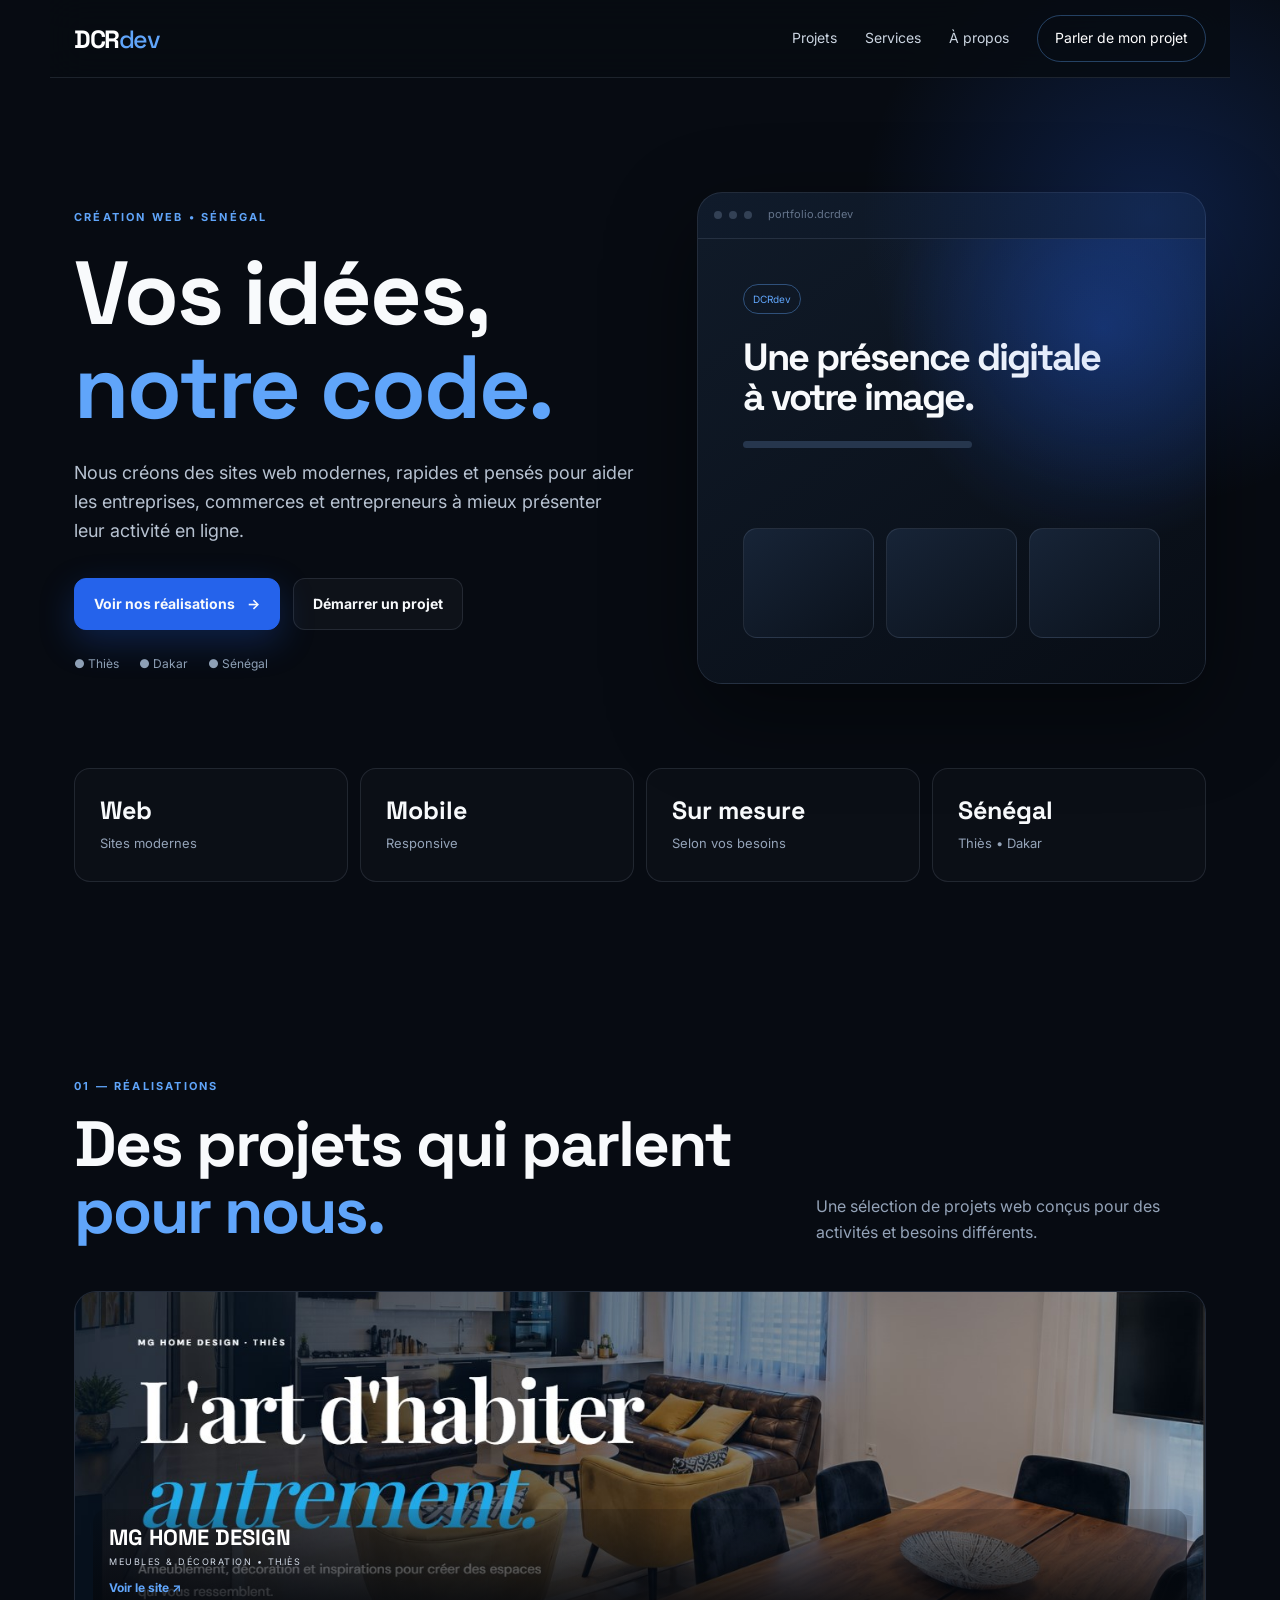
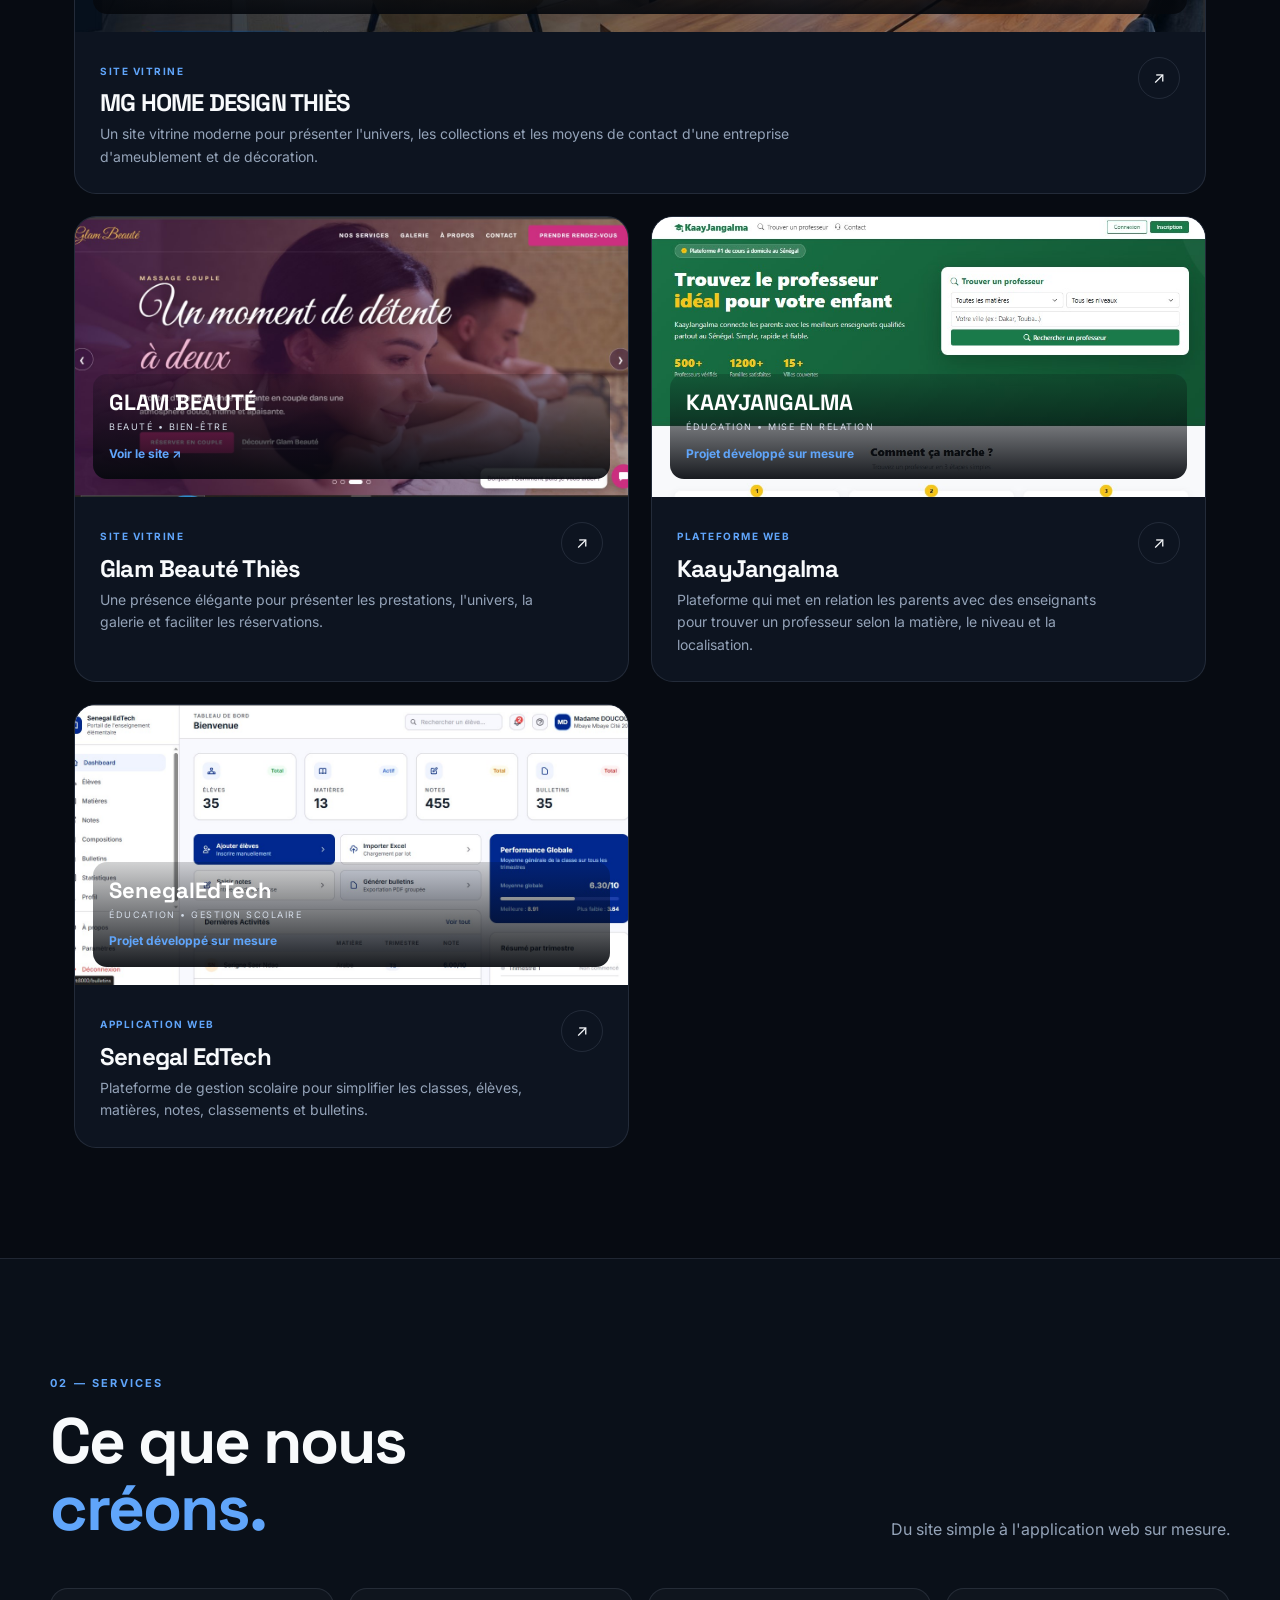
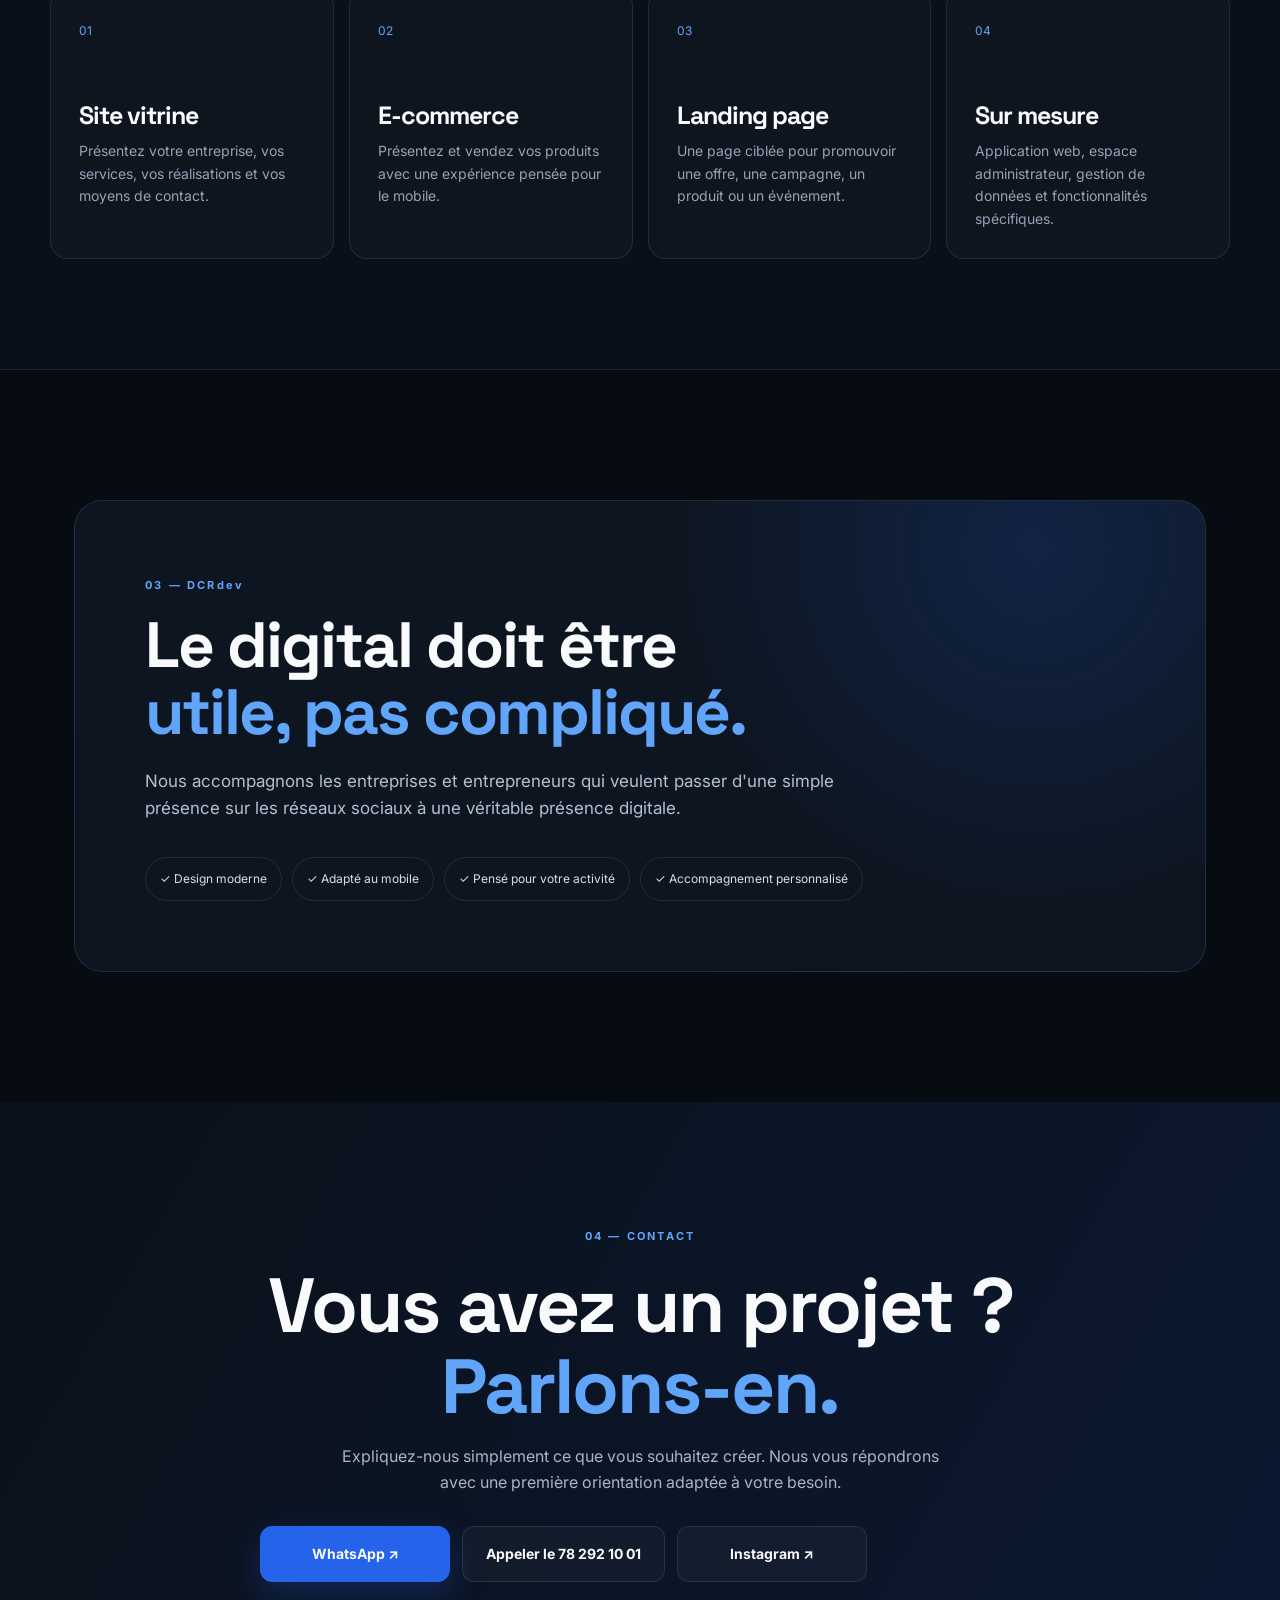
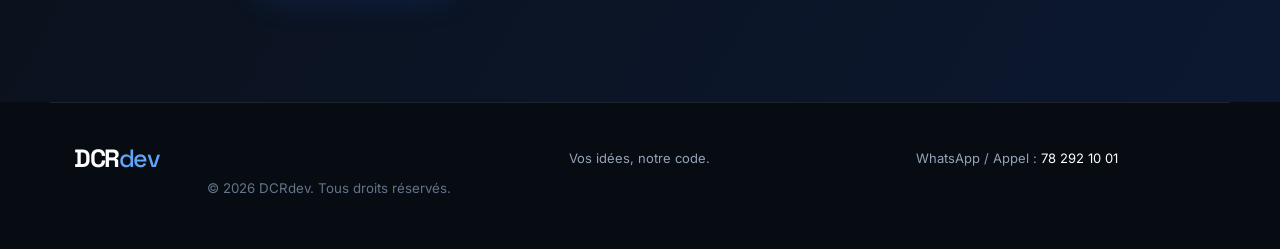
==== index.html @ 43fdbd9e "first" ====
<!DOCTYPE html>
<html lang="fr">

<head>
  <meta charset="UTF-8">
  <meta name="viewport" content="width=device-width, initial-scale=1.0">
  <meta name="description" content="DCRdev — création de sites web professionnels et solutions digitales au Sénégal.">
  <title>DCRdev — Création de sites web</title>
  <link rel="preconnect" href="https://fonts.googleapis.com">
  <link rel="preconnect" href="https://fonts.gstatic.com" crossorigin>
  <link
    href="https://fonts.googleapis.com/css2?family=Inter:wght@400;500;600;700&family=Space+Grotesk:wght@500;600;700&display=swap"
    rel="stylesheet">
  <link rel="stylesheet" href="assets/css/style.css">
</head>

<body>
  <header class="header">
    <a class="logo" href="#accueil" aria-label="DCRdev accueil"><span>DCR</span><b>dev</b></a>
    <nav class="nav" id="nav">
      <a href="#projets">Projets</a>
      <a href="#services">Services</a>
      <a href="#apropos">À propos</a>
      <a class="nav-cta" href="#contact">Parler de mon projet</a>
    </nav>
    <button class="menu" aria-label="Ouvrir le menu">☰</button>
  </header>

  <main>
    <section class="hero" id="accueil">
      <div class="hero-copy reveal">
        <span class="eyebrow">CRÉATION WEB • SÉNÉGAL</span>
        <h1>Vos idées,<br><span>notre code.</span></h1>
        <p>Nous créons des sites web modernes, rapides et pensés pour aider les entreprises, commerces et entrepreneurs
          à mieux présenter leur activité en ligne.</p>
        <div class="hero-actions">
          <a class="btn primary" href="#projets">Voir nos réalisations <span>→</span></a>
          <a class="btn secondary" href="#contact">Démarrer un projet</a>
        </div>
        <div class="hero-meta"><span>● Thiès</span><span>● Dakar</span><span>● Sénégal</span></div>
      </div>
      <div class="hero-card reveal">
        <div class="browser-top"><i></i><i></i><i></i><span>portfolio.dcrdev</span></div>
        <div class="mock-content">
          <div class="mock-badge">DCRdev</div>
          <h2>Une présence digitale<br>à votre image.</h2>
          <div class="mock-line"></div>
          <div class="mock-grid">
            <div></div>
            <div></div>
            <div></div>
          </div>
        </div>
      </div>
    </section>

    <section class="stats reveal">
      <div><strong>Web</strong><span>Sites modernes</span></div>
      <div><strong>Mobile</strong><span>Responsive</span></div>
      <div><strong>Sur mesure</strong><span>Selon vos besoins</span></div>
      <div><strong>Sénégal</strong><span>Thiès • Dakar</span></div>
    </section>

    <section class="section" id="projets">
      <div class="section-head reveal">
        <div><span class="eyebrow">01 — RÉALISATIONS</span>
          <h2>Des projets qui parlent<br><span>pour nous.</span></h2>
        </div>
        <p>Une sélection de projets web conçus pour des activités et besoins différents.</p>
      </div>
      <div class="projects">
        <article class="project-card featured reveal">
          <a class="project-media media-furniture image-project" href="https://mghomedesign.netlify.app" target="_blank"
            rel="noopener" aria-label="Voir le site MG HOME DESIGN">
            <img src="assets/images/mg.jpg" alt="Aperçu du site MG HOME DESIGN Thiès">
            <div class="media-overlay"><span>MG HOME DESIGN</span><small>MEUBLES & DÉCORATION • THIÈS</small><b>Voir le
                site ↗</b></div>
          </a>
          <div class="project-info">
            <div><span class="tag">SITE VITRINE</span>
              <h3>MG HOME DESIGN THIÈS</h3>
              <p>Un site vitrine moderne pour présenter l'univers, les collections et les moyens de contact d'une
                entreprise d'ameublement et de décoration.</p>
            </div><a href="https://mghomedesign.netlify.app" target="_blank" rel="noopener" class="arrow"
              aria-label="Voir le site">↗</a>
          </div>
        </article>

        <article class="project-card reveal">
          <a class="project-media media-beauty image-project" href="https://glam-beaute-thies.netlify.app"
            target="_blank" rel="noopener" aria-label="Voir le site Glam Beauté Thiès">
            <img src="assets/images/glamm.jpg" alt="Aperçu du site Glam Beauté Thiès">
            <div class="media-overlay"><span>GLAM BEAUTÉ</span><small>BEAUTÉ • BIEN-ÊTRE</small><b>Voir le site ↗</b>
            </div>
          </a>
          <div class="project-info">
            <div><span class="tag">SITE VITRINE</span>
              <h3>Glam Beauté Thiès</h3>
              <p>Une présence élégante pour présenter les prestations, l'univers, la galerie et faciliter les
                réservations.</p>
            </div><a href="https://glam-beaute-thies.netlify.app" target="_blank" rel="noopener" class="arrow"
              aria-label="Voir le site">↗</a>
          </div>
        </article>

        <article class="project-card reveal">
          <div class="project-media media-kaay image-project">
            <img src="assets/images/kaay-jangalma.jpg" alt="Aperçu de la plateforme KaayJangalma">
            <div class="media-overlay"><span>KAAYJANGALMA</span><small>ÉDUCATION • MISE EN RELATION</small><b>Projet
                développé sur mesure</b></div>
          </div>
          <div class="project-info">
            <div><span class="tag">PLATEFORME WEB</span>
              <h3>KaayJangalma</h3>
              <p>Plateforme qui met en relation les parents avec des enseignants pour trouver un professeur selon la
                matière, le niveau et la localisation.</p>
            </div><a
              href="https://wa.me/221782921001?text=Bonjour%20DCRdev%2C%20je%20souhaite%20avoir%20des%20informations%20sur%20vos%20projets."
              target="_blank" rel="noopener" class="arrow" aria-label="Contacter DCRdev">↗</a>
          </div>
        </article>

        <article class="project-card reveal">
          <div class="project-media media-kaay image-project">
            <img src="assets/images/seneg.jpg" alt="Aperçu de la plateforme SenegalEdTech">
            <div class="media-overlay"><span>SenegalEdTech</span><small>ÉDUCATION • GESTION SCOLAIRE</small><b>Projet
                développé sur mesure</b></div>
          </div>
          <div class="project-info">
            <div><span class="tag">APPLICATION WEB</span>
              <h3>Senegal EdTech</h3>
              <p>Plateforme de gestion scolaire pour simplifier les classes, élèves, matières, notes, classements et
                bulletins.</p>
            </div><a
              href="https://wa.me/221782921001?text=Bonjour%20DCRdev%2C%20je%20souhaite%20avoir%20des%20informations%20sur%20vos%20projets."
              target="_blank" rel="noopener" class="arrow" aria-label="Contacter DCRdev">↗</a>
          </div>
        </article>


      </div>
    </section>

    <section class="section dark-section" id="services">
      <div class="section-head reveal">
        <div><span class="eyebrow">02 — SERVICES</span>
          <h2>Ce que nous<br><span>créons.</span></h2>
        </div>
        <p>Du site simple à l'application web sur mesure.</p>
      </div>
      <div class="services-grid">
        <div class="service reveal"><span>01</span>
          <h3>Site vitrine</h3>
          <p>Présentez votre entreprise, vos services, vos réalisations et vos moyens de contact.</p>
        </div>
        <div class="service reveal"><span>02</span>
          <h3>E-commerce</h3>
          <p>Présentez et vendez vos produits avec une expérience pensée pour le mobile.</p>
        </div>
        <div class="service reveal"><span>03</span>
          <h3>Landing page</h3>
          <p>Une page ciblée pour promouvoir une offre, une campagne, un produit ou un événement.</p>
        </div>
        <div class="service reveal"><span>04</span>
          <h3>Sur mesure</h3>
          <p>Application web, espace administrateur, gestion de données et fonctionnalités spécifiques.</p>
        </div>
      </div>
    </section>

    <section class="section about" id="apropos">
      <div class="about-card reveal"><span class="eyebrow">03 — DCRdev</span>
        <h2>Le digital doit être<br><span>utile, pas compliqué.</span></h2>
        <p>Nous accompagnons les entreprises et entrepreneurs qui veulent passer d'une simple présence sur les réseaux
          sociaux à une véritable présence digitale.</p>
        <div class="checks"><span>✓ Design moderne</span><span>✓ Adapté au mobile</span><span>✓ Pensé pour votre
            activité</span><span>✓ Accompagnement personnalisé</span></div>
      </div>
    </section>

    <section class="contact-section" id="contact">
      <div class="contact-inner reveal"><span class="eyebrow">04 — CONTACT</span>
        <h2>Vous avez un projet ?<br><span>Parlons-en.</span></h2>
        <p>Expliquez-nous simplement ce que vous souhaitez créer. Nous vous répondrons avec une première orientation
          adaptée à votre besoin.</p>
        <div class="contact-actions"><a class="btn primary big"
            href="https://wa.me/221782921001?text=Bonjour%20DCRdev%2C%20je%20souhaite%20parler%20de%20mon%20projet%20web."
            target="_blank" rel="noopener">WhatsApp ↗</a><a class="btn secondary big" href="tel:+221782921001">Appeler
            le 78 292 10 01</a><a class="btn secondary big" href="https://instagram.com/dcrdev.sn" target="_blank"
            rel="noopener">Instagram ↗</a></div>
      </div>
    </section>
  </main>

  <footer>
    <div class="logo"><span>DCR</span><b>dev</b></div>
    <p>Vos idées, notre code.</p>
    <p class="footer-contact">WhatsApp / Appel : <a href="tel:+221782921001">78 292 10 01</a></p><small>© <span
        id="year"></span> DCRdev. Tous droits réservés.</small>
  </footer>
  <script src="assets/js/main.js"></script>
</body>

</html>
---- assets/css/style.css ----
:root{--bg:#070b12;--surface:#0d1420;--surface2:#111b2a;--text:#f8fafc;--muted:#94a3b8;--blue:#2563eb;--blue2:#60a5fa;--line:rgba(148,163,184,.16);--max:1180px}
*{box-sizing:border-box;margin:0;padding:0}html{scroll-behavior:smooth}body{font-family:Inter,system-ui,sans-serif;background:var(--bg);color:var(--text);line-height:1.6;overflow-x:hidden}a{color:inherit;text-decoration:none}.header{height:78px;max-width:var(--max);margin:auto;padding:0 24px;display:flex;align-items:center;justify-content:space-between;position:sticky;top:0;z-index:50;background:rgba(7,11,18,.82);backdrop-filter:blur(18px);border-bottom:1px solid var(--line)}.logo{font-family:'Space Grotesk',sans-serif;font-size:25px;font-weight:700;letter-spacing:-1.5px}.logo span{color:#fff}.logo b{color:var(--blue2);font-weight:500}.nav{display:flex;align-items:center;gap:28px;font-size:14px;color:#cbd5e1}.nav a:hover{color:#fff}.nav-cta{padding:11px 17px;border:1px solid rgba(96,165,250,.35);border-radius:999px;color:#fff}.menu{display:none;background:none;border:0;color:#fff;font-size:27px}
.hero{max-width:var(--max);margin:auto;min-height:690px;padding:100px 24px 70px;display:grid;grid-template-columns:1.05fr .95fr;gap:60px;align-items:center;position:relative}.hero:before{content:"";position:absolute;width:600px;height:600px;background:radial-gradient(circle,rgba(37,99,235,.23),transparent 68%);right:-220px;top:-160px;pointer-events:none}.eyebrow{font-size:11px;letter-spacing:2.2px;font-weight:700;color:var(--blue2)}h1,h2,h3{font-family:'Space Grotesk',sans-serif;line-height:1.05;letter-spacing:-2px}.hero h1{font-size:clamp(56px,7vw,92px);margin:18px 0 25px}.hero h1 span,h2 span{color:var(--blue2)}.hero p{max-width:600px;color:#b7c2d1;font-size:18px}.hero-actions{display:flex;gap:13px;margin:32px 0 24px;flex-wrap:wrap}.btn{display:inline-flex;align-items:center;gap:12px;padding:14px 19px;border-radius:12px;font-weight:700;font-size:14px;border:1px solid var(--line)}.btn.primary{background:var(--blue);border-color:var(--blue);box-shadow:0 12px 35px rgba(37,99,235,.25)}.btn.secondary{background:rgba(255,255,255,.03)}.hero-meta{display:flex;gap:20px;color:#8ea0b6;font-size:12px}.hero-card{border:1px solid var(--line);background:linear-gradient(145deg,#101b2b,#09101a);border-radius:25px;box-shadow:0 30px 90px rgba(0,0,0,.45);transform:rotate(1.2deg);overflow:hidden}.browser-top{height:46px;padding:0 16px;display:flex;align-items:center;gap:7px;border-bottom:1px solid var(--line);color:#64748b;font-size:11px}.browser-top i{width:8px;height:8px;border-radius:50%;background:#334155}.browser-top span{margin-left:9px}.mock-content{min-height:420px;padding:45px;background:radial-gradient(circle at 80% 20%,rgba(37,99,235,.3),transparent 40%),linear-gradient(145deg,#101a28,#080d15)}.mock-badge{display:inline-block;padding:6px 9px;border:1px solid rgba(96,165,250,.4);border-radius:999px;color:var(--blue2);font-size:10px}.mock-content h2{font-size:38px;margin:24px 0}.mock-line{height:7px;width:55%;border-radius:9px;background:#26364d}.mock-grid{display:grid;grid-template-columns:repeat(3,1fr);gap:12px;margin-top:80px}.mock-grid div{height:110px;border-radius:14px;border:1px solid var(--line);background:linear-gradient(145deg,#172437,#0b121c)}
.stats{max-width:var(--max);margin:auto;padding:0 24px 80px;display:grid;grid-template-columns:repeat(4,1fr);gap:12px}.stats>div{padding:25px;border:1px solid var(--line);border-radius:16px;background:rgba(255,255,255,.02)}.stats strong{display:block;font:700 25px 'Space Grotesk';margin-bottom:4px}.stats span{color:var(--muted);font-size:13px}
.section{max-width:var(--max);margin:auto;padding:110px 24px}.section-head{display:flex;justify-content:space-between;gap:50px;align-items:end;margin-bottom:45px}.section-head h2{font-size:clamp(40px,5vw,64px);margin-top:14px}.section-head>p{max-width:390px;color:var(--muted)}.projects{display:grid;grid-template-columns:repeat(2,1fr);gap:22px}.project-card{border:1px solid var(--line);background:var(--surface);border-radius:22px;overflow:hidden}.project-card.featured{grid-column:span 2}.project-media{height:340px;position:relative;overflow:hidden;padding:28px;background:linear-gradient(135deg,#151d28,#0a0f16)}.project-card:not(.featured) .project-media{height:280px}.project-media>span{position:relative;z-index:3;display:block;font:700 25px 'Space Grotesk'}.project-media small{position:relative;z-index:3;color:#aab8ca;font-size:10px;letter-spacing:2px}.media-furniture{background:linear-gradient(125deg,#0d131c 0%,#182333 52%,#091019 100%)}.media-beauty{background:linear-gradient(125deg,#17111a,#332031,#0c1118)}.media-agro{background:linear-gradient(125deg,#0d1917,#142e25,#09120f)}.media-edtech{background:linear-gradient(125deg,#0c1626,#122c4c,#07111e)}.device{position:absolute;border:5px solid #1f2937;background:#dce5ee;box-shadow:0 30px 70px rgba(0,0,0,.5)}.laptop{width:62%;height:62%;right:9%;bottom:7%;border-radius:12px;transform:perspective(800px) rotateY(-7deg)}.phone{width:19%;height:52%;right:3%;bottom:5%;border-radius:17px;background:#111827}.beauty-card,.dashboard{position:absolute;right:12%;bottom:12%;width:57%;height:58%;border-radius:18px;background:linear-gradient(145deg,#f3dbe7,#8b5672);box-shadow:0 25px 60px rgba(0,0,0,.4)}.leaf-shape{position:absolute;right:14%;bottom:-80px;width:280px;height:280px;border-radius:60% 10% 60% 10%;background:rgba(93,180,121,.32);transform:rotate(35deg)}.dashboard{background:#f1f5f9;color:#0f172a;padding:18px}.dashboard i{display:block;height:25px;background:#dbeafe;margin-top:10px;border-radius:7px}.project-info{padding:25px;display:flex;justify-content:space-between;gap:20px}.tag{font-size:10px;letter-spacing:1.5px;color:var(--blue2);font-weight:700}.project-info h3{font-size:24px;letter-spacing:-.8px;margin:8px 0}.project-info p{font-size:14px;color:var(--muted);max-width:700px}.arrow{width:42px;height:42px;display:grid;place-items:center;border:1px solid var(--line);border-radius:50%;flex:none}.arrow:hover{background:var(--blue);border-color:var(--blue)}
.dark-section{max-width:none;background:#0a1019;border-top:1px solid var(--line);border-bottom:1px solid var(--line)}.dark-section>*{max-width:var(--max);margin-left:auto;margin-right:auto}.services-grid{display:grid;grid-template-columns:repeat(4,1fr);gap:15px}.service{padding:28px;border:1px solid var(--line);border-radius:18px;background:rgba(255,255,255,.025)}.service>span{color:var(--blue2);font-size:12px}.service h3{font-size:25px;margin:60px 0 12px;letter-spacing:-1px}.service p{color:var(--muted);font-size:14px}.about{padding-top:130px;padding-bottom:130px}.about-card{padding:70px;border:1px solid var(--line);border-radius:28px;background:radial-gradient(circle at 85% 10%,rgba(37,99,235,.18),transparent 35%),#0d1520}.about-card h2{font-size:clamp(42px,5vw,68px);margin:15px 0 22px}.about-card>p{max-width:720px;color:#b5c0cf;font-size:17px}.checks{display:flex;flex-wrap:wrap;gap:10px;margin-top:35px}.checks span{padding:11px 14px;border:1px solid var(--line);border-radius:999px;font-size:12px;color:#d6dfeb}.contact-section{padding:120px 24px;background:linear-gradient(120deg,#0b111a,#0b1830)}.contact-inner{max-width:760px;margin:auto;text-align:center}.contact-inner h2{font-size:clamp(48px,6vw,78px);margin:18px 0}.contact-inner p{color:#a9b6c8;margin:0 auto 30px;max-width:600px}.btn.big{padding:16px 23px}footer{max-width:var(--max);margin:auto;padding:35px 24px 50px;display:grid;grid-template-columns:1fr 1fr 1fr;align-items:center;border-top:1px solid var(--line)}footer p{text-align:center;color:var(--muted);font-size:13px}footer small{text-align:right;color:#64748b}
.reveal{opacity:0;transform:translateY(24px);transition:.7s ease}.reveal.visible{opacity:1;transform:none}
@media(max-width:850px){.nav{position:absolute;left:15px;right:15px;top:70px;padding:18px;display:none;flex-direction:column;align-items:stretch;background:#0d1420;border:1px solid var(--line);border-radius:16px}.nav.open{display:flex}.menu{display:block}.hero{grid-template-columns:1fr;padding-top:70px}.hero-card{display:none}.stats{grid-template-columns:repeat(2,1fr)}.section-head{display:block}.section-head>p{margin-top:18px}.services-grid{grid-template-columns:repeat(2,1fr)}footer{grid-template-columns:1fr;gap:14px;text-align:center}footer p,footer small{text-align:center}}
@media(max-width:560px){.hero{padding-top:55px;min-height:auto}.hero h1{font-size:56px}.hero p{font-size:16px}.stats,.projects,.services-grid{grid-template-columns:1fr}.project-card.featured{grid-column:span 1}.project-media,.project-card:not(.featured) .project-media{height:250px}.about-card{padding:35px 25px}.section{padding:80px 20px}.contact-section{padding:90px 20px}.hero-meta{flex-wrap:wrap}.logo{font-size:23px}}

/* DCRdev portfolio project previews */
.image-project{display:block;padding:0;background:#0b111b;text-decoration:none}.image-project>img{width:100%;height:100%;object-fit:cover;display:block}.media-overlay{position:absolute;inset:auto 18px 18px 18px;padding:14px 16px;border-radius:14px;background:linear-gradient(180deg,rgba(5,8,13,.18),rgba(5,8,13,.92));z-index:4;color:#fff}.media-overlay span{display:block;font:700 22px 'Space Grotesk'}.media-overlay small{display:block;margin-top:4px;color:#d3dbe7;font-size:9px;letter-spacing:1.5px}.media-overlay b{display:inline-block;margin-top:9px;color:#60a5fa;font-size:12px}.media-kaay{background:#f5f7f8}.media-kaay img{object-position:top center}.edtech-preview{position:absolute;inset:24px 24px 24px 24px;background:#f7fafc;border-radius:18px;padding:20px;color:#102033;box-shadow:0 20px 50px rgba(0,0,0,.35)}.edtech-top{display:flex;justify-content:space-between;border-bottom:1px solid #dce3eb;padding-bottom:12px}.edtech-top span{color:#64748b;font-size:11px}.edtech-grid{display:grid;grid-template-columns:repeat(3,1fr);gap:10px;margin-top:16px}.edtech-grid>i{height:70px;border-radius:10px;background:#e2efff;display:block}.edtech-table{grid-column:span 3;border:1px solid #e1e8ef;border-radius:10px;padding:12px}.edtech-table span{display:block;height:10px;background:#e7edf3;border-radius:6px;margin-top:8px}.contact-actions{display:flex;flex-wrap:wrap;gap:12px;margin-top:30px}.footer-contact{color:#94a3b8}.footer-contact a{color:#fff}.big{min-width:190px;justify-content:center}
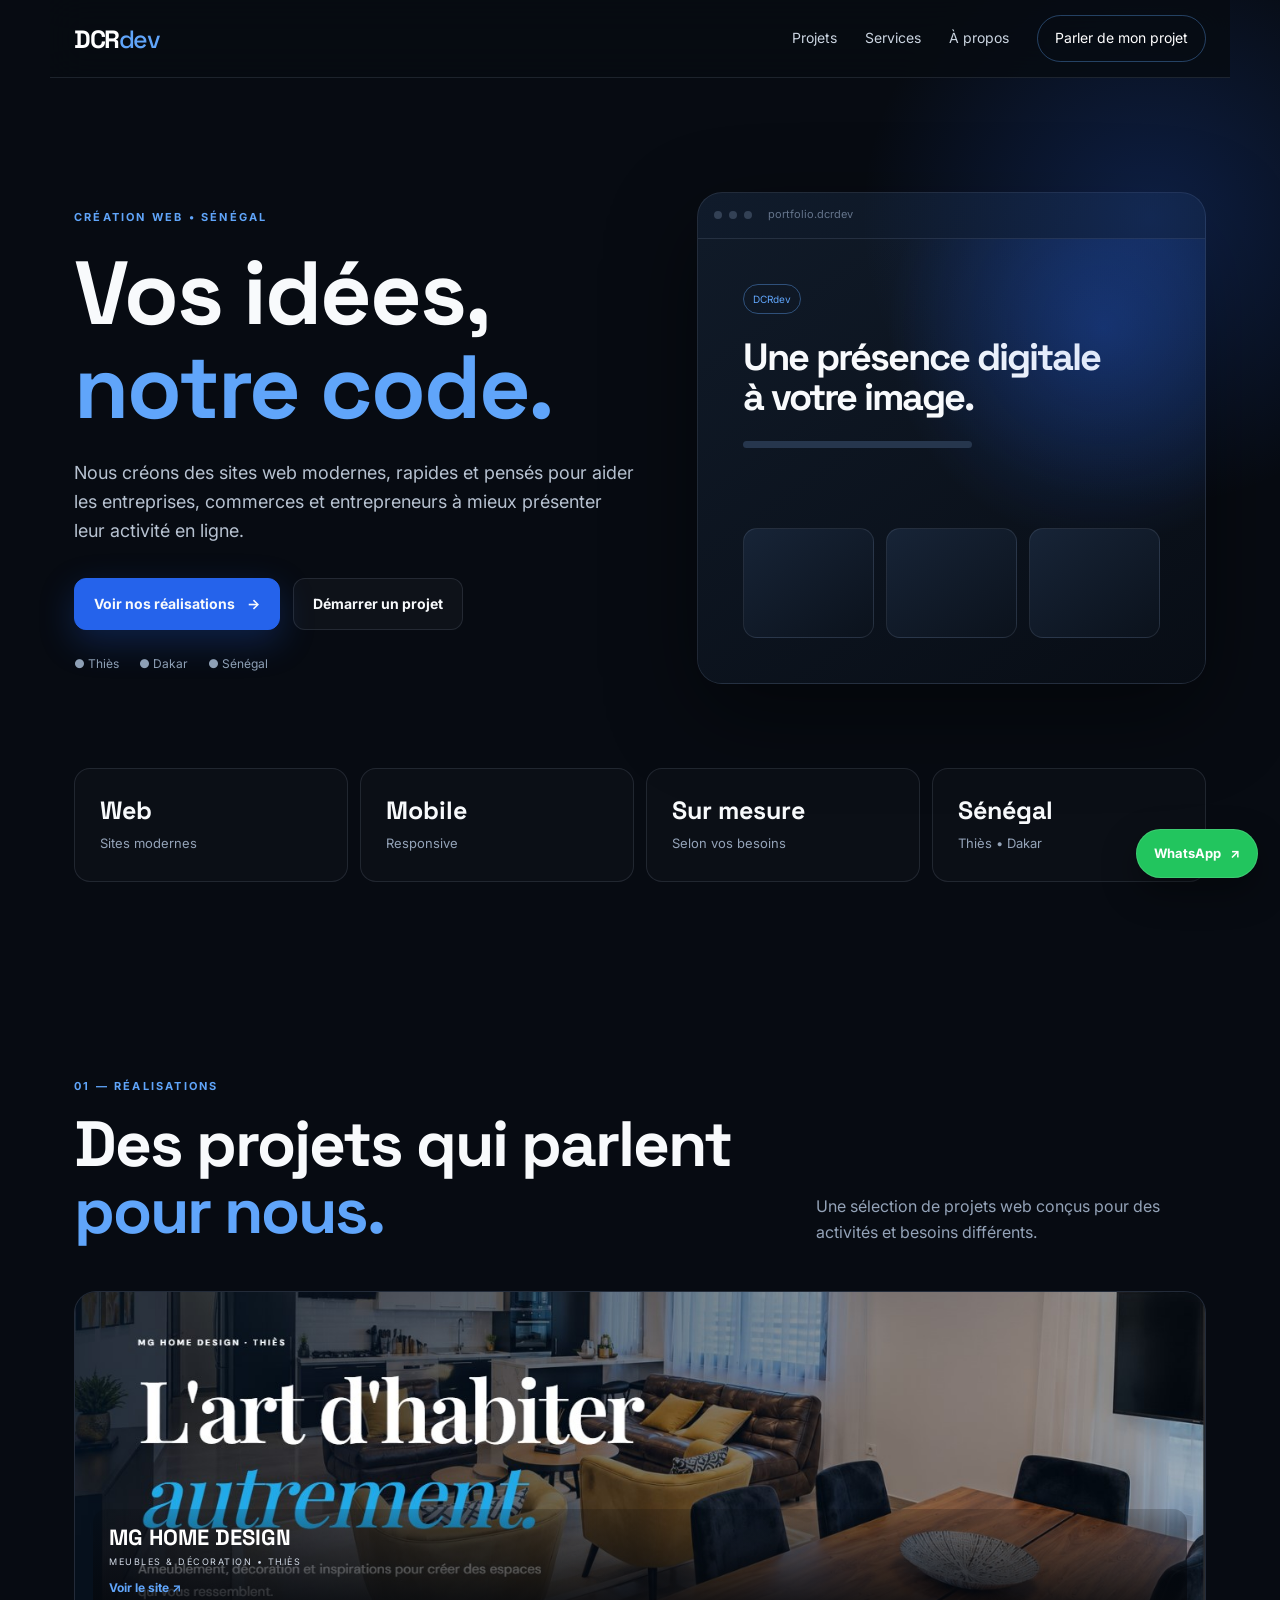
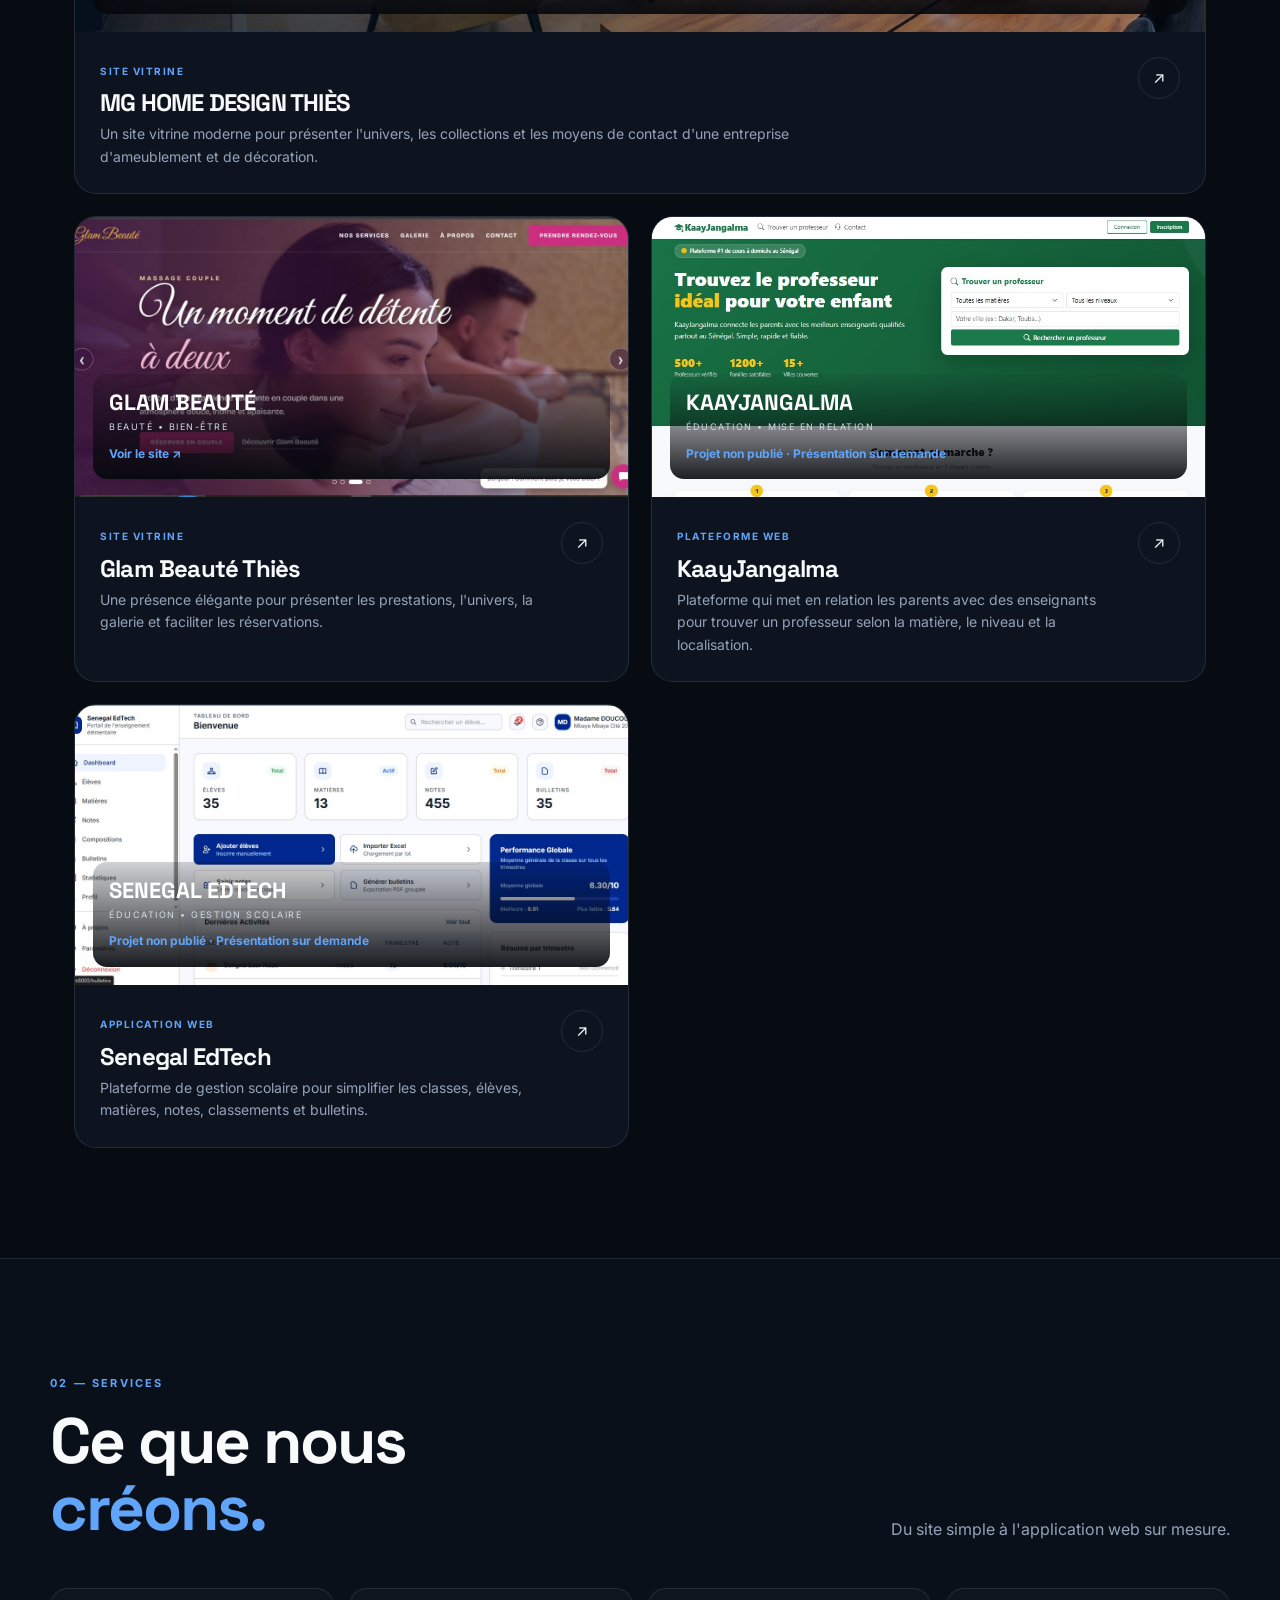
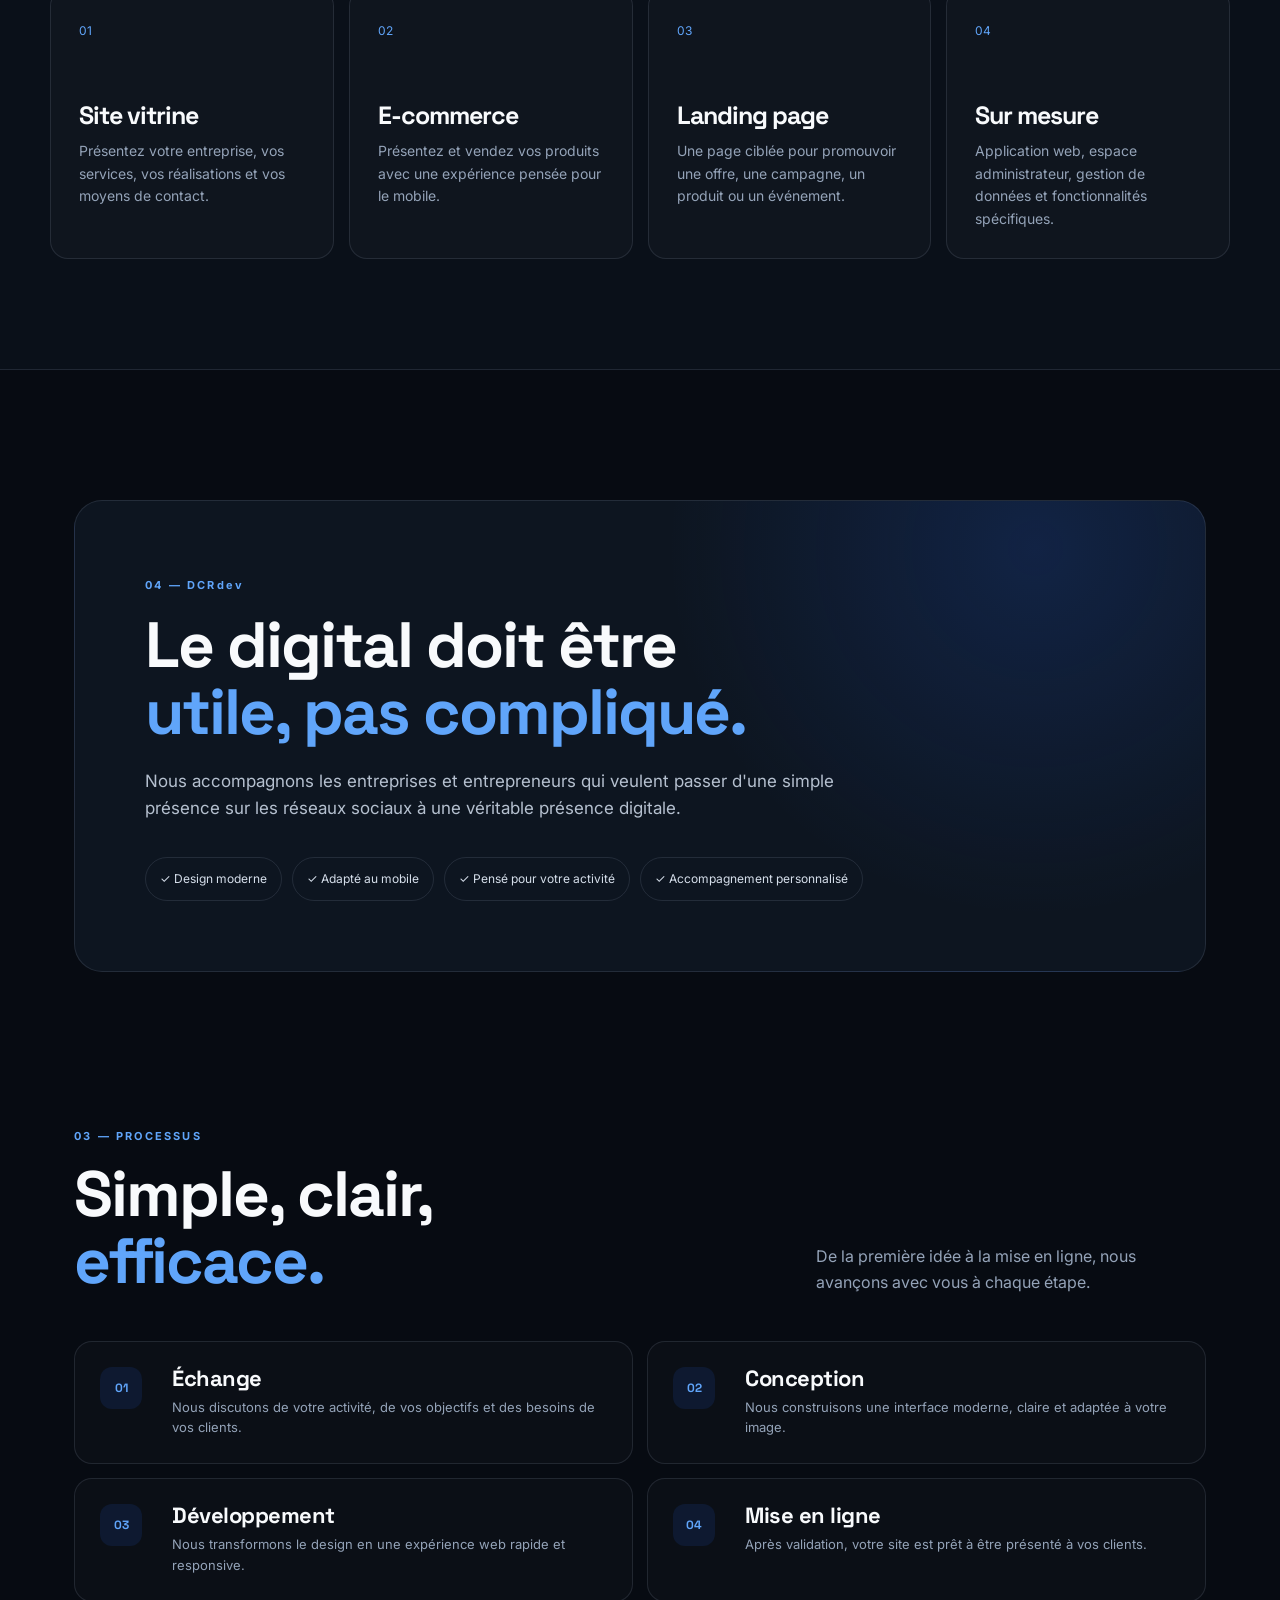
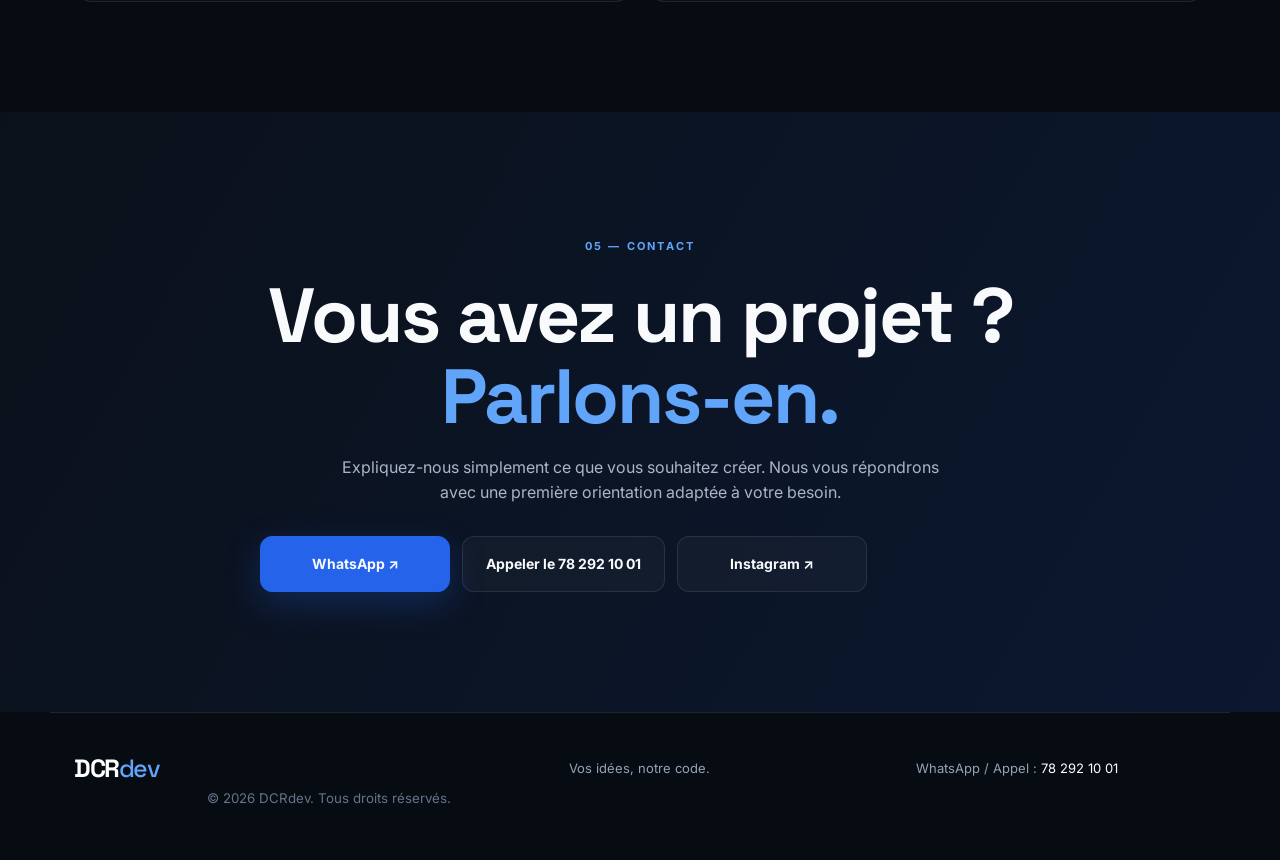
==== commit be3fa005: "lkjhgf" ====
--- a/index.html
+++ b/index.html
@@ -12,6 +12,11 @@
     href="https://fonts.googleapis.com/css2?family=Inter:wght@400;500;600;700&family=Space+Grotesk:wght@500;600;700&display=swap"
     rel="stylesheet">
   <link rel="stylesheet" href="assets/css/style.css">
+  <link rel="icon" type="image/png" href="assets/images/dcrdev-logo.png">
+  <meta property="og:title" content="DCRdev — Création de sites web au Sénégal">
+  <meta property="og:description"
+    content="Sites vitrines, e-commerce, landing pages et applications web sur mesure au Sénégal.">
+  <meta property="og:image" content="assets/images/dcrdev-logo.png">
 </head>
 
 <body>
@@ -106,8 +111,8 @@
         <article class="project-card reveal">
           <div class="project-media media-kaay image-project">
             <img src="assets/images/kaay-jangalma.jpg" alt="Aperçu de la plateforme KaayJangalma">
-            <div class="media-overlay"><span>KAAYJANGALMA</span><small>ÉDUCATION • MISE EN RELATION</small><b>Projet
-                développé sur mesure</b></div>
+            <div class="media-overlay"><span>KAAYJANGALMA</span><small>ÉDUCATION • MISE EN RELATION</small><b>Projet non
+                publié · Présentation sur demande</b></div>
           </div>
           <div class="project-info">
             <div><span class="tag">PLATEFORME WEB</span>
@@ -121,10 +126,10 @@
         </article>
 
         <article class="project-card reveal">
-          <div class="project-media media-kaay image-project">
+          <div class="project-media media-edtech image-project">
             <img src="assets/images/seneg.jpg" alt="Aperçu de la plateforme SenegalEdTech">
-            <div class="media-overlay"><span>SenegalEdTech</span><small>ÉDUCATION • GESTION SCOLAIRE</small><b>Projet
-                développé sur mesure</b></div>
+            <div class="media-overlay"><span>SENEGAL EDTECH</span><small>ÉDUCATION • GESTION SCOLAIRE</small><b>Projet
+                non publié · Présentation sur demande</b></div>
           </div>
           <div class="project-info">
             <div><span class="tag">APPLICATION WEB</span>
@@ -132,12 +137,10 @@
               <p>Plateforme de gestion scolaire pour simplifier les classes, élèves, matières, notes, classements et
                 bulletins.</p>
             </div><a
-              href="https://wa.me/221782921001?text=Bonjour%20DCRdev%2C%20je%20souhaite%20avoir%20des%20informations%20sur%20vos%20projets."
-              target="_blank" rel="noopener" class="arrow" aria-label="Contacter DCRdev">↗</a>
-          </div>
-        </article>
-
-
+              href="https://wa.me/221782921001?text=Bonjour%20DCRdev%2C%20je%20souhaite%20voir%20le%20projet%20Senegal%20EdTech."
+              target="_blank" rel="noopener" class="arrow" aria-label="Demander une présentation">↗</a>
+          </div>
+        </article>
       </div>
     </section>
 
@@ -169,7 +172,7 @@
     </section>
 
     <section class="section about" id="apropos">
-      <div class="about-card reveal"><span class="eyebrow">03 — DCRdev</span>
+      <div class="about-card reveal"><span class="eyebrow">04 — DCRdev</span>
         <h2>Le digital doit être<br><span>utile, pas compliqué.</span></h2>
         <p>Nous accompagnons les entreprises et entrepreneurs qui veulent passer d'une simple présence sur les réseaux
           sociaux à une véritable présence digitale.</p>
@@ -178,8 +181,43 @@
       </div>
     </section>
 
+    <section class="section process" id="processus">
+      <div class="section-head reveal">
+        <div><span class="eyebrow">03 — PROCESSUS</span>
+          <h2>Simple, clair,<br><span>efficace.</span></h2>
+        </div>
+        <p>De la première idée à la mise en ligne, nous avançons avec vous à chaque étape.</p>
+      </div>
+      <div class="process-grid">
+        <div class="process-step reveal"><span>01</span>
+          <div>
+            <h3>Échange</h3>
+            <p>Nous discutons de votre activité, de vos objectifs et des besoins de vos clients.</p>
+          </div>
+        </div>
+        <div class="process-step reveal"><span>02</span>
+          <div>
+            <h3>Conception</h3>
+            <p>Nous construisons une interface moderne, claire et adaptée à votre image.</p>
+          </div>
+        </div>
+        <div class="process-step reveal"><span>03</span>
+          <div>
+            <h3>Développement</h3>
+            <p>Nous transformons le design en une expérience web rapide et responsive.</p>
+          </div>
+        </div>
+        <div class="process-step reveal"><span>04</span>
+          <div>
+            <h3>Mise en ligne</h3>
+            <p>Après validation, votre site est prêt à être présenté à vos clients.</p>
+          </div>
+        </div>
+      </div>
+    </section>
+
     <section class="contact-section" id="contact">
-      <div class="contact-inner reveal"><span class="eyebrow">04 — CONTACT</span>
+      <div class="contact-inner reveal"><span class="eyebrow">05 — CONTACT</span>
         <h2>Vous avez un projet ?<br><span>Parlons-en.</span></h2>
         <p>Expliquez-nous simplement ce que vous souhaitez créer. Nous vous répondrons avec une première orientation
           adaptée à votre besoin.</p>
@@ -192,6 +230,10 @@
     </section>
   </main>
 
+  <a class="floating-wa"
+    href="https://wa.me/221782921001?text=Bonjour%20DCRdev%2C%20je%20souhaite%20parler%20de%20mon%20projet%20web."
+    target="_blank" rel="noopener" aria-label="Contacter DCRdev sur WhatsApp"><span>WhatsApp</span>↗</a>
+
   <footer>
     <div class="logo"><span>DCR</span><b>dev</b></div>
     <p>Vos idées, notre code.</p>
--- a/assets/css/style.css
+++ b/assets/css/style.css
@@ -1,12 +1,941 @@
-:root{--bg:#070b12;--surface:#0d1420;--surface2:#111b2a;--text:#f8fafc;--muted:#94a3b8;--blue:#2563eb;--blue2:#60a5fa;--line:rgba(148,163,184,.16);--max:1180px}
-*{box-sizing:border-box;margin:0;padding:0}html{scroll-behavior:smooth}body{font-family:Inter,system-ui,sans-serif;background:var(--bg);color:var(--text);line-height:1.6;overflow-x:hidden}a{color:inherit;text-decoration:none}.header{height:78px;max-width:var(--max);margin:auto;padding:0 24px;display:flex;align-items:center;justify-content:space-between;position:sticky;top:0;z-index:50;background:rgba(7,11,18,.82);backdrop-filter:blur(18px);border-bottom:1px solid var(--line)}.logo{font-family:'Space Grotesk',sans-serif;font-size:25px;font-weight:700;letter-spacing:-1.5px}.logo span{color:#fff}.logo b{color:var(--blue2);font-weight:500}.nav{display:flex;align-items:center;gap:28px;font-size:14px;color:#cbd5e1}.nav a:hover{color:#fff}.nav-cta{padding:11px 17px;border:1px solid rgba(96,165,250,.35);border-radius:999px;color:#fff}.menu{display:none;background:none;border:0;color:#fff;font-size:27px}
-.hero{max-width:var(--max);margin:auto;min-height:690px;padding:100px 24px 70px;display:grid;grid-template-columns:1.05fr .95fr;gap:60px;align-items:center;position:relative}.hero:before{content:"";position:absolute;width:600px;height:600px;background:radial-gradient(circle,rgba(37,99,235,.23),transparent 68%);right:-220px;top:-160px;pointer-events:none}.eyebrow{font-size:11px;letter-spacing:2.2px;font-weight:700;color:var(--blue2)}h1,h2,h3{font-family:'Space Grotesk',sans-serif;line-height:1.05;letter-spacing:-2px}.hero h1{font-size:clamp(56px,7vw,92px);margin:18px 0 25px}.hero h1 span,h2 span{color:var(--blue2)}.hero p{max-width:600px;color:#b7c2d1;font-size:18px}.hero-actions{display:flex;gap:13px;margin:32px 0 24px;flex-wrap:wrap}.btn{display:inline-flex;align-items:center;gap:12px;padding:14px 19px;border-radius:12px;font-weight:700;font-size:14px;border:1px solid var(--line)}.btn.primary{background:var(--blue);border-color:var(--blue);box-shadow:0 12px 35px rgba(37,99,235,.25)}.btn.secondary{background:rgba(255,255,255,.03)}.hero-meta{display:flex;gap:20px;color:#8ea0b6;font-size:12px}.hero-card{border:1px solid var(--line);background:linear-gradient(145deg,#101b2b,#09101a);border-radius:25px;box-shadow:0 30px 90px rgba(0,0,0,.45);transform:rotate(1.2deg);overflow:hidden}.browser-top{height:46px;padding:0 16px;display:flex;align-items:center;gap:7px;border-bottom:1px solid var(--line);color:#64748b;font-size:11px}.browser-top i{width:8px;height:8px;border-radius:50%;background:#334155}.browser-top span{margin-left:9px}.mock-content{min-height:420px;padding:45px;background:radial-gradient(circle at 80% 20%,rgba(37,99,235,.3),transparent 40%),linear-gradient(145deg,#101a28,#080d15)}.mock-badge{display:inline-block;padding:6px 9px;border:1px solid rgba(96,165,250,.4);border-radius:999px;color:var(--blue2);font-size:10px}.mock-content h2{font-size:38px;margin:24px 0}.mock-line{height:7px;width:55%;border-radius:9px;background:#26364d}.mock-grid{display:grid;grid-template-columns:repeat(3,1fr);gap:12px;margin-top:80px}.mock-grid div{height:110px;border-radius:14px;border:1px solid var(--line);background:linear-gradient(145deg,#172437,#0b121c)}
-.stats{max-width:var(--max);margin:auto;padding:0 24px 80px;display:grid;grid-template-columns:repeat(4,1fr);gap:12px}.stats>div{padding:25px;border:1px solid var(--line);border-radius:16px;background:rgba(255,255,255,.02)}.stats strong{display:block;font:700 25px 'Space Grotesk';margin-bottom:4px}.stats span{color:var(--muted);font-size:13px}
-.section{max-width:var(--max);margin:auto;padding:110px 24px}.section-head{display:flex;justify-content:space-between;gap:50px;align-items:end;margin-bottom:45px}.section-head h2{font-size:clamp(40px,5vw,64px);margin-top:14px}.section-head>p{max-width:390px;color:var(--muted)}.projects{display:grid;grid-template-columns:repeat(2,1fr);gap:22px}.project-card{border:1px solid var(--line);background:var(--surface);border-radius:22px;overflow:hidden}.project-card.featured{grid-column:span 2}.project-media{height:340px;position:relative;overflow:hidden;padding:28px;background:linear-gradient(135deg,#151d28,#0a0f16)}.project-card:not(.featured) .project-media{height:280px}.project-media>span{position:relative;z-index:3;display:block;font:700 25px 'Space Grotesk'}.project-media small{position:relative;z-index:3;color:#aab8ca;font-size:10px;letter-spacing:2px}.media-furniture{background:linear-gradient(125deg,#0d131c 0%,#182333 52%,#091019 100%)}.media-beauty{background:linear-gradient(125deg,#17111a,#332031,#0c1118)}.media-agro{background:linear-gradient(125deg,#0d1917,#142e25,#09120f)}.media-edtech{background:linear-gradient(125deg,#0c1626,#122c4c,#07111e)}.device{position:absolute;border:5px solid #1f2937;background:#dce5ee;box-shadow:0 30px 70px rgba(0,0,0,.5)}.laptop{width:62%;height:62%;right:9%;bottom:7%;border-radius:12px;transform:perspective(800px) rotateY(-7deg)}.phone{width:19%;height:52%;right:3%;bottom:5%;border-radius:17px;background:#111827}.beauty-card,.dashboard{position:absolute;right:12%;bottom:12%;width:57%;height:58%;border-radius:18px;background:linear-gradient(145deg,#f3dbe7,#8b5672);box-shadow:0 25px 60px rgba(0,0,0,.4)}.leaf-shape{position:absolute;right:14%;bottom:-80px;width:280px;height:280px;border-radius:60% 10% 60% 10%;background:rgba(93,180,121,.32);transform:rotate(35deg)}.dashboard{background:#f1f5f9;color:#0f172a;padding:18px}.dashboard i{display:block;height:25px;background:#dbeafe;margin-top:10px;border-radius:7px}.project-info{padding:25px;display:flex;justify-content:space-between;gap:20px}.tag{font-size:10px;letter-spacing:1.5px;color:var(--blue2);font-weight:700}.project-info h3{font-size:24px;letter-spacing:-.8px;margin:8px 0}.project-info p{font-size:14px;color:var(--muted);max-width:700px}.arrow{width:42px;height:42px;display:grid;place-items:center;border:1px solid var(--line);border-radius:50%;flex:none}.arrow:hover{background:var(--blue);border-color:var(--blue)}
-.dark-section{max-width:none;background:#0a1019;border-top:1px solid var(--line);border-bottom:1px solid var(--line)}.dark-section>*{max-width:var(--max);margin-left:auto;margin-right:auto}.services-grid{display:grid;grid-template-columns:repeat(4,1fr);gap:15px}.service{padding:28px;border:1px solid var(--line);border-radius:18px;background:rgba(255,255,255,.025)}.service>span{color:var(--blue2);font-size:12px}.service h3{font-size:25px;margin:60px 0 12px;letter-spacing:-1px}.service p{color:var(--muted);font-size:14px}.about{padding-top:130px;padding-bottom:130px}.about-card{padding:70px;border:1px solid var(--line);border-radius:28px;background:radial-gradient(circle at 85% 10%,rgba(37,99,235,.18),transparent 35%),#0d1520}.about-card h2{font-size:clamp(42px,5vw,68px);margin:15px 0 22px}.about-card>p{max-width:720px;color:#b5c0cf;font-size:17px}.checks{display:flex;flex-wrap:wrap;gap:10px;margin-top:35px}.checks span{padding:11px 14px;border:1px solid var(--line);border-radius:999px;font-size:12px;color:#d6dfeb}.contact-section{padding:120px 24px;background:linear-gradient(120deg,#0b111a,#0b1830)}.contact-inner{max-width:760px;margin:auto;text-align:center}.contact-inner h2{font-size:clamp(48px,6vw,78px);margin:18px 0}.contact-inner p{color:#a9b6c8;margin:0 auto 30px;max-width:600px}.btn.big{padding:16px 23px}footer{max-width:var(--max);margin:auto;padding:35px 24px 50px;display:grid;grid-template-columns:1fr 1fr 1fr;align-items:center;border-top:1px solid var(--line)}footer p{text-align:center;color:var(--muted);font-size:13px}footer small{text-align:right;color:#64748b}
-.reveal{opacity:0;transform:translateY(24px);transition:.7s ease}.reveal.visible{opacity:1;transform:none}
-@media(max-width:850px){.nav{position:absolute;left:15px;right:15px;top:70px;padding:18px;display:none;flex-direction:column;align-items:stretch;background:#0d1420;border:1px solid var(--line);border-radius:16px}.nav.open{display:flex}.menu{display:block}.hero{grid-template-columns:1fr;padding-top:70px}.hero-card{display:none}.stats{grid-template-columns:repeat(2,1fr)}.section-head{display:block}.section-head>p{margin-top:18px}.services-grid{grid-template-columns:repeat(2,1fr)}footer{grid-template-columns:1fr;gap:14px;text-align:center}footer p,footer small{text-align:center}}
-@media(max-width:560px){.hero{padding-top:55px;min-height:auto}.hero h1{font-size:56px}.hero p{font-size:16px}.stats,.projects,.services-grid{grid-template-columns:1fr}.project-card.featured{grid-column:span 1}.project-media,.project-card:not(.featured) .project-media{height:250px}.about-card{padding:35px 25px}.section{padding:80px 20px}.contact-section{padding:90px 20px}.hero-meta{flex-wrap:wrap}.logo{font-size:23px}}
+:root {
+    --bg: #070b12;
+    --surface: #0d1420;
+    --surface2: #111b2a;
+    --text: #f8fafc;
+    --muted: #94a3b8;
+    --blue: #2563eb;
+    --blue2: #60a5fa;
+    --line: rgba(148, 163, 184, .16);
+    --max: 1180px
+}
+
+* {
+    box-sizing: border-box;
+    margin: 0;
+    padding: 0
+}
+
+html {
+    scroll-behavior: smooth
+}
+
+body {
+    font-family: Inter, system-ui, sans-serif;
+    background: var(--bg);
+    color: var(--text);
+    line-height: 1.6;
+    overflow-x: hidden
+}
+
+a {
+    color: inherit;
+    text-decoration: none
+}
+
+.header {
+    height: 78px;
+    max-width: var(--max);
+    margin: auto;
+    padding: 0 24px;
+    display: flex;
+    align-items: center;
+    justify-content: space-between;
+    position: sticky;
+    top: 0;
+    z-index: 50;
+    background: rgba(7, 11, 18, .82);
+    backdrop-filter: blur(18px);
+    border-bottom: 1px solid var(--line)
+}
+
+.logo {
+    font-family: 'Space Grotesk', sans-serif;
+    font-size: 25px;
+    font-weight: 700;
+    letter-spacing: -1.5px
+}
+
+.logo span {
+    color: #fff
+}
+
+.logo b {
+    color: var(--blue2);
+    font-weight: 500
+}
+
+.nav {
+    display: flex;
+    align-items: center;
+    gap: 28px;
+    font-size: 14px;
+    color: #cbd5e1
+}
+
+.nav a:hover {
+    color: #fff
+}
+
+.nav-cta {
+    padding: 11px 17px;
+    border: 1px solid rgba(96, 165, 250, .35);
+    border-radius: 999px;
+    color: #fff
+}
+
+.menu {
+    display: none;
+    background: none;
+    border: 0;
+    color: #fff;
+    font-size: 27px
+}
+
+.hero {
+    max-width: var(--max);
+    margin: auto;
+    min-height: 690px;
+    padding: 100px 24px 70px;
+    display: grid;
+    grid-template-columns: 1.05fr .95fr;
+    gap: 60px;
+    align-items: center;
+    position: relative
+}
+
+.hero:before {
+    content: "";
+    position: absolute;
+    width: 600px;
+    height: 600px;
+    background: radial-gradient(circle, rgba(37, 99, 235, .23), transparent 68%);
+    right: -220px;
+    top: -160px;
+    pointer-events: none
+}
+
+.eyebrow {
+    font-size: 11px;
+    letter-spacing: 2.2px;
+    font-weight: 700;
+    color: var(--blue2)
+}
+
+h1,
+h2,
+h3 {
+    font-family: 'Space Grotesk', sans-serif;
+    line-height: 1.05;
+    letter-spacing: -2px
+}
+
+.hero h1 {
+    font-size: clamp(56px, 7vw, 92px);
+    margin: 18px 0 25px
+}
+
+.hero h1 span,
+h2 span {
+    color: var(--blue2)
+}
+
+.hero p {
+    max-width: 600px;
+    color: #b7c2d1;
+    font-size: 18px
+}
+
+.hero-actions {
+    display: flex;
+    gap: 13px;
+    margin: 32px 0 24px;
+    flex-wrap: wrap
+}
+
+.btn {
+    display: inline-flex;
+    align-items: center;
+    gap: 12px;
+    padding: 14px 19px;
+    border-radius: 12px;
+    font-weight: 700;
+    font-size: 14px;
+    border: 1px solid var(--line)
+}
+
+.btn.primary {
+    background: var(--blue);
+    border-color: var(--blue);
+    box-shadow: 0 12px 35px rgba(37, 99, 235, .25)
+}
+
+.btn.secondary {
+    background: rgba(255, 255, 255, .03)
+}
+
+.hero-meta {
+    display: flex;
+    gap: 20px;
+    color: #8ea0b6;
+    font-size: 12px
+}
+
+.hero-card {
+    border: 1px solid var(--line);
+    background: linear-gradient(145deg, #101b2b, #09101a);
+    border-radius: 25px;
+    box-shadow: 0 30px 90px rgba(0, 0, 0, .45);
+    transform: rotate(1.2deg);
+    overflow: hidden
+}
+
+.browser-top {
+    height: 46px;
+    padding: 0 16px;
+    display: flex;
+    align-items: center;
+    gap: 7px;
+    border-bottom: 1px solid var(--line);
+    color: #64748b;
+    font-size: 11px
+}
+
+.browser-top i {
+    width: 8px;
+    height: 8px;
+    border-radius: 50%;
+    background: #334155
+}
+
+.browser-top span {
+    margin-left: 9px
+}
+
+.mock-content {
+    min-height: 420px;
+    padding: 45px;
+    background: radial-gradient(circle at 80% 20%, rgba(37, 99, 235, .3), transparent 40%), linear-gradient(145deg, #101a28, #080d15)
+}
+
+.mock-badge {
+    display: inline-block;
+    padding: 6px 9px;
+    border: 1px solid rgba(96, 165, 250, .4);
+    border-radius: 999px;
+    color: var(--blue2);
+    font-size: 10px
+}
+
+.mock-content h2 {
+    font-size: 38px;
+    margin: 24px 0
+}
+
+.mock-line {
+    height: 7px;
+    width: 55%;
+    border-radius: 9px;
+    background: #26364d
+}
+
+.mock-grid {
+    display: grid;
+    grid-template-columns: repeat(3, 1fr);
+    gap: 12px;
+    margin-top: 80px
+}
+
+.mock-grid div {
+    height: 110px;
+    border-radius: 14px;
+    border: 1px solid var(--line);
+    background: linear-gradient(145deg, #172437, #0b121c)
+}
+
+.stats {
+    max-width: var(--max);
+    margin: auto;
+    padding: 0 24px 80px;
+    display: grid;
+    grid-template-columns: repeat(4, 1fr);
+    gap: 12px
+}
+
+.stats>div {
+    padding: 25px;
+    border: 1px solid var(--line);
+    border-radius: 16px;
+    background: rgba(255, 255, 255, .02)
+}
+
+.stats strong {
+    display: block;
+    font: 700 25px 'Space Grotesk';
+    margin-bottom: 4px
+}
+
+.stats span {
+    color: var(--muted);
+    font-size: 13px
+}
+
+.section {
+    max-width: var(--max);
+    margin: auto;
+    padding: 110px 24px
+}
+
+.section-head {
+    display: flex;
+    justify-content: space-between;
+    gap: 50px;
+    align-items: end;
+    margin-bottom: 45px
+}
+
+.section-head h2 {
+    font-size: clamp(40px, 5vw, 64px);
+    margin-top: 14px
+}
+
+.section-head>p {
+    max-width: 390px;
+    color: var(--muted)
+}
+
+.projects {
+    display: grid;
+    grid-template-columns: repeat(2, 1fr);
+    gap: 22px
+}
+
+.project-card {
+    border: 1px solid var(--line);
+    background: var(--surface);
+    border-radius: 22px;
+    overflow: hidden
+}
+
+.project-card.featured {
+    grid-column: span 2
+}
+
+.project-media {
+    height: 340px;
+    position: relative;
+    overflow: hidden;
+    padding: 28px;
+    background: linear-gradient(135deg, #151d28, #0a0f16)
+}
+
+.project-card:not(.featured) .project-media {
+    height: 280px
+}
+
+.project-media>span {
+    position: relative;
+    z-index: 3;
+    display: block;
+    font: 700 25px 'Space Grotesk'
+}
+
+.project-media small {
+    position: relative;
+    z-index: 3;
+    color: #aab8ca;
+    font-size: 10px;
+    letter-spacing: 2px
+}
+
+.media-furniture {
+    background: linear-gradient(125deg, #0d131c 0%, #182333 52%, #091019 100%)
+}
+
+.media-beauty {
+    background: linear-gradient(125deg, #17111a, #332031, #0c1118)
+}
+
+.media-agro {
+    background: linear-gradient(125deg, #0d1917, #142e25, #09120f)
+}
+
+.media-edtech {
+    background: linear-gradient(125deg, #0c1626, #122c4c, #07111e)
+}
+
+.device {
+    position: absolute;
+    border: 5px solid #1f2937;
+    background: #dce5ee;
+    box-shadow: 0 30px 70px rgba(0, 0, 0, .5)
+}
+
+.laptop {
+    width: 62%;
+    height: 62%;
+    right: 9%;
+    bottom: 7%;
+    border-radius: 12px;
+    transform: perspective(800px) rotateY(-7deg)
+}
+
+.phone {
+    width: 19%;
+    height: 52%;
+    right: 3%;
+    bottom: 5%;
+    border-radius: 17px;
+    background: #111827
+}
+
+.beauty-card,
+.dashboard {
+    position: absolute;
+    right: 12%;
+    bottom: 12%;
+    width: 57%;
+    height: 58%;
+    border-radius: 18px;
+    background: linear-gradient(145deg, #f3dbe7, #8b5672);
+    box-shadow: 0 25px 60px rgba(0, 0, 0, .4)
+}
+
+.leaf-shape {
+    position: absolute;
+    right: 14%;
+    bottom: -80px;
+    width: 280px;
+    height: 280px;
+    border-radius: 60% 10% 60% 10%;
+    background: rgba(93, 180, 121, .32);
+    transform: rotate(35deg)
+}
+
+.dashboard {
+    background: #f1f5f9;
+    color: #0f172a;
+    padding: 18px
+}
+
+.dashboard i {
+    display: block;
+    height: 25px;
+    background: #dbeafe;
+    margin-top: 10px;
+    border-radius: 7px
+}
+
+.project-info {
+    padding: 25px;
+    display: flex;
+    justify-content: space-between;
+    gap: 20px
+}
+
+.tag {
+    font-size: 10px;
+    letter-spacing: 1.5px;
+    color: var(--blue2);
+    font-weight: 700
+}
+
+.project-info h3 {
+    font-size: 24px;
+    letter-spacing: -.8px;
+    margin: 8px 0
+}
+
+.project-info p {
+    font-size: 14px;
+    color: var(--muted);
+    max-width: 700px
+}
+
+.arrow {
+    width: 42px;
+    height: 42px;
+    display: grid;
+    place-items: center;
+    border: 1px solid var(--line);
+    border-radius: 50%;
+    flex: none
+}
+
+.arrow:hover {
+    background: var(--blue);
+    border-color: var(--blue)
+}
+
+.dark-section {
+    max-width: none;
+    background: #0a1019;
+    border-top: 1px solid var(--line);
+    border-bottom: 1px solid var(--line)
+}
+
+.dark-section>* {
+    max-width: var(--max);
+    margin-left: auto;
+    margin-right: auto
+}
+
+.services-grid {
+    display: grid;
+    grid-template-columns: repeat(4, 1fr);
+    gap: 15px
+}
+
+.service {
+    padding: 28px;
+    border: 1px solid var(--line);
+    border-radius: 18px;
+    background: rgba(255, 255, 255, .025)
+}
+
+.service>span {
+    color: var(--blue2);
+    font-size: 12px
+}
+
+.service h3 {
+    font-size: 25px;
+    margin: 60px 0 12px;
+    letter-spacing: -1px
+}
+
+.service p {
+    color: var(--muted);
+    font-size: 14px
+}
+
+.about {
+    padding-top: 130px;
+    padding-bottom: 130px
+}
+
+.about-card {
+    padding: 70px;
+    border: 1px solid var(--line);
+    border-radius: 28px;
+    background: radial-gradient(circle at 85% 10%, rgba(37, 99, 235, .18), transparent 35%), #0d1520
+}
+
+.about-card h2 {
+    font-size: clamp(42px, 5vw, 68px);
+    margin: 15px 0 22px
+}
+
+.about-card>p {
+    max-width: 720px;
+    color: #b5c0cf;
+    font-size: 17px
+}
+
+.checks {
+    display: flex;
+    flex-wrap: wrap;
+    gap: 10px;
+    margin-top: 35px
+}
+
+.checks span {
+    padding: 11px 14px;
+    border: 1px solid var(--line);
+    border-radius: 999px;
+    font-size: 12px;
+    color: #d6dfeb
+}
+
+.contact-section {
+    padding: 120px 24px;
+    background: linear-gradient(120deg, #0b111a, #0b1830)
+}
+
+.contact-inner {
+    max-width: 760px;
+    margin: auto;
+    text-align: center
+}
+
+.contact-inner h2 {
+    font-size: clamp(48px, 6vw, 78px);
+    margin: 18px 0
+}
+
+.contact-inner p {
+    color: #a9b6c8;
+    margin: 0 auto 30px;
+    max-width: 600px
+}
+
+.btn.big {
+    padding: 16px 23px
+}
+
+footer {
+    max-width: var(--max);
+    margin: auto;
+    padding: 35px 24px 50px;
+    display: grid;
+    grid-template-columns: 1fr 1fr 1fr;
+    align-items: center;
+    border-top: 1px solid var(--line)
+}
+
+footer p {
+    text-align: center;
+    color: var(--muted);
+    font-size: 13px
+}
+
+footer small {
+    text-align: right;
+    color: #64748b
+}
+
+.reveal {
+    opacity: 0;
+    transform: translateY(24px);
+    transition: .7s ease
+}
+
+.reveal.visible {
+    opacity: 1;
+    transform: none
+}
+
+@media(max-width:850px) {
+    .nav {
+        position: absolute;
+        left: 15px;
+        right: 15px;
+        top: 70px;
+        padding: 18px;
+        display: none;
+        flex-direction: column;
+        align-items: stretch;
+        background: #0d1420;
+        border: 1px solid var(--line);
+        border-radius: 16px
+    }
+
+    .nav.open {
+        display: flex
+    }
+
+    .menu {
+        display: block
+    }
+
+    .hero {
+        grid-template-columns: 1fr;
+        padding-top: 70px
+    }
+
+    .hero-card {
+        display: none
+    }
+
+    .stats {
+        grid-template-columns: repeat(2, 1fr)
+    }
+
+    .section-head {
+        display: block
+    }
+
+    .section-head>p {
+        margin-top: 18px
+    }
+
+    .services-grid {
+        grid-template-columns: repeat(2, 1fr)
+    }
+
+    footer {
+        grid-template-columns: 1fr;
+        gap: 14px;
+        text-align: center
+    }
+
+    footer p,
+    footer small {
+        text-align: center
+    }
+}
+
+@media(max-width:560px) {
+    .hero {
+        padding-top: 55px;
+        min-height: auto
+    }
+
+    .hero h1 {
+        font-size: 56px
+    }
+
+    .hero p {
+        font-size: 16px
+    }
+
+    .stats,
+    .projects,
+    .services-grid {
+        grid-template-columns: 1fr
+    }
+
+    .project-card.featured {
+        grid-column: span 1
+    }
+
+    .project-media,
+    .project-card:not(.featured) .project-media {
+        height: 250px
+    }
+
+    .about-card {
+        padding: 35px 25px
+    }
+
+    .section {
+        padding: 80px 20px
+    }
+
+    .contact-section {
+        padding: 90px 20px
+    }
+
+    .hero-meta {
+        flex-wrap: wrap
+    }
+
+    .logo {
+        font-size: 23px
+    }
+}
 
 /* DCRdev portfolio project previews */
-.image-project{display:block;padding:0;background:#0b111b;text-decoration:none}.image-project>img{width:100%;height:100%;object-fit:cover;display:block}.media-overlay{position:absolute;inset:auto 18px 18px 18px;padding:14px 16px;border-radius:14px;background:linear-gradient(180deg,rgba(5,8,13,.18),rgba(5,8,13,.92));z-index:4;color:#fff}.media-overlay span{display:block;font:700 22px 'Space Grotesk'}.media-overlay small{display:block;margin-top:4px;color:#d3dbe7;font-size:9px;letter-spacing:1.5px}.media-overlay b{display:inline-block;margin-top:9px;color:#60a5fa;font-size:12px}.media-kaay{background:#f5f7f8}.media-kaay img{object-position:top center}.edtech-preview{position:absolute;inset:24px 24px 24px 24px;background:#f7fafc;border-radius:18px;padding:20px;color:#102033;box-shadow:0 20px 50px rgba(0,0,0,.35)}.edtech-top{display:flex;justify-content:space-between;border-bottom:1px solid #dce3eb;padding-bottom:12px}.edtech-top span{color:#64748b;font-size:11px}.edtech-grid{display:grid;grid-template-columns:repeat(3,1fr);gap:10px;margin-top:16px}.edtech-grid>i{height:70px;border-radius:10px;background:#e2efff;display:block}.edtech-table{grid-column:span 3;border:1px solid #e1e8ef;border-radius:10px;padding:12px}.edtech-table span{display:block;height:10px;background:#e7edf3;border-radius:6px;margin-top:8px}.contact-actions{display:flex;flex-wrap:wrap;gap:12px;margin-top:30px}.footer-contact{color:#94a3b8}.footer-contact a{color:#fff}.big{min-width:190px;justify-content:center}
+.image-project {
+    display: block;
+    padding: 0;
+    background: #0b111b;
+    text-decoration: none
+}
+
+.image-project>img {
+    width: 100%;
+    height: 100%;
+    object-fit: cover;
+    display: block
+}
+
+.media-overlay {
+    position: absolute;
+    inset: auto 18px 18px 18px;
+    padding: 14px 16px;
+    border-radius: 14px;
+    background: linear-gradient(180deg, rgba(5, 8, 13, .18), rgba(5, 8, 13, .92));
+    z-index: 4;
+    color: #fff
+}
+
+.media-overlay span {
+    display: block;
+    font: 700 22px 'Space Grotesk'
+}
+
+.media-overlay small {
+    display: block;
+    margin-top: 4px;
+    color: #d3dbe7;
+    font-size: 9px;
+    letter-spacing: 1.5px
+}
+
+.media-overlay b {
+    display: inline-block;
+    margin-top: 9px;
+    color: #60a5fa;
+    font-size: 12px
+}
+
+.media-kaay {
+    background: #f5f7f8
+}
+
+.media-kaay img {
+    object-position: top center
+}
+
+.edtech-preview {
+    position: absolute;
+    inset: 24px 24px 24px 24px;
+    background: #f7fafc;
+    border-radius: 18px;
+    padding: 20px;
+    color: #102033;
+    box-shadow: 0 20px 50px rgba(0, 0, 0, .35)
+}
+
+.edtech-top {
+    display: flex;
+    justify-content: space-between;
+    border-bottom: 1px solid #dce3eb;
+    padding-bottom: 12px
+}
+
+.edtech-top span {
+    color: #64748b;
+    font-size: 11px
+}
+
+.edtech-grid {
+    display: grid;
+    grid-template-columns: repeat(3, 1fr);
+    gap: 10px;
+    margin-top: 16px
+}
+
+.edtech-grid>i {
+    height: 70px;
+    border-radius: 10px;
+    background: #e2efff;
+    display: block
+}
+
+.edtech-table {
+    grid-column: span 3;
+    border: 1px solid #e1e8ef;
+    border-radius: 10px;
+    padding: 12px
+}
+
+.edtech-table span {
+    display: block;
+    height: 10px;
+    background: #e7edf3;
+    border-radius: 6px;
+    margin-top: 8px
+}
+
+.contact-actions {
+    display: flex;
+    flex-wrap: wrap;
+    gap: 12px;
+    margin-top: 30px
+}
+
+.footer-contact {
+    color: #94a3b8
+}
+
+.footer-contact a {
+    color: #fff
+}
+
+.big {
+    min-width: 190px;
+    justify-content: center
+}
+
+/* DCRdev improvements */
+.project-card {
+    transition: transform .3s ease, border-color .3s ease, box-shadow .3s ease
+}
+
+.project-card:hover {
+    transform: translateY(-5px);
+    border-color: rgba(96, 165, 250, .35);
+    box-shadow: 0 22px 60px rgba(0, 0, 0, .25)
+}
+
+.process {
+    padding-top: 20px
+}
+
+.process-grid {
+    display: grid;
+    grid-template-columns: repeat(2, 1fr);
+    gap: 14px
+}
+
+.process-step {
+    display: grid;
+    grid-template-columns: 54px 1fr;
+    gap: 18px;
+    padding: 25px;
+    border: 1px solid var(--line);
+    border-radius: 18px;
+    background: rgba(255, 255, 255, .02)
+}
+
+.process-step>span {
+    width: 42px;
+    height: 42px;
+    display: grid;
+    place-items: center;
+    border-radius: 12px;
+    background: rgba(37, 99, 235, .12);
+    color: var(--blue2);
+    font: 700 12px 'Space Grotesk'
+}
+
+.process-step h3 {
+    font-size: 22px;
+    letter-spacing: -.5px;
+    margin-bottom: 7px
+}
+
+.process-step p {
+    font-size: 13px;
+    color: var(--muted)
+}
+
+.floating-wa {
+    position: fixed;
+    right: 22px;
+    bottom: 22px;
+    z-index: 60;
+    display: flex;
+    align-items: center;
+    gap: 9px;
+    padding: 13px 17px;
+    border-radius: 999px;
+    background: #22c55e;
+    color: #fff;
+    font-weight: 700;
+    font-size: 13px;
+    box-shadow: 0 14px 35px rgba(0, 0, 0, .35);
+    border: 1px solid rgba(255, 255, 255, .12);
+    transition: transform .2s ease
+}
+
+.floating-wa:hover {
+    transform: translateY(-3px)
+}
+
+.media-overlay b {
+    max-width: 100%;
+    font-weight: 700
+}
+
+.media-kaay .media-overlay {
+    background: linear-gradient(180deg, rgba(5, 8, 13, .05), rgba(5, 8, 13, .9))
+}
+
+@media(max-width:850px) {
+    .process-grid {
+        grid-template-columns: 1fr
+    }
+
+    .floating-wa {
+        right: 15px;
+        bottom: 15px;
+        padding: 12px 15px
+    }
+
+    .floating-wa span {
+        display: none
+    }
+}
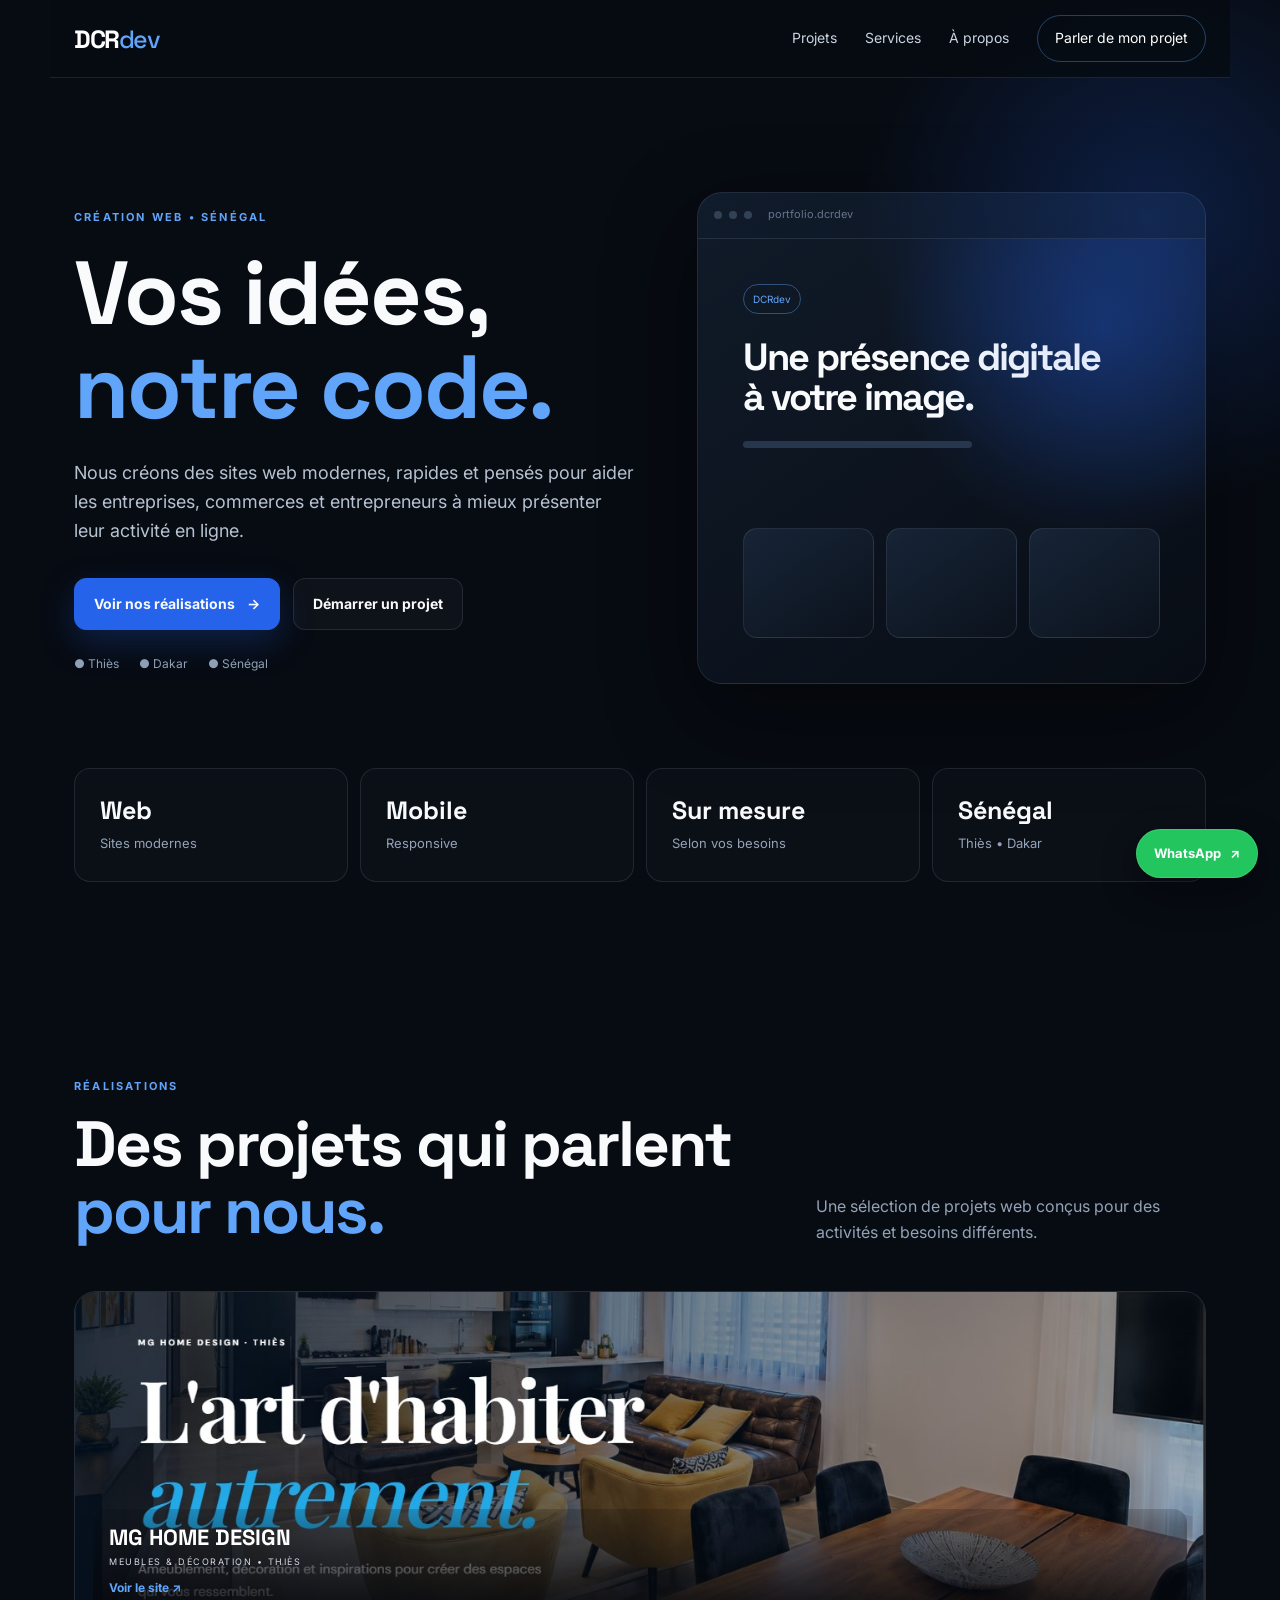
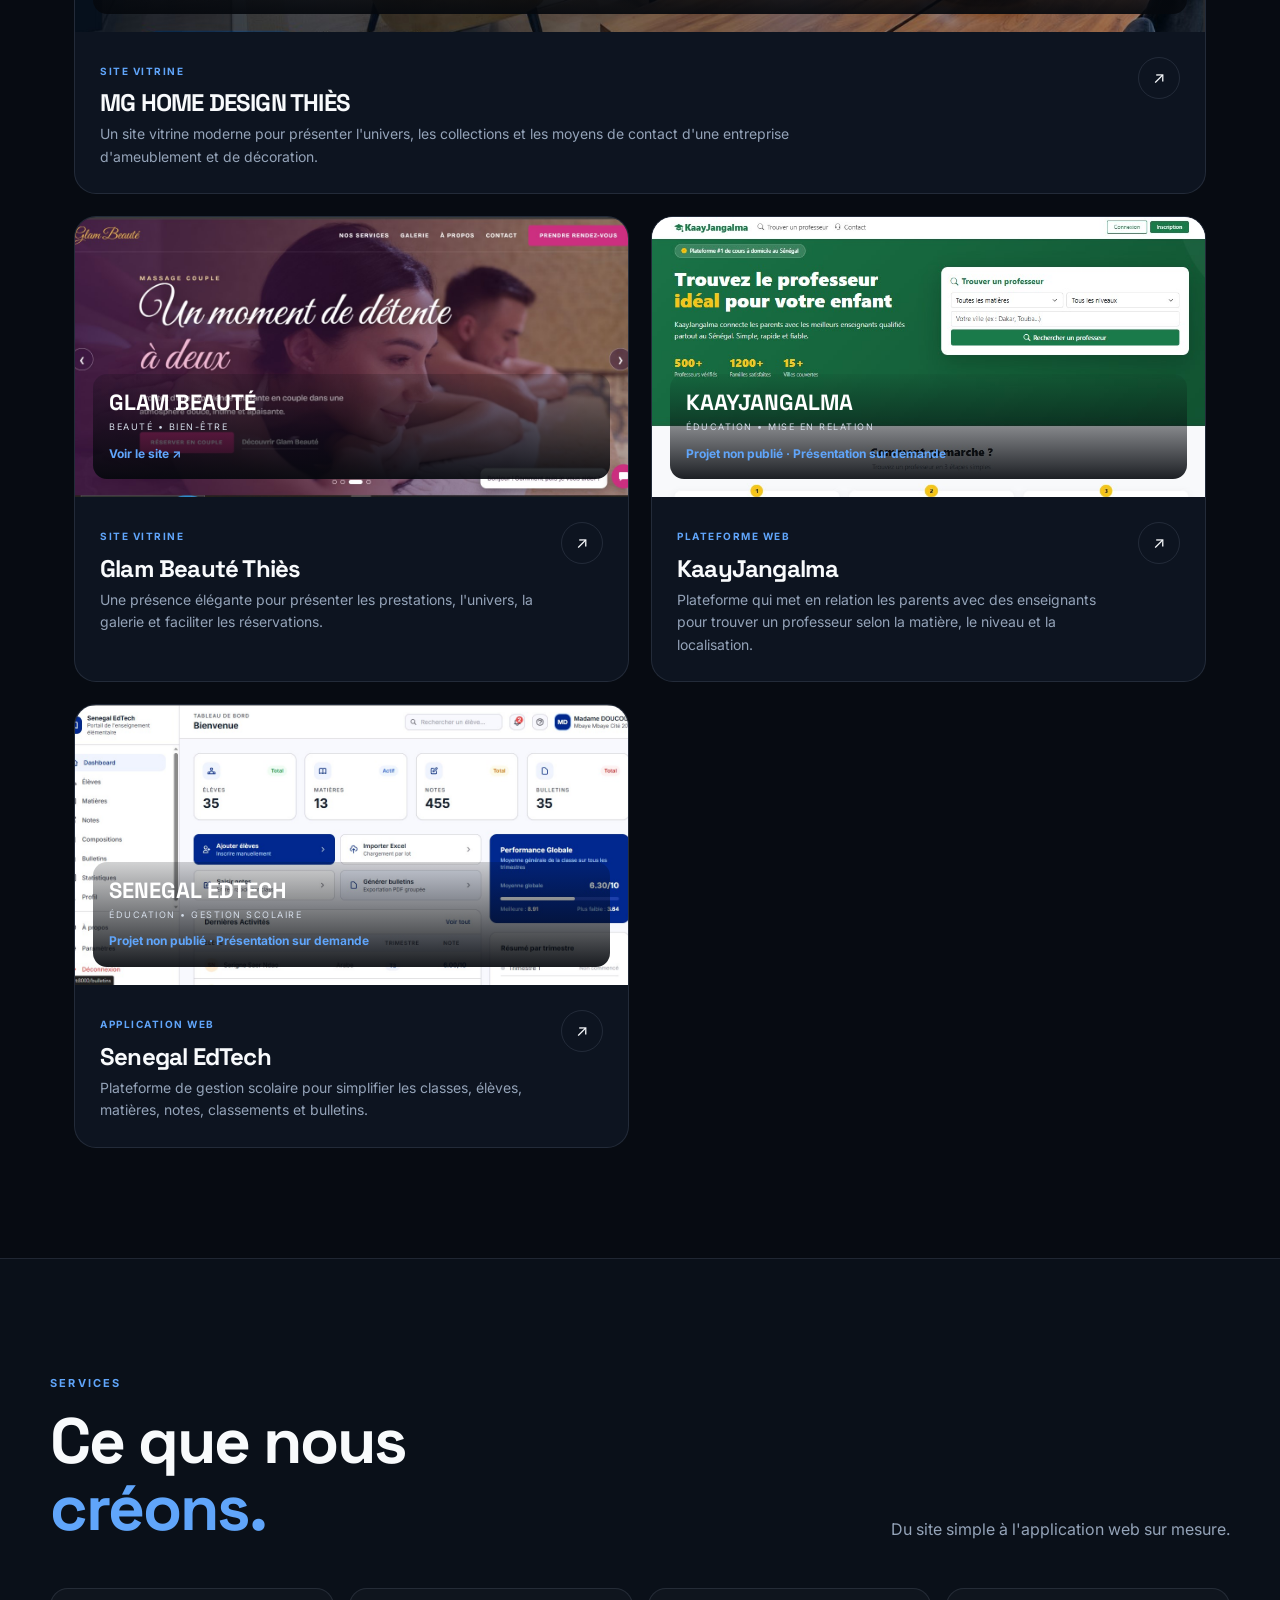
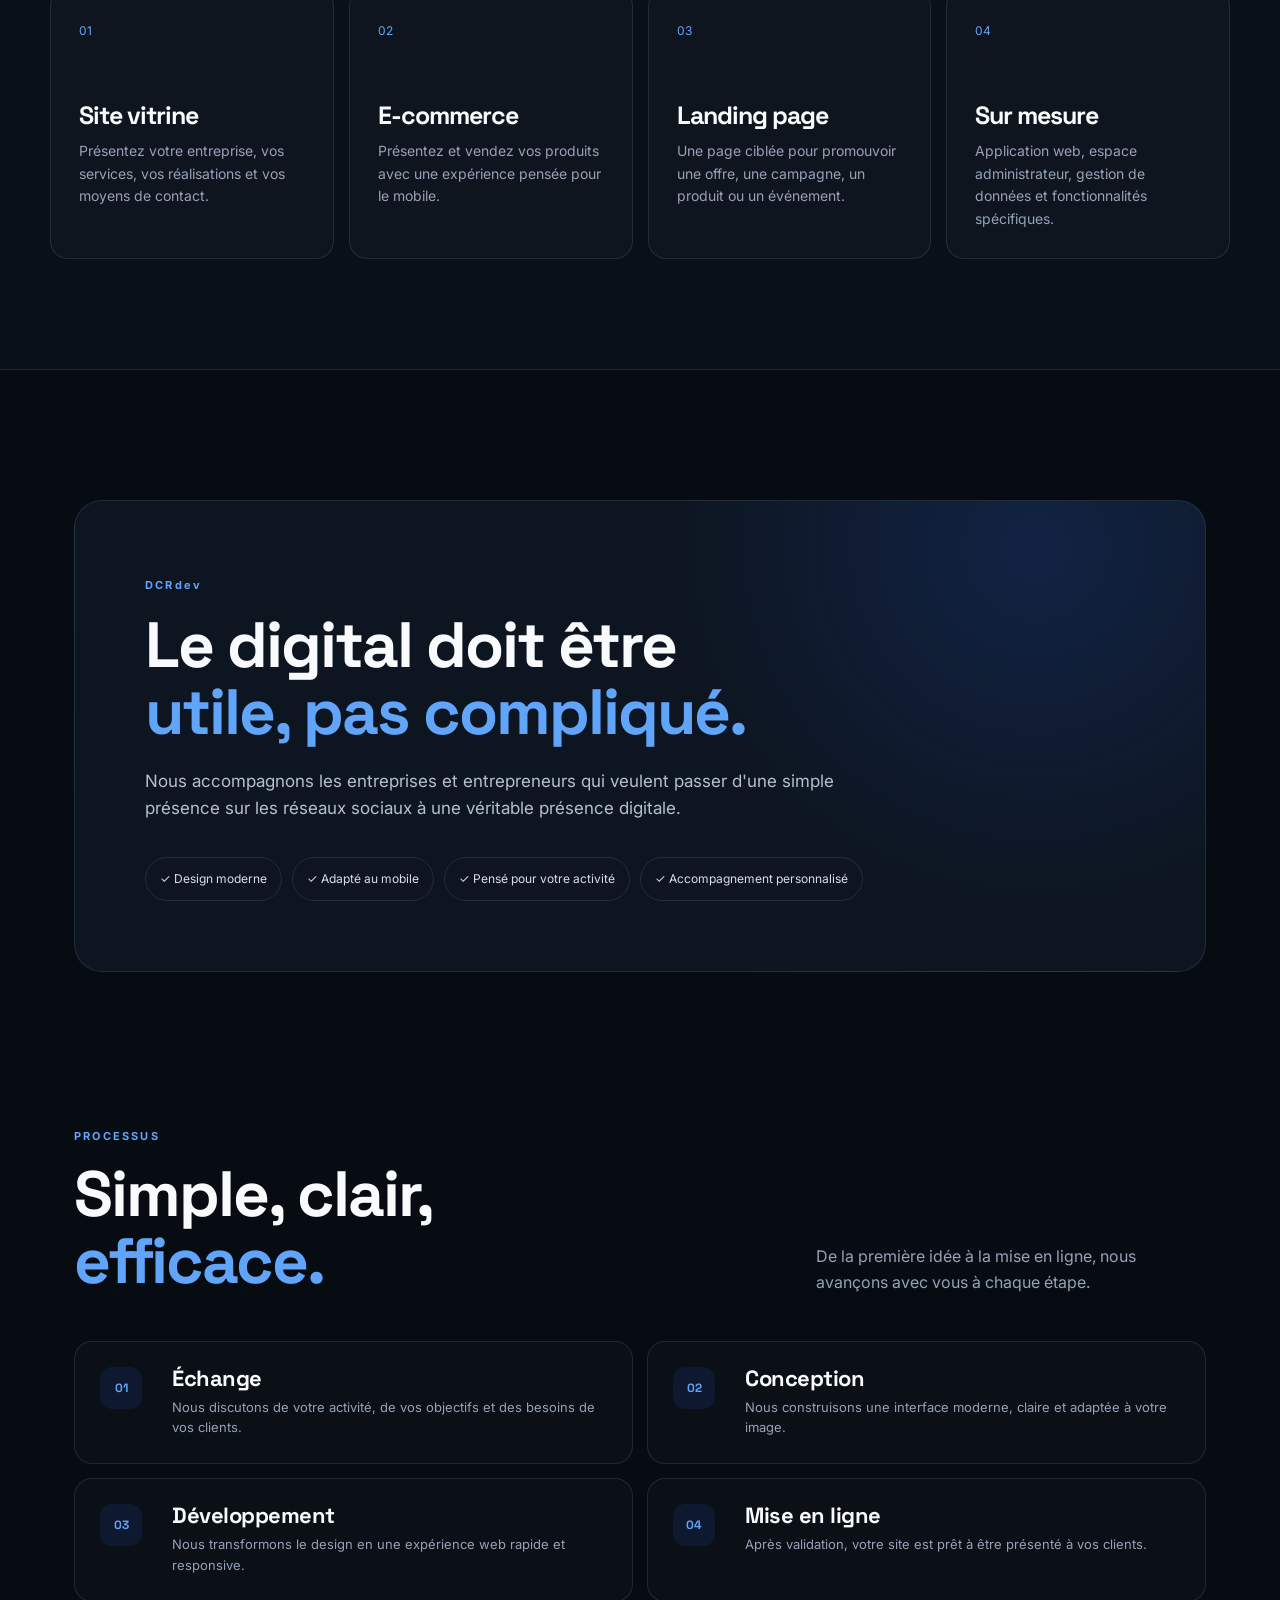
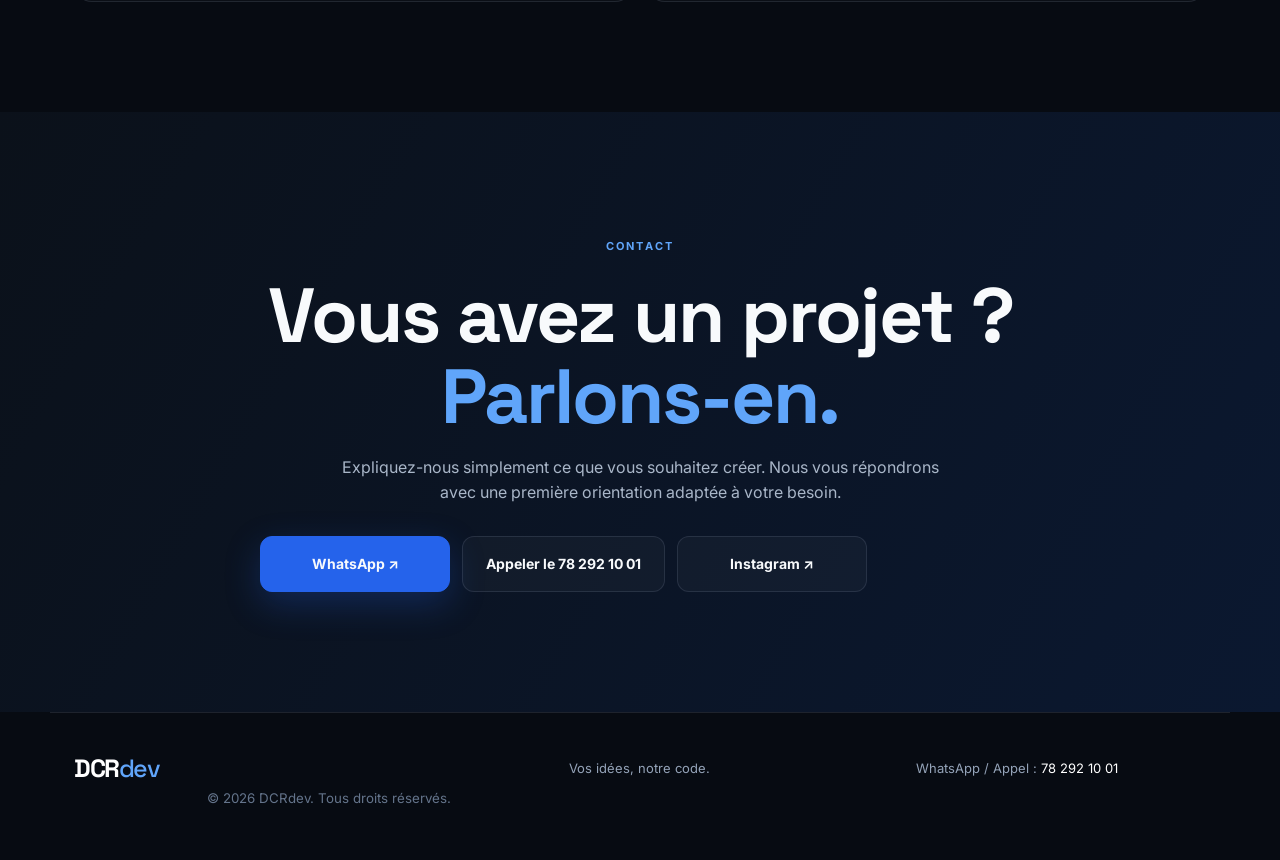
==== commit 58e722ec: "hdfg" ====
--- a/index.html
+++ b/index.html
@@ -68,7 +68,7 @@
 
     <section class="section" id="projets">
       <div class="section-head reveal">
-        <div><span class="eyebrow">01 — RÉALISATIONS</span>
+        <div><span class="eyebrow">RÉALISATIONS</span>
           <h2>Des projets qui parlent<br><span>pour nous.</span></h2>
         </div>
         <p>Une sélection de projets web conçus pour des activités et besoins différents.</p>
@@ -146,7 +146,7 @@
 
     <section class="section dark-section" id="services">
       <div class="section-head reveal">
-        <div><span class="eyebrow">02 — SERVICES</span>
+        <div><span class="eyebrow">SERVICES</span>
           <h2>Ce que nous<br><span>créons.</span></h2>
         </div>
         <p>Du site simple à l'application web sur mesure.</p>
@@ -172,7 +172,7 @@
     </section>
 
     <section class="section about" id="apropos">
-      <div class="about-card reveal"><span class="eyebrow">04 — DCRdev</span>
+      <div class="about-card reveal"><span class="eyebrow">DCRdev</span>
         <h2>Le digital doit être<br><span>utile, pas compliqué.</span></h2>
         <p>Nous accompagnons les entreprises et entrepreneurs qui veulent passer d'une simple présence sur les réseaux
           sociaux à une véritable présence digitale.</p>
@@ -183,7 +183,7 @@
 
     <section class="section process" id="processus">
       <div class="section-head reveal">
-        <div><span class="eyebrow">03 — PROCESSUS</span>
+        <div><span class="eyebrow">PROCESSUS</span>
           <h2>Simple, clair,<br><span>efficace.</span></h2>
         </div>
         <p>De la première idée à la mise en ligne, nous avançons avec vous à chaque étape.</p>
@@ -217,7 +217,7 @@
     </section>
 
     <section class="contact-section" id="contact">
-      <div class="contact-inner reveal"><span class="eyebrow">05 — CONTACT</span>
+      <div class="contact-inner reveal"><span class="eyebrow">CONTACT</span>
         <h2>Vous avez un projet ?<br><span>Parlons-en.</span></h2>
         <p>Expliquez-nous simplement ce que vous souhaitez créer. Nous vous répondrons avec une première orientation
           adaptée à votre besoin.</p>
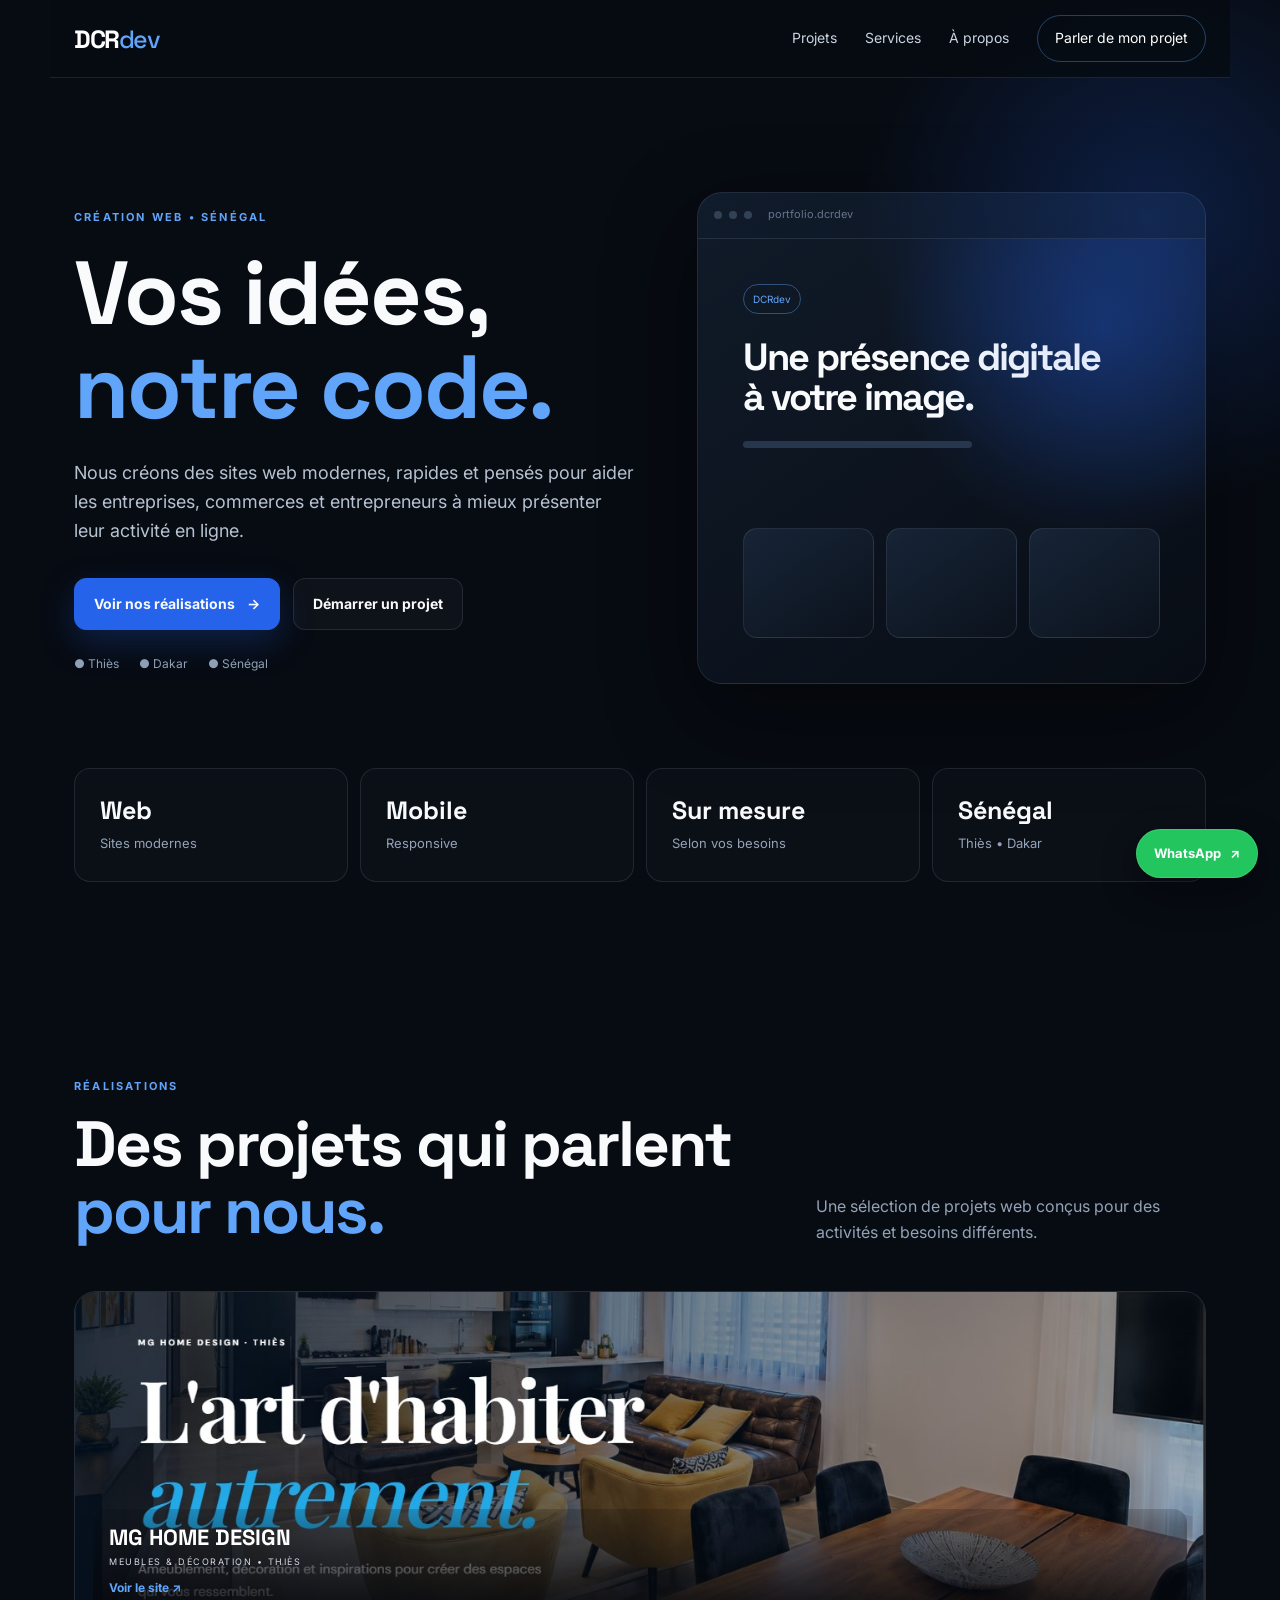
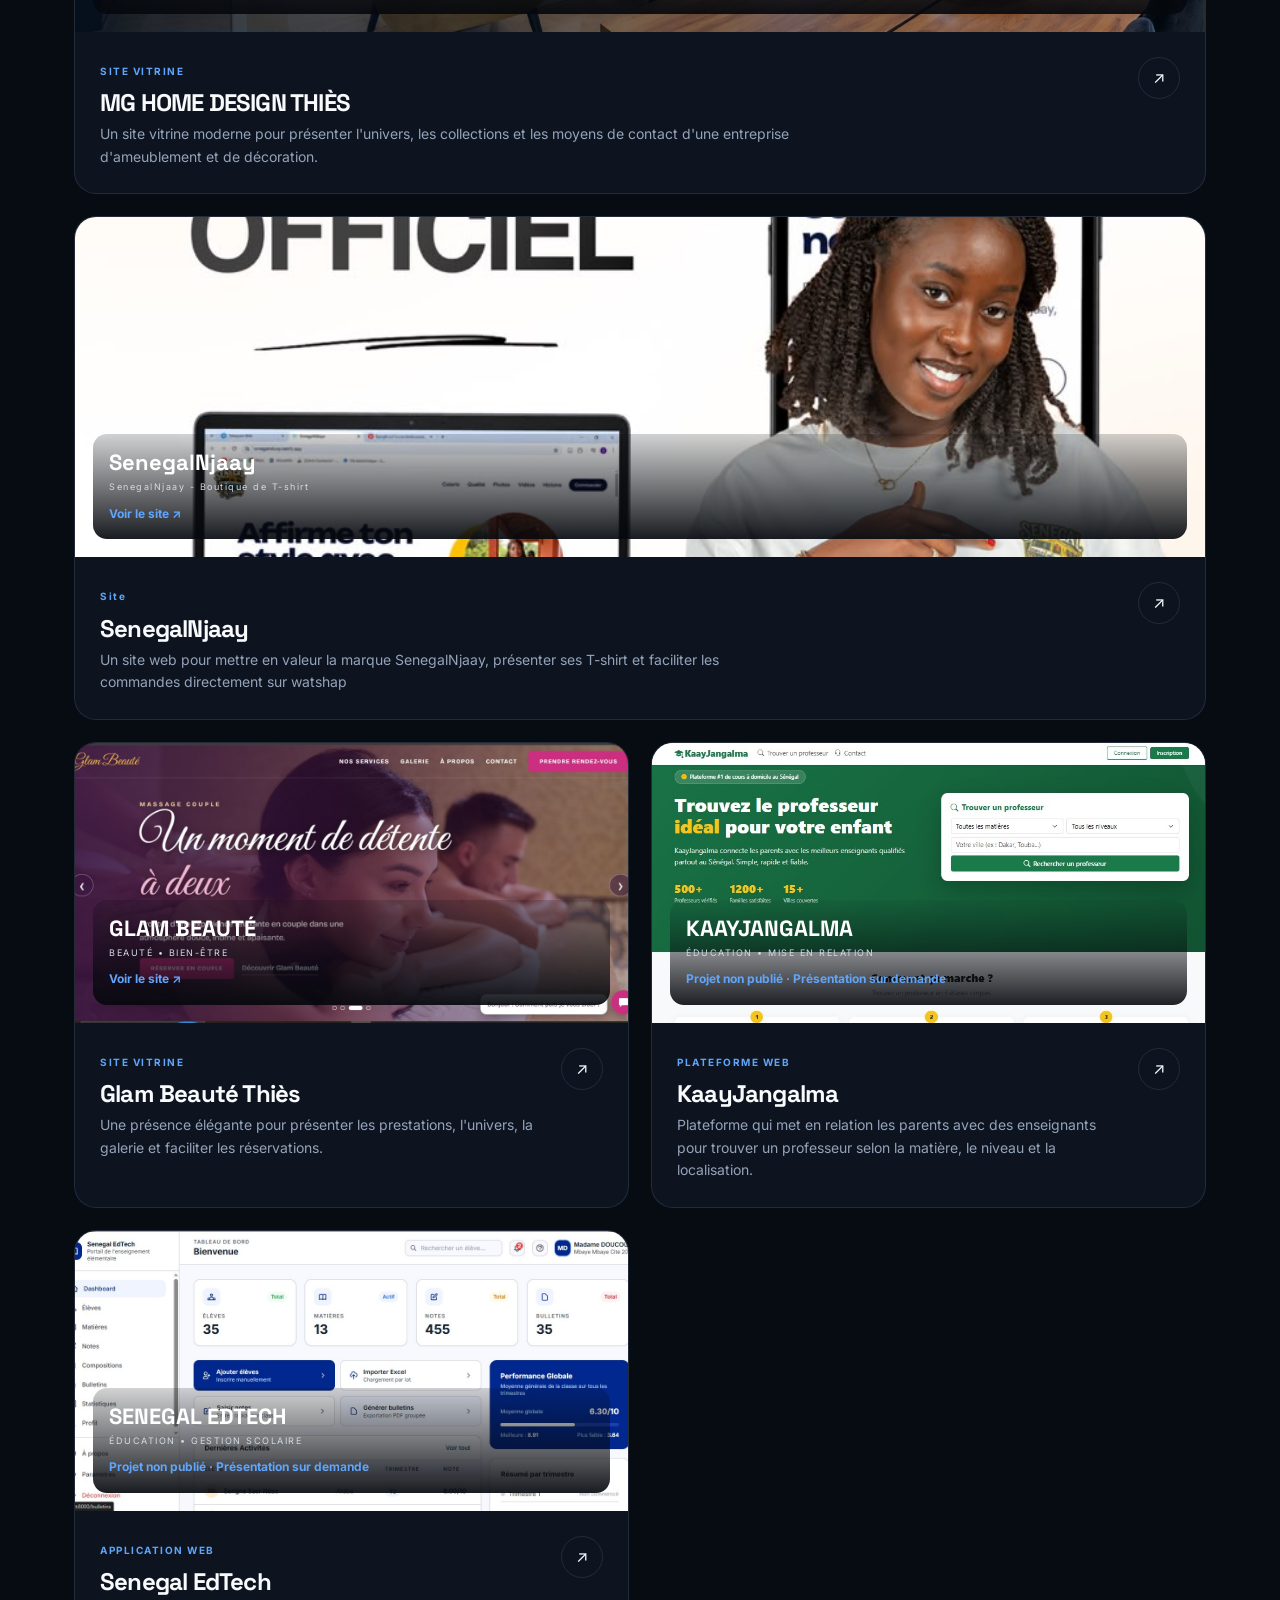
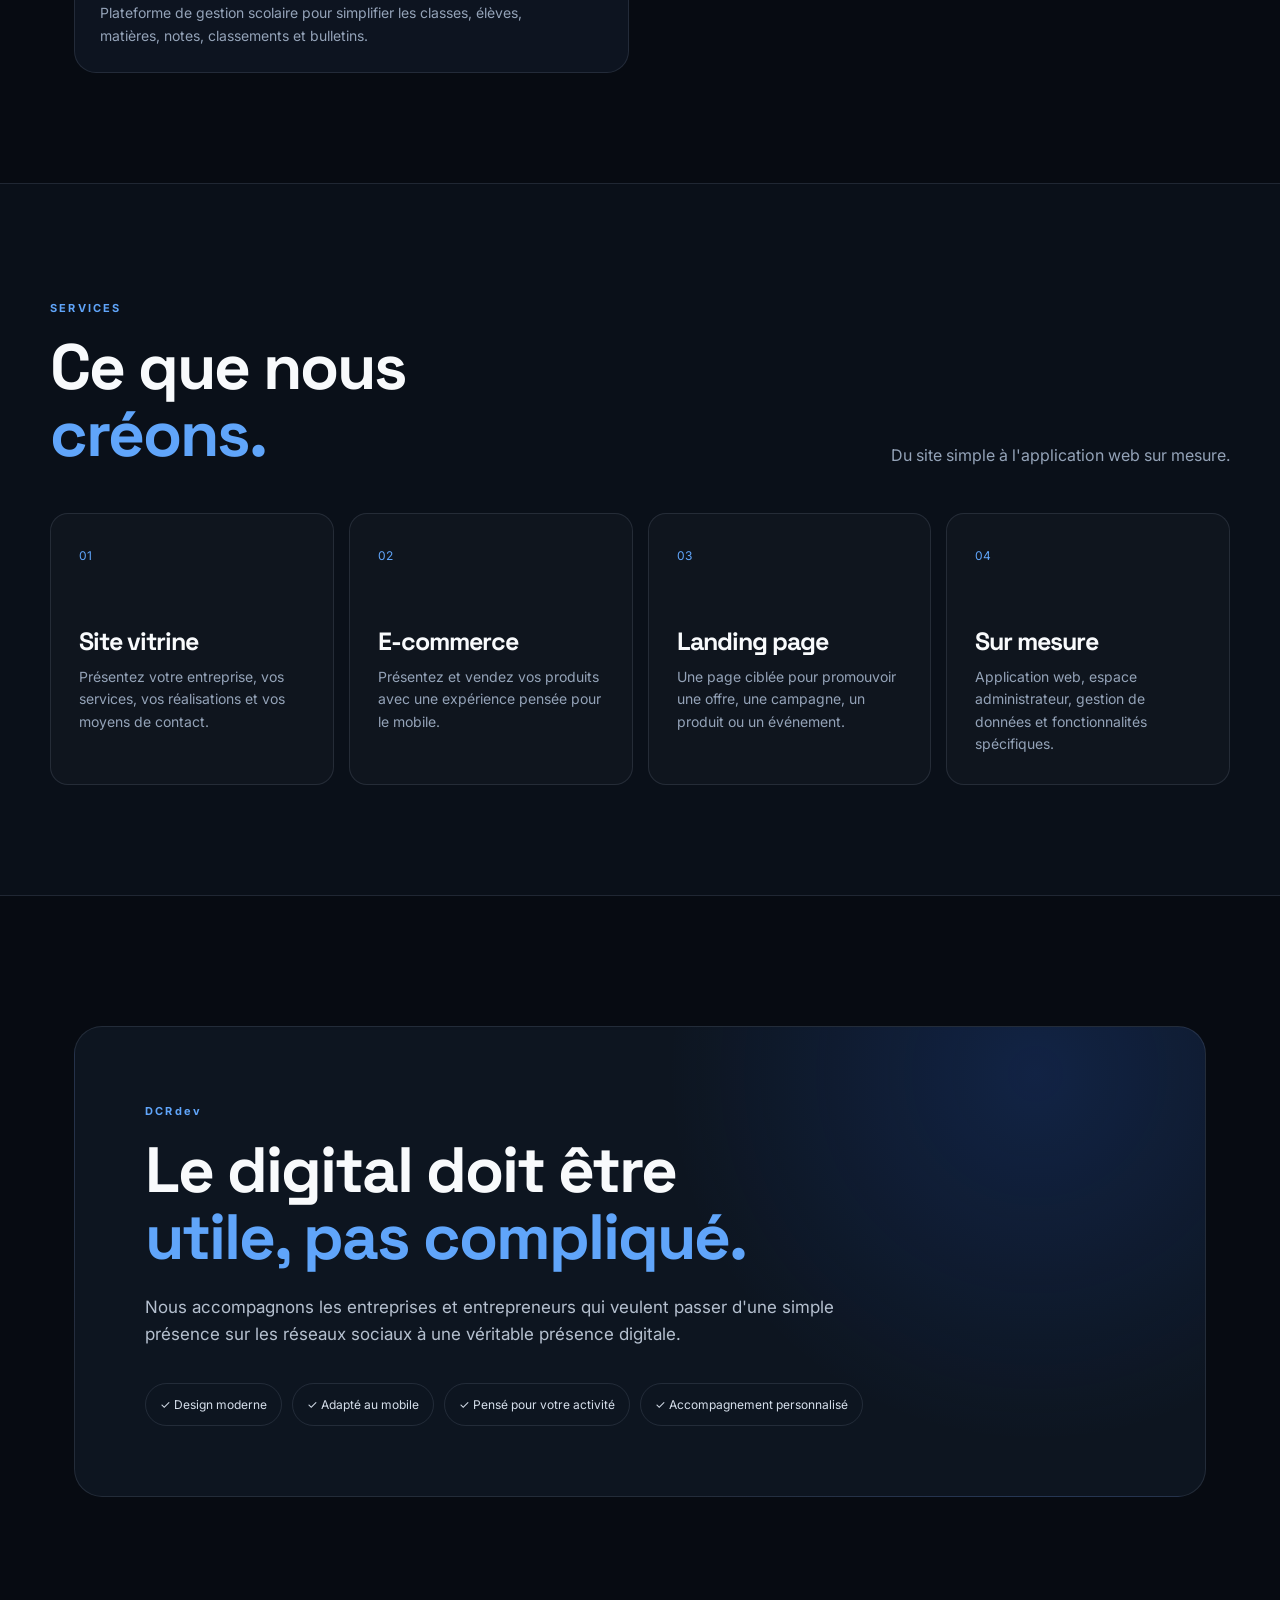
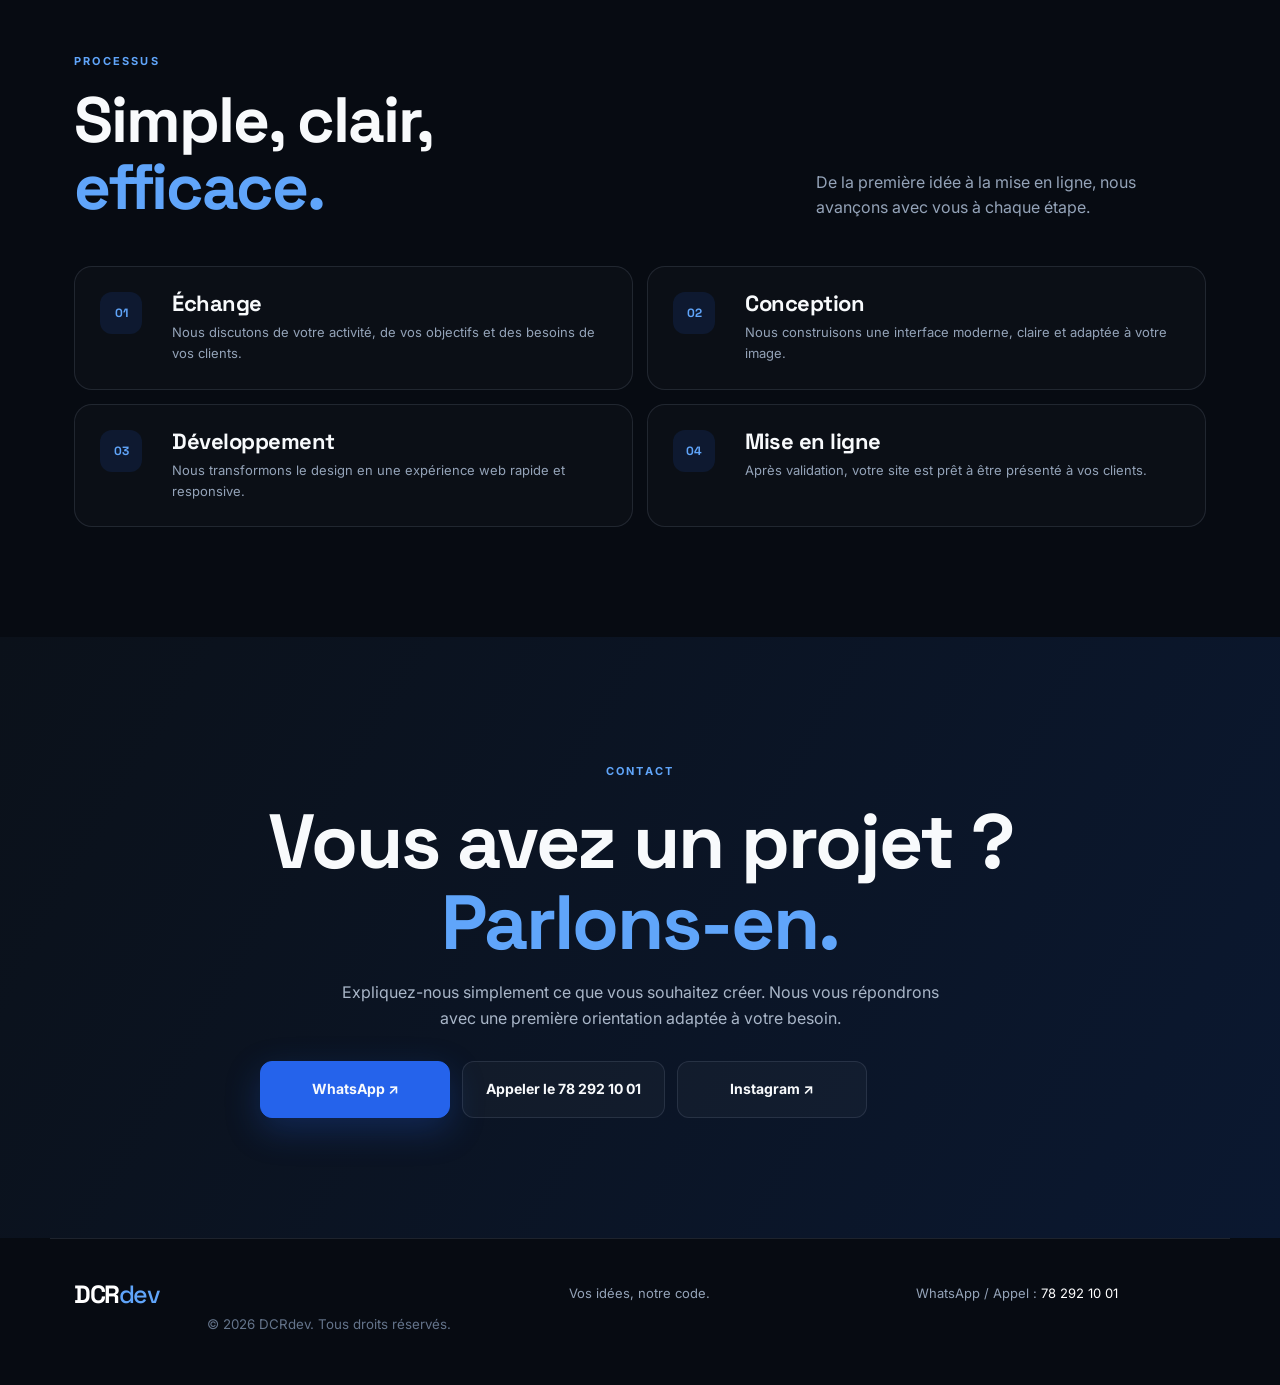
==== commit fe846354: "ss" ====
--- a/index.html
+++ b/index.html
@@ -91,6 +91,25 @@
           </div>
         </article>
 
+        <article class="project-card featured reveal">
+          <a class="project-media media-furniture image-project" href="https://senegalnjaay.netlify.app" target="_blank"
+            rel="noopener" aria-label="Voir le site SenegalNjaay">
+            <img src="assets/images/SenegalNjaay.jpeg" alt="Aperçu du site SenegalNjaay">
+            <div class="media-overlay"><span>SenegalNjaay</span><small>SenegalNjaay - Boutique de T-shirt</small><b>Voir
+                le
+                site ↗</b></div>
+          </a>
+          <div class="project-info">
+            <div><span class="tag">Site</span>
+              <h3>SenegalNjaay</h3>
+              <p>Un site web pour mettre en valeur la marque SenegalNjaay, présenter ses T-shirt et faciliter les
+                commandes
+                directement sur watshap </p>
+            </div><a href="https://senegalnjaay.netlify.app" target="_blank" rel="noopener" class="arrow"
+              aria-label="Voir le site">↗</a>
+          </div>
+        </article>
+
         <article class="project-card reveal">
           <a class="project-media media-beauty image-project" href="https://glam-beaute-thies.netlify.app"
             target="_blank" rel="noopener" aria-label="Voir le site Glam Beauté Thiès">
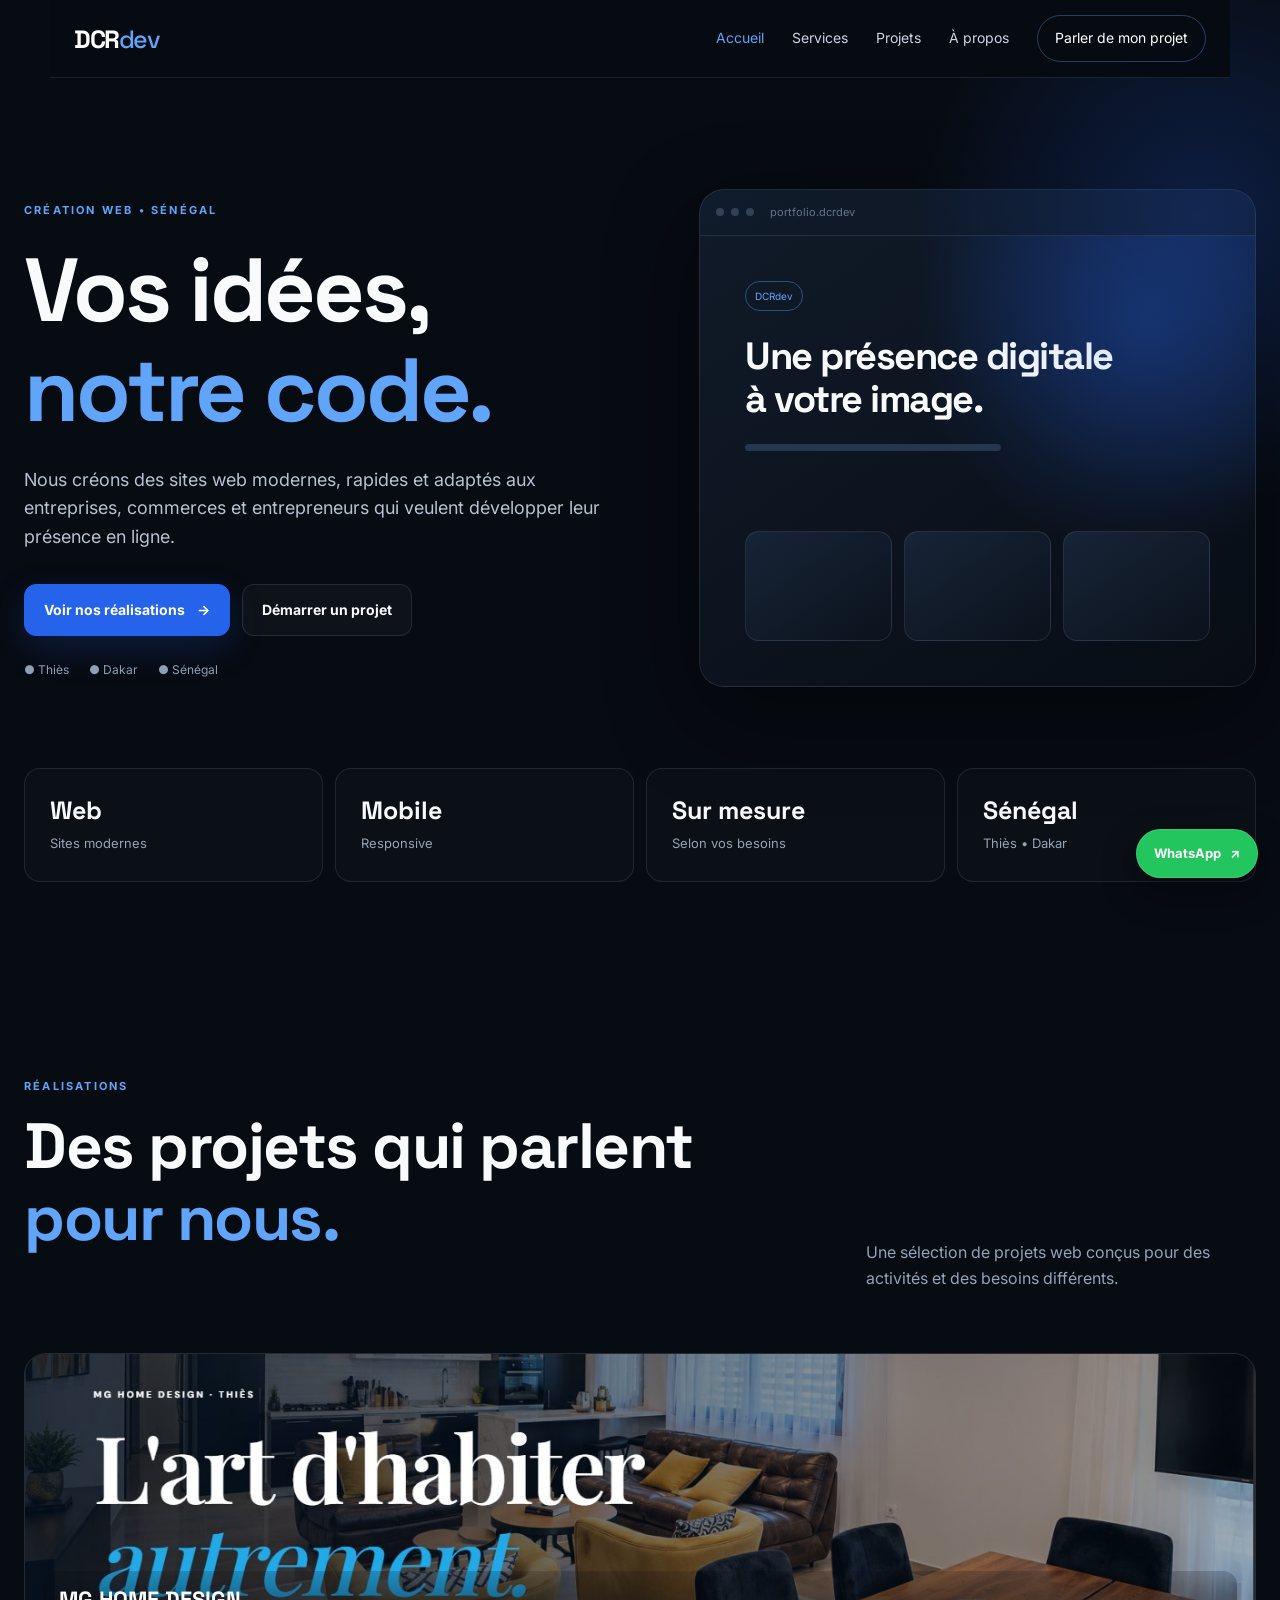
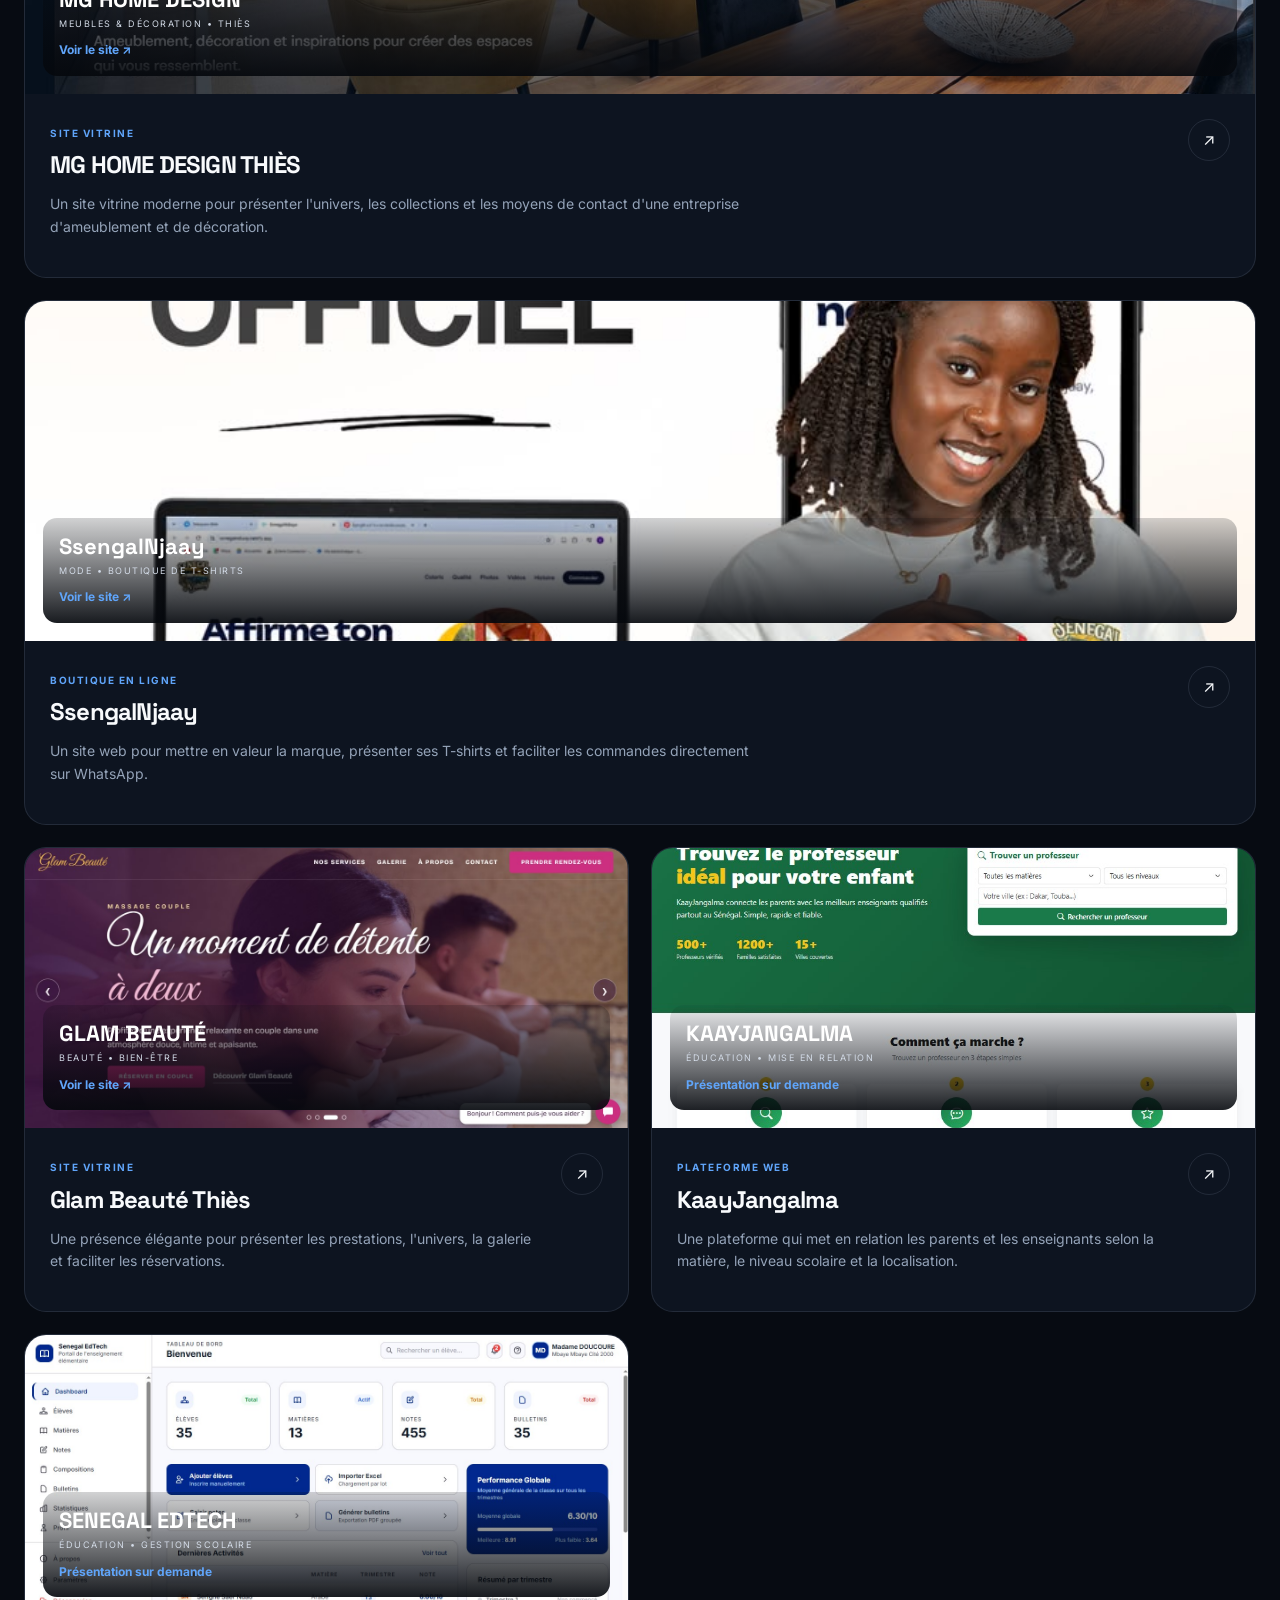
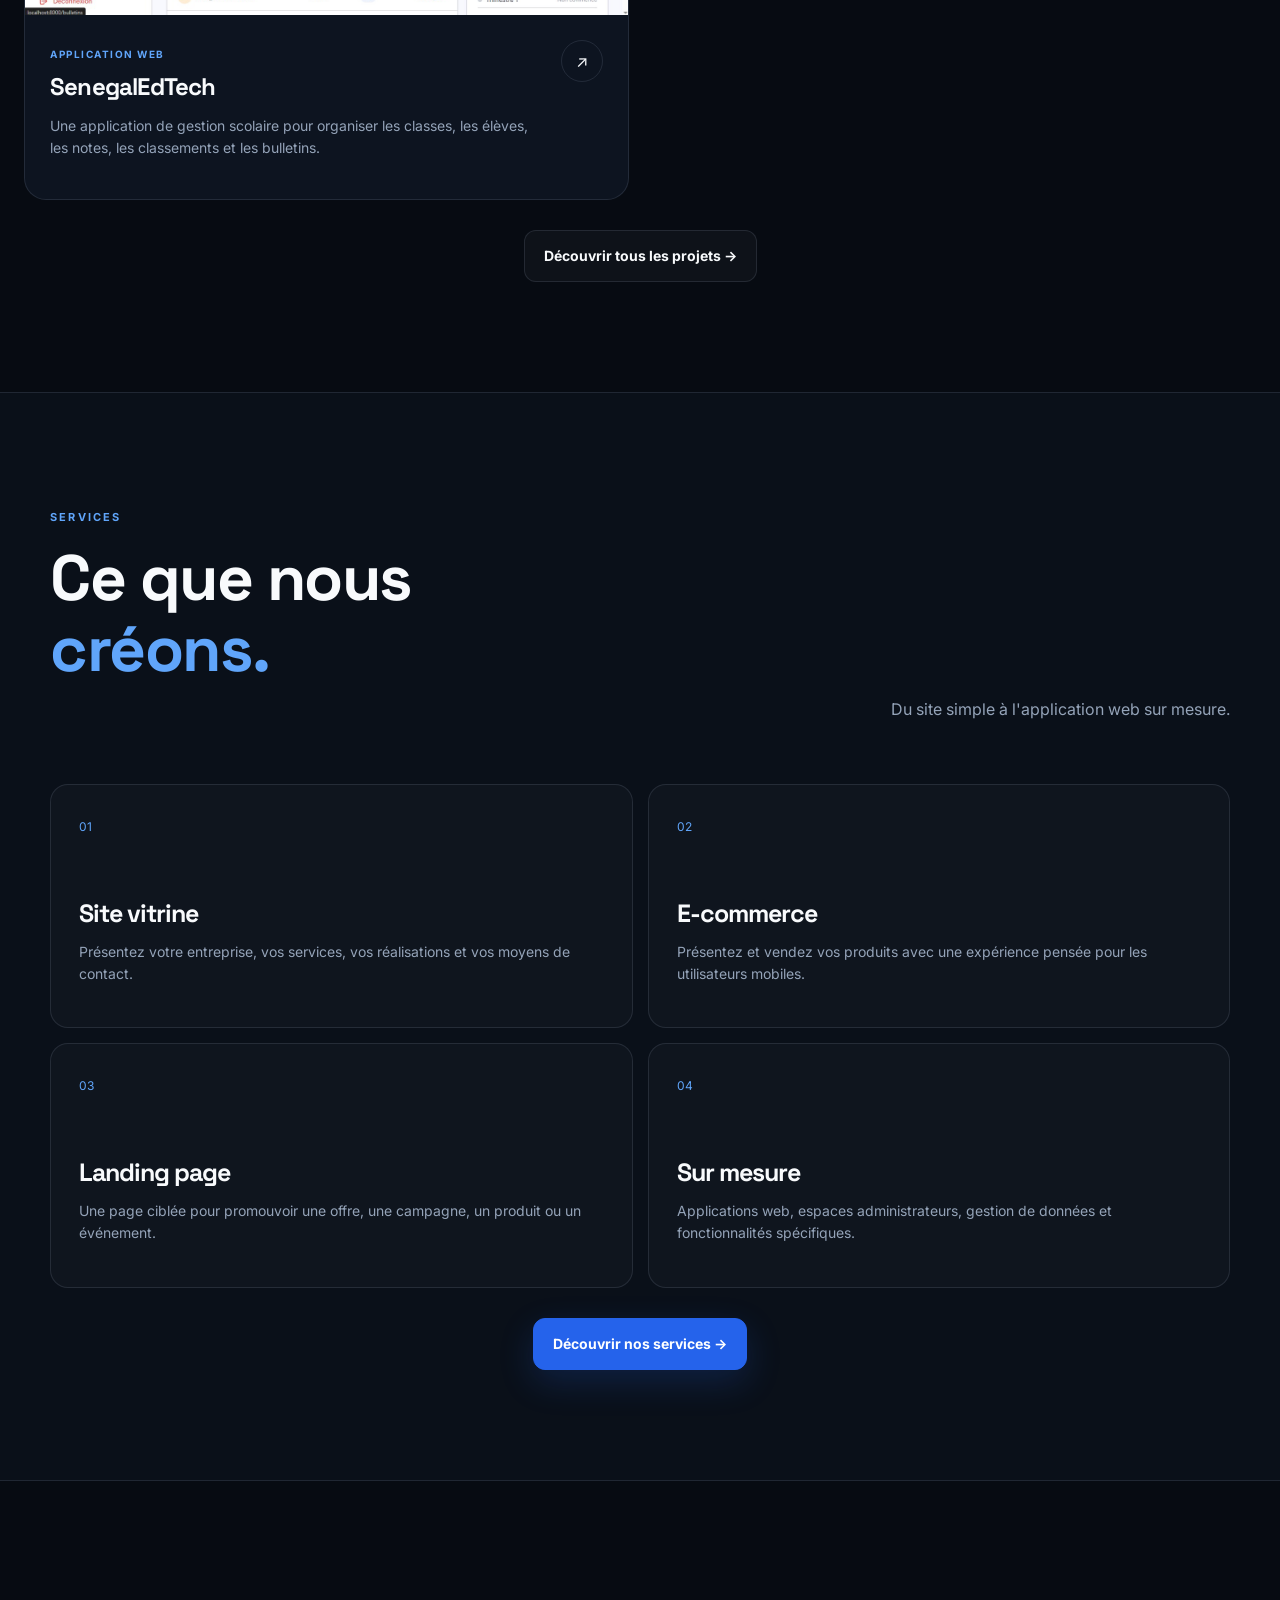
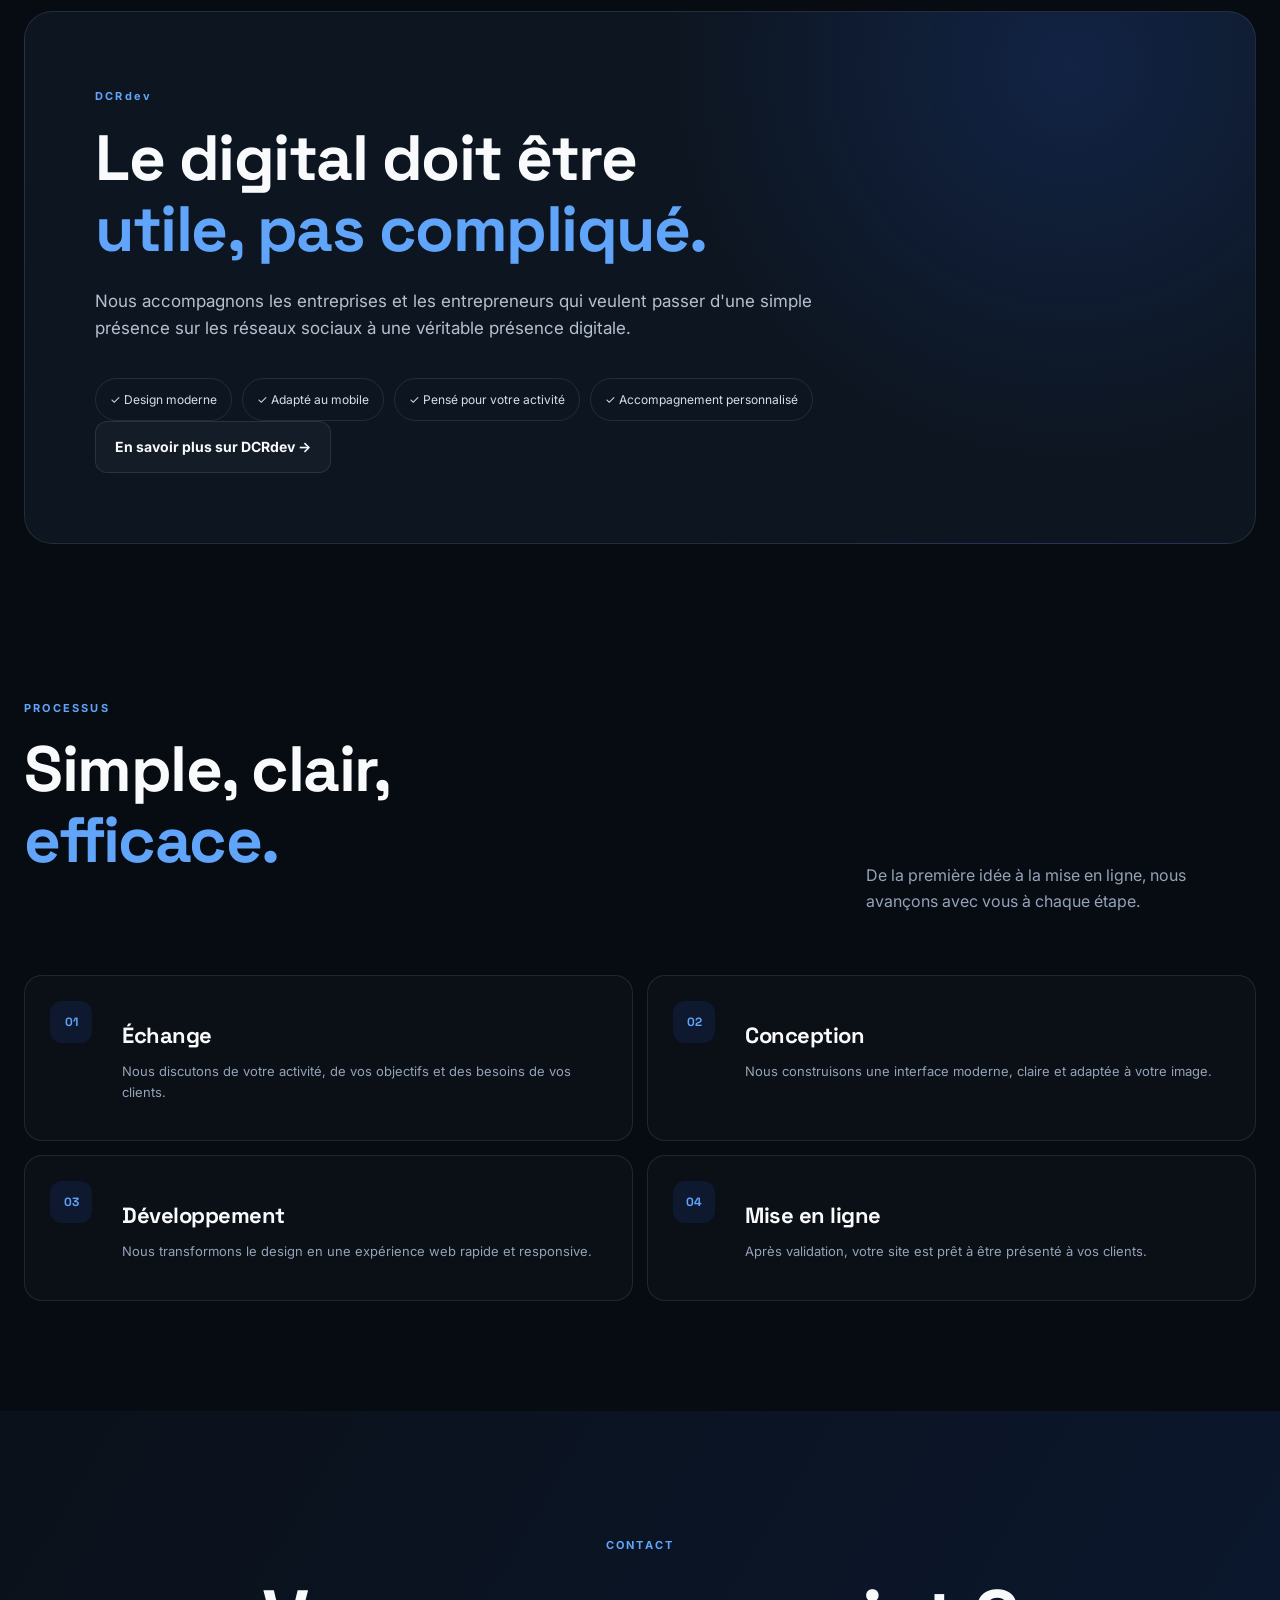
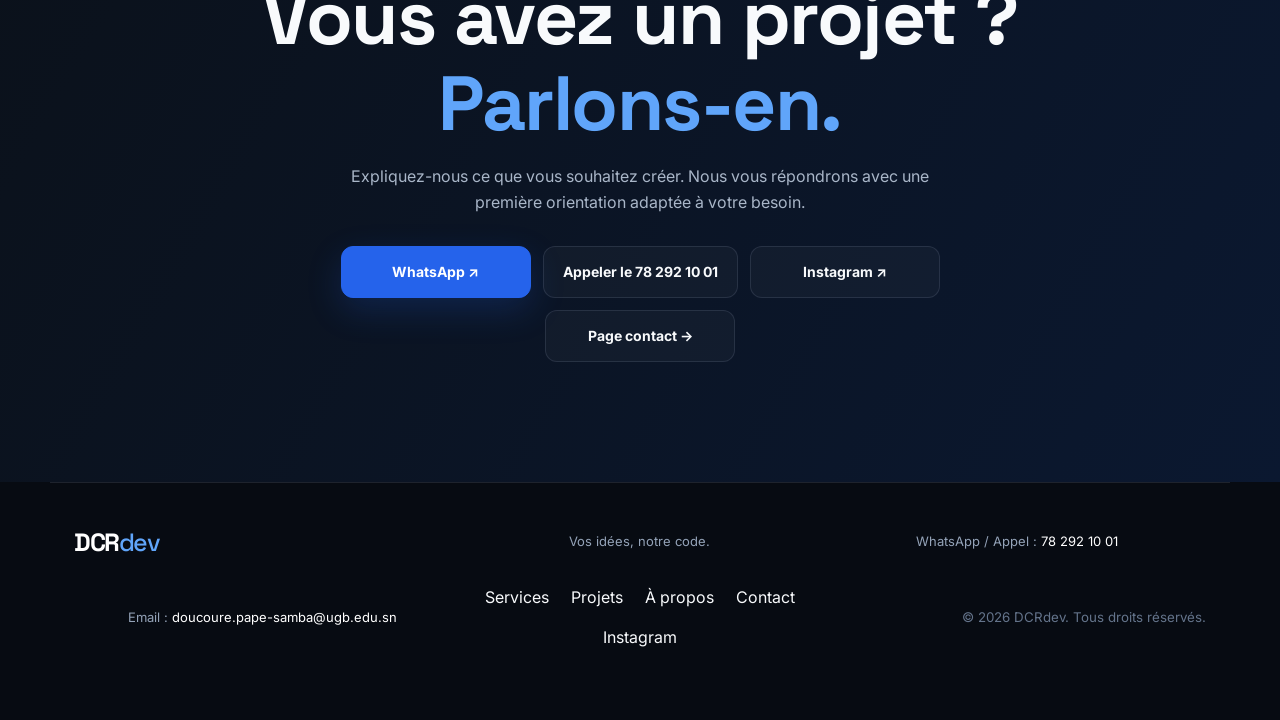
==== commit 69fd9cf2: "nouveau" ====
--- a/index.html
+++ b/index.html
@@ -4,52 +4,99 @@
 <head>
   <meta charset="UTF-8">
   <meta name="viewport" content="width=device-width, initial-scale=1.0">
-  <meta name="description" content="DCRdev — création de sites web professionnels et solutions digitales au Sénégal.">
-  <title>DCRdev — Création de sites web</title>
+
+  <meta name="description"
+    content="DCRdev crée des sites web professionnels, boutiques en ligne et applications web sur mesure pour les entreprises et entrepreneurs au Sénégal.">
+
+  <meta name="theme-color" content="#070b12">
+
+  <title>DCRdev — Création de sites web professionnels au Sénégal</title>
+
   <link rel="preconnect" href="https://fonts.googleapis.com">
   <link rel="preconnect" href="https://fonts.gstatic.com" crossorigin>
+
   <link
     href="https://fonts.googleapis.com/css2?family=Inter:wght@400;500;600;700&family=Space+Grotesk:wght@500;600;700&display=swap"
     rel="stylesheet">
+
   <link rel="stylesheet" href="assets/css/style.css">
   <link rel="icon" type="image/png" href="assets/images/dcrdev-logo.png">
+
+  <meta property="og:type" content="website">
   <meta property="og:title" content="DCRdev — Création de sites web au Sénégal">
   <meta property="og:description"
-    content="Sites vitrines, e-commerce, landing pages et applications web sur mesure au Sénégal.">
+    content="Sites vitrines, boutiques en ligne, landing pages et applications web sur mesure.">
   <meta property="og:image" content="assets/images/dcrdev-logo.png">
 </head>
 
 <body>
+
+  <!-- EN-TÊTE ET NAVIGATION -->
   <header class="header">
-    <a class="logo" href="#accueil" aria-label="DCRdev accueil"><span>DCR</span><b>dev</b></a>
-    <nav class="nav" id="nav">
-      <a href="#projets">Projets</a>
-      <a href="#services">Services</a>
-      <a href="#apropos">À propos</a>
-      <a class="nav-cta" href="#contact">Parler de mon projet</a>
+    <a href="index.html" class="logo" aria-label="DCRdev - Accueil">
+      <span>DCR</span><b>dev</b>
+    </a>
+
+    <nav class="nav" id="nav" aria-label="Navigation principale">
+      <a href="index.html" aria-current="page">Accueil</a>
+      <a href="services.html">Services</a>
+      <a href="projets.html">Projets</a>
+      <a href="apropos.html">À propos</a>
+      <a href="contact.html" class="nav-cta">Parler de mon projet</a>
     </nav>
-    <button class="menu" aria-label="Ouvrir le menu">☰</button>
+
+    <button class="menu" type="button" aria-label="Ouvrir le menu" aria-controls="nav" aria-expanded="false">
+      ☰
+    </button>
   </header>
 
   <main>
+
+    <!-- SECTION ACCUEIL -->
     <section class="hero" id="accueil">
       <div class="hero-copy reveal">
         <span class="eyebrow">CRÉATION WEB • SÉNÉGAL</span>
+
         <h1>Vos idées,<br><span>notre code.</span></h1>
-        <p>Nous créons des sites web modernes, rapides et pensés pour aider les entreprises, commerces et entrepreneurs
-          à mieux présenter leur activité en ligne.</p>
+
+        <p>
+          Nous créons des sites web modernes, rapides et adaptés
+          aux entreprises, commerces et entrepreneurs qui veulent
+          développer leur présence en ligne.
+        </p>
+
         <div class="hero-actions">
-          <a class="btn primary" href="#projets">Voir nos réalisations <span>→</span></a>
-          <a class="btn secondary" href="#contact">Démarrer un projet</a>
-        </div>
-        <div class="hero-meta"><span>● Thiès</span><span>● Dakar</span><span>● Sénégal</span></div>
-      </div>
+          <a class="btn primary" href="projets.html">
+            Voir nos réalisations <span>→</span>
+          </a>
+
+          <a class="btn secondary" href="contact.html">
+            Démarrer un projet
+          </a>
+        </div>
+
+        <div class="hero-meta">
+          <span>● Thiès</span>
+          <span>● Dakar</span>
+          <span>● Sénégal</span>
+        </div>
+      </div>
+
       <div class="hero-card reveal">
-        <div class="browser-top"><i></i><i></i><i></i><span>portfolio.dcrdev</span></div>
+        <div class="browser-top">
+          <i></i>
+          <i></i>
+          <i></i>
+          <span>portfolio.dcrdev</span>
+        </div>
+
         <div class="mock-content">
           <div class="mock-badge">DCRdev</div>
+
           <h2>Une présence digitale<br>à votre image.</h2>
+
           <div class="mock-line"></div>
+
           <div class="mock-grid">
             <div></div>
             <div></div>
@@ -59,207 +106,442 @@
       </div>
     </section>
 
-    <section class="stats reveal">
-      <div><strong>Web</strong><span>Sites modernes</span></div>
-      <div><strong>Mobile</strong><span>Responsive</span></div>
-      <div><strong>Sur mesure</strong><span>Selon vos besoins</span></div>
-      <div><strong>Sénégal</strong><span>Thiès • Dakar</span></div>
-    </section>
-
+    <!-- POINTS FORTS -->
+    <section class="stats reveal" aria-label="Nos points forts">
+      <div>
+        <strong>Web</strong>
+        <span>Sites modernes</span>
+      </div>
+
+      <div>
+        <strong>Mobile</strong>
+        <span>Responsive</span>
+      </div>
+
+      <div>
+        <strong>Sur mesure</strong>
+        <span>Selon vos besoins</span>
+      </div>
+
+      <div>
+        <strong>Sénégal</strong>
+        <span>Thiès • Dakar</span>
+      </div>
+    </section>
+
+    <!-- APERÇU DES PROJETS -->
     <section class="section" id="projets">
       <div class="section-head reveal">
-        <div><span class="eyebrow">RÉALISATIONS</span>
+        <div>
+          <span class="eyebrow">RÉALISATIONS</span>
           <h2>Des projets qui parlent<br><span>pour nous.</span></h2>
         </div>
-        <p>Une sélection de projets web conçus pour des activités et besoins différents.</p>
-      </div>
+
+        <p>
+          Une sélection de projets web conçus pour des activités
+          et des besoins différents.
+        </p>
+      </div>
+
       <div class="projects">
+
+        <!-- MG HOME DESIGN -->
         <article class="project-card featured reveal">
           <a class="project-media media-furniture image-project" href="https://mghomedesign.netlify.app" target="_blank"
-            rel="noopener" aria-label="Voir le site MG HOME DESIGN">
-            <img src="assets/images/mg.jpg" alt="Aperçu du site MG HOME DESIGN Thiès">
-            <div class="media-overlay"><span>MG HOME DESIGN</span><small>MEUBLES & DÉCORATION • THIÈS</small><b>Voir le
-                site ↗</b></div>
-          </a>
+            rel="noopener noreferrer" aria-label="Visiter le site MG Home Design Thiès">
+
+            <img src="assets/images/mg.jpg" alt="Aperçu du site MG Home Design Thiès" loading="lazy">
+
+            <div class="media-overlay">
+              <span>MG HOME DESIGN</span>
+              <small>MEUBLES & DÉCORATION • THIÈS</small>
+              <b>Voir le site ↗</b>
+            </div>
+          </a>
+
           <div class="project-info">
-            <div><span class="tag">SITE VITRINE</span>
+            <div>
+              <span class="tag">SITE VITRINE</span>
               <h3>MG HOME DESIGN THIÈS</h3>
-              <p>Un site vitrine moderne pour présenter l'univers, les collections et les moyens de contact d'une
-                entreprise d'ameublement et de décoration.</p>
-            </div><a href="https://mghomedesign.netlify.app" target="_blank" rel="noopener" class="arrow"
-              aria-label="Voir le site">↗</a>
+
+              <p>
+                Un site vitrine moderne pour présenter
+                l'univers, les collections et les moyens
+                de contact d'une entreprise d'ameublement
+                et de décoration.
+              </p>
+            </div>
+
+            <a href="https://mghomedesign.netlify.app" target="_blank" rel="noopener noreferrer" class="arrow"
+              aria-label="Visiter MG Home Design">
+              ↗
+            </a>
           </div>
         </article>
 
+        <!-- SSENGALNJAAY -->
         <article class="project-card featured reveal">
           <a class="project-media media-furniture image-project" href="https://senegalnjaay.netlify.app" target="_blank"
-            rel="noopener" aria-label="Voir le site SenegalNjaay">
-            <img src="assets/images/SenegalNjaay.jpeg" alt="Aperçu du site SenegalNjaay">
-            <div class="media-overlay"><span>SenegalNjaay</span><small>SenegalNjaay - Boutique de T-shirt</small><b>Voir
-                le
-                site ↗</b></div>
-          </a>
+            rel="noopener noreferrer" aria-label="Visiter la boutique SsengalNjaay">
+
+            <img src="assets/images/SenegalNjaay.jpeg" alt="Aperçu de la boutique en ligne SsengalNjaay" loading="lazy">
+
+            <div class="media-overlay">
+              <span>SsengalNjaay</span>
+              <small>MODE • BOUTIQUE DE T-SHIRTS</small>
+              <b>Voir le site ↗</b>
+            </div>
+          </a>
+
           <div class="project-info">
-            <div><span class="tag">Site</span>
-              <h3>SenegalNjaay</h3>
-              <p>Un site web pour mettre en valeur la marque SenegalNjaay, présenter ses T-shirt et faciliter les
-                commandes
-                directement sur watshap </p>
-            </div><a href="https://senegalnjaay.netlify.app" target="_blank" rel="noopener" class="arrow"
-              aria-label="Voir le site">↗</a>
+            <div>
+              <span class="tag">BOUTIQUE EN LIGNE</span>
+              <h3>SsengalNjaay</h3>
+
+              <p>
+                Un site web pour mettre en valeur la marque,
+                présenter ses T-shirts et faciliter les
+                commandes directement sur WhatsApp.
+              </p>
+            </div>
+
+            <a href="https://senegalnjaay.netlify.app" target="_blank" rel="noopener noreferrer" class="arrow"
+              aria-label="Visiter SsengalNjaay">
+              ↗
+            </a>
           </div>
         </article>
 
+        <!-- GLAM BEAUTÉ THIÈS -->
         <article class="project-card reveal">
           <a class="project-media media-beauty image-project" href="https://glam-beaute-thies.netlify.app"
-            target="_blank" rel="noopener" aria-label="Voir le site Glam Beauté Thiès">
-            <img src="assets/images/glamm.jpg" alt="Aperçu du site Glam Beauté Thiès">
-            <div class="media-overlay"><span>GLAM BEAUTÉ</span><small>BEAUTÉ • BIEN-ÊTRE</small><b>Voir le site ↗</b>
-            </div>
-          </a>
+            target="_blank" rel="noopener noreferrer" aria-label="Visiter le site Glam Beauté Thiès">
+
+            <img src="assets/images/glamm.jpg" alt="Aperçu du site Glam Beauté Thiès" loading="lazy">
+
+            <div class="media-overlay">
+              <span>GLAM BEAUTÉ</span>
+              <small>BEAUTÉ • BIEN-ÊTRE</small>
+              <b>Voir le site ↗</b>
+            </div>
+          </a>
+
           <div class="project-info">
-            <div><span class="tag">SITE VITRINE</span>
+            <div>
+              <span class="tag">SITE VITRINE</span>
               <h3>Glam Beauté Thiès</h3>
-              <p>Une présence élégante pour présenter les prestations, l'univers, la galerie et faciliter les
-                réservations.</p>
-            </div><a href="https://glam-beaute-thies.netlify.app" target="_blank" rel="noopener" class="arrow"
-              aria-label="Voir le site">↗</a>
+
+              <p>
+                Une présence élégante pour présenter
+                les prestations, l'univers, la galerie
+                et faciliter les réservations.
+              </p>
+            </div>
+
+            <a href="https://glam-beaute-thies.netlify.app" target="_blank" rel="noopener noreferrer" class="arrow"
+              aria-label="Visiter Glam Beauté Thiès">
+              ↗
+            </a>
           </div>
         </article>
 
+        <!-- KAAYJANGALMA -->
         <article class="project-card reveal">
           <div class="project-media media-kaay image-project">
-            <img src="assets/images/kaay-jangalma.jpg" alt="Aperçu de la plateforme KaayJangalma">
-            <div class="media-overlay"><span>KAAYJANGALMA</span><small>ÉDUCATION • MISE EN RELATION</small><b>Projet non
-                publié · Présentation sur demande</b></div>
-          </div>
+            <img src="assets/images/kaay-jangalma.jpg" alt="Aperçu de la plateforme KaayJangalma" loading="lazy">
+
+            <div class="media-overlay">
+              <span>KAAYJANGALMA</span>
+              <small>ÉDUCATION • MISE EN RELATION</small>
+              <b>Présentation sur demande</b>
+            </div>
+          </div>
+
           <div class="project-info">
-            <div><span class="tag">PLATEFORME WEB</span>
+            <div>
+              <span class="tag">PLATEFORME WEB</span>
               <h3>KaayJangalma</h3>
-              <p>Plateforme qui met en relation les parents avec des enseignants pour trouver un professeur selon la
-                matière, le niveau et la localisation.</p>
-            </div><a
-              href="https://wa.me/221782921001?text=Bonjour%20DCRdev%2C%20je%20souhaite%20avoir%20des%20informations%20sur%20vos%20projets."
-              target="_blank" rel="noopener" class="arrow" aria-label="Contacter DCRdev">↗</a>
+
+              <p>
+                Une plateforme qui met en relation les parents
+                et les enseignants selon la matière, le niveau
+                scolaire et la localisation.
+              </p>
+            </div>
+
+            <a href="https://wa.me/221782921001?text=Bonjour%20DCRdev%2C%20je%20souhaite%20avoir%20une%20pr%C3%A9sentation%20de%20KaayJangalma."
+              target="_blank" rel="noopener noreferrer" class="arrow"
+              aria-label="Demander une présentation de KaayJangalma">
+              ↗
+            </a>
           </div>
         </article>
 
+        <!-- SENEGAL EDTECH -->
         <article class="project-card reveal">
           <div class="project-media media-edtech image-project">
-            <img src="assets/images/seneg.jpg" alt="Aperçu de la plateforme SenegalEdTech">
-            <div class="media-overlay"><span>SENEGAL EDTECH</span><small>ÉDUCATION • GESTION SCOLAIRE</small><b>Projet
-                non publié · Présentation sur demande</b></div>
-          </div>
+            <img src="assets/images/seneg.jpg" alt="Aperçu de l'application SenegalEdTech" loading="lazy">
+
+            <div class="media-overlay">
+              <span>SENEGAL EDTECH</span>
+              <small>ÉDUCATION • GESTION SCOLAIRE</small>
+              <b>Présentation sur demande</b>
+            </div>
+          </div>
+
           <div class="project-info">
-            <div><span class="tag">APPLICATION WEB</span>
-              <h3>Senegal EdTech</h3>
-              <p>Plateforme de gestion scolaire pour simplifier les classes, élèves, matières, notes, classements et
-                bulletins.</p>
-            </div><a
-              href="https://wa.me/221782921001?text=Bonjour%20DCRdev%2C%20je%20souhaite%20voir%20le%20projet%20Senegal%20EdTech."
-              target="_blank" rel="noopener" class="arrow" aria-label="Demander une présentation">↗</a>
+            <div>
+              <span class="tag">APPLICATION WEB</span>
+              <h3>SenegalEdTech</h3>
+
+              <p>
+                Une application de gestion scolaire pour
+                organiser les classes, les élèves, les notes,
+                les classements et les bulletins.
+              </p>
+            </div>
+
+            <a href="https://wa.me/221782921001?text=Bonjour%20DCRdev%2C%20je%20souhaite%20voir%20le%20projet%20SenegalEdTech."
+              target="_blank" rel="noopener noreferrer" class="arrow"
+              aria-label="Demander une présentation de SenegalEdTech">
+              ↗
+            </a>
           </div>
         </article>
-      </div>
-    </section>
-
+
+      </div>
+
+      <div class="section-more reveal">
+        <a class="btn secondary" href="projets.html">
+          Découvrir tous les projets →
+        </a>
+      </div>
+    </section>
+
+    <!-- APERÇU DES SERVICES -->
     <section class="section dark-section" id="services">
       <div class="section-head reveal">
-        <div><span class="eyebrow">SERVICES</span>
+        <div>
+          <span class="eyebrow">SERVICES</span>
           <h2>Ce que nous<br><span>créons.</span></h2>
         </div>
+
         <p>Du site simple à l'application web sur mesure.</p>
       </div>
+
       <div class="services-grid">
-        <div class="service reveal"><span>01</span>
+        <div class="service reveal">
+          <span>01</span>
           <h3>Site vitrine</h3>
-          <p>Présentez votre entreprise, vos services, vos réalisations et vos moyens de contact.</p>
-        </div>
-        <div class="service reveal"><span>02</span>
+          <p>
+            Présentez votre entreprise, vos services,
+            vos réalisations et vos moyens de contact.
+          </p>
+        </div>
+
+        <div class="service reveal">
+          <span>02</span>
           <h3>E-commerce</h3>
-          <p>Présentez et vendez vos produits avec une expérience pensée pour le mobile.</p>
-        </div>
-        <div class="service reveal"><span>03</span>
+          <p>
+            Présentez et vendez vos produits avec une expérience
+            pensée pour les utilisateurs mobiles.
+          </p>
+        </div>
+
+        <div class="service reveal">
+          <span>03</span>
           <h3>Landing page</h3>
-          <p>Une page ciblée pour promouvoir une offre, une campagne, un produit ou un événement.</p>
-        </div>
-        <div class="service reveal"><span>04</span>
+          <p>
+            Une page ciblée pour promouvoir une offre,
+            une campagne, un produit ou un événement.
+          </p>
+        </div>
+
+        <div class="service reveal">
+          <span>04</span>
           <h3>Sur mesure</h3>
-          <p>Application web, espace administrateur, gestion de données et fonctionnalités spécifiques.</p>
-        </div>
-      </div>
-    </section>
-
+          <p>
+            Applications web, espaces administrateurs,
+            gestion de données et fonctionnalités spécifiques.
+          </p>
+        </div>
+      </div>
+
+      <div class="section-more reveal">
+        <a class="btn primary" href="services.html">
+          Découvrir nos services →
+        </a>
+      </div>
+    </section>
+
+    <!-- PRÉSENTATION DE DCRDEV -->
     <section class="section about" id="apropos">
-      <div class="about-card reveal"><span class="eyebrow">DCRdev</span>
+      <div class="about-card reveal">
+        <span class="eyebrow">DCRdev</span>
+
         <h2>Le digital doit être<br><span>utile, pas compliqué.</span></h2>
-        <p>Nous accompagnons les entreprises et entrepreneurs qui veulent passer d'une simple présence sur les réseaux
-          sociaux à une véritable présence digitale.</p>
-        <div class="checks"><span>✓ Design moderne</span><span>✓ Adapté au mobile</span><span>✓ Pensé pour votre
-            activité</span><span>✓ Accompagnement personnalisé</span></div>
-      </div>
-    </section>
-
+
+        <p>
+          Nous accompagnons les entreprises et les entrepreneurs
+          qui veulent passer d'une simple présence sur les réseaux
+          sociaux à une véritable présence digitale.
+        </p>
+
+        <div class="checks">
+          <span>✓ Design moderne</span>
+          <span>✓ Adapté au mobile</span>
+          <span>✓ Pensé pour votre activité</span>
+          <span>✓ Accompagnement personnalisé</span>
+        </div>
+
+        <a class="btn secondary" href="apropos.html">
+          En savoir plus sur DCRdev →
+        </a>
+      </div>
+    </section>
+
+    <!-- PROCESSUS DE TRAVAIL -->
     <section class="section process" id="processus">
       <div class="section-head reveal">
-        <div><span class="eyebrow">PROCESSUS</span>
+        <div>
+          <span class="eyebrow">PROCESSUS</span>
           <h2>Simple, clair,<br><span>efficace.</span></h2>
         </div>
-        <p>De la première idée à la mise en ligne, nous avançons avec vous à chaque étape.</p>
-      </div>
+
+        <p>
+          De la première idée à la mise en ligne, nous avançons
+          avec vous à chaque étape.
+        </p>
+      </div>
+
       <div class="process-grid">
-        <div class="process-step reveal"><span>01</span>
+        <div class="process-step reveal">
+          <span>01</span>
           <div>
             <h3>Échange</h3>
-            <p>Nous discutons de votre activité, de vos objectifs et des besoins de vos clients.</p>
-          </div>
-        </div>
-        <div class="process-step reveal"><span>02</span>
+            <p>
+              Nous discutons de votre activité, de vos objectifs
+              et des besoins de vos clients.
+            </p>
+          </div>
+        </div>
+
+        <div class="process-step reveal">
+          <span>02</span>
           <div>
             <h3>Conception</h3>
-            <p>Nous construisons une interface moderne, claire et adaptée à votre image.</p>
-          </div>
-        </div>
-        <div class="process-step reveal"><span>03</span>
+            <p>
+              Nous construisons une interface moderne,
+              claire et adaptée à votre image.
+            </p>
+          </div>
+        </div>
+
+        <div class="process-step reveal">
+          <span>03</span>
           <div>
             <h3>Développement</h3>
-            <p>Nous transformons le design en une expérience web rapide et responsive.</p>
-          </div>
-        </div>
-        <div class="process-step reveal"><span>04</span>
+            <p>
+              Nous transformons le design en une expérience
+              web rapide et responsive.
+            </p>
+          </div>
+        </div>
+
+        <div class="process-step reveal">
+          <span>04</span>
           <div>
             <h3>Mise en ligne</h3>
-            <p>Après validation, votre site est prêt à être présenté à vos clients.</p>
-          </div>
-        </div>
-      </div>
-    </section>
-
+            <p>
+              Après validation, votre site est prêt à être
+              présenté à vos clients.
+            </p>
+          </div>
+        </div>
+      </div>
+    </section>
+
+    <!-- APPEL À L'ACTION -->
     <section class="contact-section" id="contact">
-      <div class="contact-inner reveal"><span class="eyebrow">CONTACT</span>
+      <div class="contact-inner reveal">
+        <span class="eyebrow">CONTACT</span>
+
         <h2>Vous avez un projet ?<br><span>Parlons-en.</span></h2>
-        <p>Expliquez-nous simplement ce que vous souhaitez créer. Nous vous répondrons avec une première orientation
-          adaptée à votre besoin.</p>
-        <div class="contact-actions"><a class="btn primary big"
+
+        <p>
+          Expliquez-nous ce que vous souhaitez créer.
+          Nous vous répondrons avec une première orientation
+          adaptée à votre besoin.
+        </p>
+
+        <div class="contact-actions">
+          <a class="btn primary big"
             href="https://wa.me/221782921001?text=Bonjour%20DCRdev%2C%20je%20souhaite%20parler%20de%20mon%20projet%20web."
-            target="_blank" rel="noopener">WhatsApp ↗</a><a class="btn secondary big" href="tel:+221782921001">Appeler
-            le 78 292 10 01</a><a class="btn secondary big" href="https://instagram.com/dcrdev.sn" target="_blank"
-            rel="noopener">Instagram ↗</a></div>
-      </div>
-    </section>
+            target="_blank" rel="noopener noreferrer">
+            WhatsApp ↗
+          </a>
+
+          <a class="btn secondary big" href="tel:+221782921001">
+            Appeler le 78 292 10 01
+          </a>
+
+          <a class="btn secondary big" href="https://instagram.com/dcrdev.sn" target="_blank" rel="noopener noreferrer">
+            Instagram ↗
+          </a>
+
+          <a class="btn secondary big" href="contact.html">
+            Page contact →
+          </a>
+        </div>
+      </div>
+    </section>
+
   </main>
 
+  <!-- BOUTON WHATSAPP FLOTTANT -->
   <a class="floating-wa"
     href="https://wa.me/221782921001?text=Bonjour%20DCRdev%2C%20je%20souhaite%20parler%20de%20mon%20projet%20web."
-    target="_blank" rel="noopener" aria-label="Contacter DCRdev sur WhatsApp"><span>WhatsApp</span>↗</a>
-
-  <footer>
-    <div class="logo"><span>DCR</span><b>dev</b></div>
+    target="_blank" rel="noopener noreferrer" aria-label="Contacter DCRdev sur WhatsApp">
+    <span>WhatsApp</span> ↗
+  </a>
+
+  <!-- PIED DE PAGE -->
+  <footer class="footer">
+    <a href="index.html" class="logo" aria-label="DCRdev - Accueil">
+      <span>DCR</span><b>dev</b>
+    </a>
+
     <p>Vos idées, notre code.</p>
-    <p class="footer-contact">WhatsApp / Appel : <a href="tel:+221782921001">78 292 10 01</a></p><small>© <span
-        id="year"></span> DCRdev. Tous droits réservés.</small>
+
+    <p class="footer-contact">
+      WhatsApp / Appel :
+      <a href="tel:+221782921001">78 292 10 01</a>
+    </p>
+
+    <p class="footer-contact">
+      Email :
+      <a href="mailto:doucoure.pape-samba@ugb.edu.sn">
+        doucoure.pape-samba@ugb.edu.sn
+      </a>
+    </p>
+
+    <div class="footer-links">
+      <a href="services.html">Services</a>
+      <a href="projets.html">Projets</a>
+      <a href="apropos.html">À propos</a>
+      <a href="contact.html">Contact</a>
+      <a href="https://instagram.com/dcrdev.sn" target="_blank" rel="noopener noreferrer">
+        Instagram
+      </a>
+    </div>
+
+    <small>
+      © <span id="year"></span> DCRdev. Tous droits réservés.
+    </small>
   </footer>
+
   <script src="assets/js/main.js"></script>
+
 </body>
 
 </html>
--- a/assets/css/style.css
+++ b/assets/css/style.css
@@ -1,3 +1,10 @@
+/* ==================================================
+   DCRdev — FEUILLE DE STYLE COMMUNE
+   Accueil · Services · Projets · À propos · Contact
+================================================== */
+
+/* 1. VARIABLES ET BASE */
+
 :root {
     --bg: #070b12;
     --surface: #0d1420;
@@ -7,62 +14,129 @@
     --blue: #2563eb;
     --blue2: #60a5fa;
     --line: rgba(148, 163, 184, .16);
-    --max: 1180px
-}
-
-* {
+    --max: 1180px;
+    --radius: 18px;
+    --transition: .25s ease;
+}
+
+*,
+*::before,
+*::after {
     box-sizing: border-box;
+}
+
+html {
+    scroll-behavior: smooth;
+    scroll-padding-top: 90px;
+}
+
+body {
     margin: 0;
-    padding: 0
-}
-
-html {
-    scroll-behavior: smooth
-}
-
-body {
+    min-width: 320px;
     font-family: Inter, system-ui, sans-serif;
     background: var(--bg);
     color: var(--text);
     line-height: 1.6;
-    overflow-x: hidden
+    overflow-wrap: break-word;
+}
+
+img,
+video,
+iframe {
+    max-width: 100%;
+}
+
+img {
+    height: auto;
+}
+
+button,
+input,
+textarea,
+select {
+    font: inherit;
+}
+
+button,
+a {
+    -webkit-tap-highlight-color: transparent;
 }
 
 a {
     color: inherit;
-    text-decoration: none
-}
+    text-decoration: none;
+}
+
+button {
+    cursor: pointer;
+}
+
+.container {
+    width: min(calc(100% - 48px), var(--max));
+    margin-inline: auto;
+}
+
+h1,
+h2,
+h3 {
+    font-family: "Space Grotesk", sans-serif;
+    line-height: 1.12;
+    letter-spacing: -1.5px;
+}
+
+h2 span,
+.hero h1 span {
+    color: var(--blue2);
+}
+
+.eyebrow {
+    color: var(--blue2);
+    font-size: 11px;
+    font-weight: 700;
+    letter-spacing: 2.2px;
+}
+
+:focus-visible {
+    outline: 2px solid var(--blue2);
+    outline-offset: 4px;
+}
+
+/* 2. EN-TÊTE ET NAVIGATION */
 
 .header {
+    position: sticky;
+    top: 0;
+    z-index: 50;
+    width: 100%;
+    max-width: var(--max);
     height: 78px;
-    max-width: var(--max);
-    margin: auto;
+    margin-inline: auto;
     padding: 0 24px;
     display: flex;
     align-items: center;
     justify-content: space-between;
-    position: sticky;
-    top: 0;
-    z-index: 50;
-    background: rgba(7, 11, 18, .82);
+    gap: 24px;
+    background: rgba(7, 11, 18, .92);
     backdrop-filter: blur(18px);
-    border-bottom: 1px solid var(--line)
+    -webkit-backdrop-filter: blur(18px);
+    border-bottom: 1px solid var(--line);
 }
 
 .logo {
-    font-family: 'Space Grotesk', sans-serif;
+    flex-shrink: 0;
+    font-family: "Space Grotesk", sans-serif;
     font-size: 25px;
     font-weight: 700;
-    letter-spacing: -1.5px
+    letter-spacing: -1.5px;
 }
 
 .logo span {
-    color: #fff
+    color: #fff;
 }
 
 .logo b {
     color: var(--blue2);
-    font-weight: 500
+    font-weight: 500;
 }
 
 .nav {
@@ -70,152 +144,188 @@
     align-items: center;
     gap: 28px;
     font-size: 14px;
-    color: #cbd5e1
-}
-
-.nav a:hover {
-    color: #fff
-}
-
-.nav-cta {
+    color: #cbd5e1;
+}
+
+.nav a {
+    transition: color var(--transition);
+}
+
+.nav a:hover,
+.nav a[aria-current="page"] {
+    color: var(--blue2);
+}
+
+.nav .nav-cta {
     padding: 11px 17px;
     border: 1px solid rgba(96, 165, 250, .35);
     border-radius: 999px;
-    color: #fff
+    color: #fff;
+}
+
+.nav .nav-cta:hover {
+    background: rgba(37, 99, 235, .15);
 }
 
 .menu {
     display: none;
-    background: none;
+    padding: 4px;
     border: 0;
+    background: transparent;
     color: #fff;
-    font-size: 27px
-}
+    font-size: 27px;
+    line-height: 1;
+}
+
+/* 3. BOUTONS COMMUNS */
+
+.btn {
+    display: inline-flex;
+    align-items: center;
+    justify-content: center;
+    gap: 12px;
+    max-width: 100%;
+    padding: 14px 19px;
+    border: 1px solid var(--line);
+    border-radius: 12px;
+    font-size: 14px;
+    font-weight: 700;
+    text-align: center;
+    overflow-wrap: anywhere;
+    transition:
+        background var(--transition),
+        border-color var(--transition),
+        transform var(--transition);
+}
+
+.btn:hover {
+    transform: translateY(-2px);
+}
+
+.btn.primary {
+    background: var(--blue);
+    border-color: var(--blue);
+    color: #fff;
+    box-shadow: 0 12px 35px rgba(37, 99, 235, .2);
+}
+
+.btn.primary:hover {
+    background: #1d4ed8;
+}
+
+.btn.secondary {
+    background: rgba(255, 255, 255, .03);
+}
+
+.btn.secondary:hover {
+    border-color: var(--blue2);
+}
+
+.btn.big,
+.big {
+    min-width: 190px;
+    justify-content: center;
+}
+
+/* 4. ACCUEIL — HERO */
 
 .hero {
+    position: relative;
+    display: grid;
+    grid-template-columns: minmax(0, 1.05fr) minmax(0, .95fr);
+    align-items: center;
+    gap: 60px;
     max-width: var(--max);
-    margin: auto;
     min-height: 690px;
+    margin-inline: auto;
     padding: 100px 24px 70px;
-    display: grid;
-    grid-template-columns: 1.05fr .95fr;
-    gap: 60px;
-    align-items: center;
-    position: relative
-}
-
-.hero:before {
+}
+
+.hero::before {
     content: "";
     position: absolute;
+    top: -160px;
+    right: -220px;
     width: 600px;
     height: 600px;
-    background: radial-gradient(circle, rgba(37, 99, 235, .23), transparent 68%);
-    right: -220px;
-    top: -160px;
-    pointer-events: none
-}
-
-.eyebrow {
-    font-size: 11px;
-    letter-spacing: 2.2px;
-    font-weight: 700;
-    color: var(--blue2)
-}
-
-h1,
-h2,
-h3 {
-    font-family: 'Space Grotesk', sans-serif;
-    line-height: 1.05;
-    letter-spacing: -2px
+    background: radial-gradient(circle,
+            rgba(37, 99, 235, .23),
+            transparent 68%);
+    pointer-events: none;
+}
+
+.hero-copy {
+    position: relative;
+    min-width: 0;
 }
 
 .hero h1 {
-    font-size: clamp(56px, 7vw, 92px);
-    margin: 18px 0 25px
-}
-
-.hero h1 span,
-h2 span {
-    color: var(--blue2)
+    margin: 18px 0 25px;
+    font-size: clamp(48px, 7vw, 92px);
+    letter-spacing: -3px;
 }
 
 .hero p {
     max-width: 600px;
     color: #b7c2d1;
-    font-size: 18px
+    font-size: 18px;
 }
 
 .hero-actions {
     display: flex;
+    flex-wrap: wrap;
     gap: 13px;
     margin: 32px 0 24px;
-    flex-wrap: wrap
-}
-
-.btn {
-    display: inline-flex;
-    align-items: center;
-    gap: 12px;
-    padding: 14px 19px;
-    border-radius: 12px;
-    font-weight: 700;
-    font-size: 14px;
-    border: 1px solid var(--line)
-}
-
-.btn.primary {
-    background: var(--blue);
-    border-color: var(--blue);
-    box-shadow: 0 12px 35px rgba(37, 99, 235, .25)
-}
-
-.btn.secondary {
-    background: rgba(255, 255, 255, .03)
 }
 
 .hero-meta {
     display: flex;
+    flex-wrap: wrap;
     gap: 20px;
     color: #8ea0b6;
-    font-size: 12px
-}
+    font-size: 12px;
+}
+
+/* Aperçu décoratif du navigateur sur l'accueil */
 
 .hero-card {
+    min-width: 0;
+    overflow: hidden;
     border: 1px solid var(--line);
+    border-radius: 25px;
     background: linear-gradient(145deg, #101b2b, #09101a);
-    border-radius: 25px;
     box-shadow: 0 30px 90px rgba(0, 0, 0, .45);
     transform: rotate(1.2deg);
-    overflow: hidden
 }
 
 .browser-top {
-    height: 46px;
-    padding: 0 16px;
     display: flex;
     align-items: center;
     gap: 7px;
+    height: 46px;
+    padding: 0 16px;
     border-bottom: 1px solid var(--line);
     color: #64748b;
-    font-size: 11px
+    font-size: 11px;
 }
 
 .browser-top i {
     width: 8px;
     height: 8px;
     border-radius: 50%;
-    background: #334155
+    background: #334155;
 }
 
 .browser-top span {
-    margin-left: 9px
+    margin-left: 9px;
 }
 
 .mock-content {
     min-height: 420px;
     padding: 45px;
-    background: radial-gradient(circle at 80% 20%, rgba(37, 99, 235, .3), transparent 40%), linear-gradient(145deg, #101a28, #080d15)
+    background:
+        radial-gradient(circle at 80% 20%, rgba(37, 99, 235, .3), transparent 40%),
+        linear-gradient(145deg, #101a28, #080d15);
 }
 
 .mock-badge {
@@ -224,120 +334,149 @@
     border: 1px solid rgba(96, 165, 250, .4);
     border-radius: 999px;
     color: var(--blue2);
-    font-size: 10px
+    font-size: 10px;
 }
 
 .mock-content h2 {
+    margin: 24px 0;
     font-size: 38px;
-    margin: 24px 0
 }
 
 .mock-line {
+    width: 55%;
     height: 7px;
-    width: 55%;
     border-radius: 9px;
-    background: #26364d
+    background: #26364d;
 }
 
 .mock-grid {
     display: grid;
-    grid-template-columns: repeat(3, 1fr);
+    grid-template-columns: repeat(3, minmax(0, 1fr));
     gap: 12px;
-    margin-top: 80px
+    margin-top: 80px;
 }
 
 .mock-grid div {
     height: 110px;
+    border: 1px solid var(--line);
     border-radius: 14px;
-    border: 1px solid var(--line);
-    background: linear-gradient(145deg, #172437, #0b121c)
-}
+    background: linear-gradient(145deg, #172437, #0b121c);
+}
+
+/* 5. STATISTIQUES */
 
 .stats {
+    display: grid;
+    grid-template-columns: repeat(4, minmax(0, 1fr));
+    gap: 12px;
     max-width: var(--max);
-    margin: auto;
+    margin-inline: auto;
     padding: 0 24px 80px;
-    display: grid;
-    grid-template-columns: repeat(4, 1fr);
-    gap: 12px
 }
 
 .stats>div {
+    min-width: 0;
     padding: 25px;
     border: 1px solid var(--line);
     border-radius: 16px;
-    background: rgba(255, 255, 255, .02)
+    background: rgba(255, 255, 255, .02);
 }
 
 .stats strong {
     display: block;
-    font: 700 25px 'Space Grotesk';
-    margin-bottom: 4px
+    margin-bottom: 4px;
+    font: 700 25px "Space Grotesk", sans-serif;
 }
 
 .stats span {
     color: var(--muted);
-    font-size: 13px
-}
+    font-size: 13px;
+}
+
+/* 6. SECTIONS COMMUNES */
 
 .section {
     max-width: var(--max);
-    margin: auto;
-    padding: 110px 24px
+    margin-inline: auto;
+    padding: 110px 24px;
 }
 
 .section-head {
     display: flex;
+    align-items: end;
     justify-content: space-between;
     gap: 50px;
-    align-items: end;
-    margin-bottom: 45px
+    margin-bottom: 45px;
+}
+
+.section-head>div,
+.section-head>p {
+    min-width: 0;
 }
 
 .section-head h2 {
-    font-size: clamp(40px, 5vw, 64px);
-    margin-top: 14px
+    margin-top: 14px;
+    font-size: clamp(38px, 5vw, 64px);
 }
 
 .section-head>p {
     max-width: 390px;
-    color: var(--muted)
-}
+    color: var(--muted);
+}
+
+/* 7. PROJETS DE L'ANCIENNE PAGE D'ACCUEIL */
 
 .projects {
     display: grid;
-    grid-template-columns: repeat(2, 1fr);
-    gap: 22px
+    grid-template-columns: repeat(2, minmax(0, 1fr));
+    gap: 22px;
+}
+
+.projects>.project-card {
+    min-width: 0;
 }
 
 .project-card {
+    min-width: 0;
+    overflow: hidden;
     border: 1px solid var(--line);
+    border-radius: 22px;
     background: var(--surface);
-    border-radius: 22px;
-    overflow: hidden
+    transition:
+        transform var(--transition),
+        border-color var(--transition),
+        box-shadow var(--transition);
+}
+
+.project-card:hover {
+    transform: translateY(-5px);
+    border-color: rgba(96, 165, 250, .4);
+    box-shadow: 0 22px 60px rgba(0, 0, 0, .25);
 }
 
 .project-card.featured {
-    grid-column: span 2
-}
+    grid-column: span 2;
+}
+
+/* Visuels de l'ancien index.html */
 
 .project-media {
+    position: relative;
     height: 340px;
-    position: relative;
     overflow: hidden;
     padding: 28px;
-    background: linear-gradient(135deg, #151d28, #0a0f16)
+    background: linear-gradient(135deg, #151d28, #0a0f16);
 }
 
 .project-card:not(.featured) .project-media {
-    height: 280px
+    height: 280px;
 }
 
 .project-media>span {
     position: relative;
     z-index: 3;
     display: block;
-    font: 700 25px 'Space Grotesk'
+    font: 700 25px "Space Grotesk", sans-serif;
 }
 
 .project-media small {
@@ -345,48 +484,121 @@
     z-index: 3;
     color: #aab8ca;
     font-size: 10px;
-    letter-spacing: 2px
+    letter-spacing: 2px;
 }
 
 .media-furniture {
-    background: linear-gradient(125deg, #0d131c 0%, #182333 52%, #091019 100%)
+    background: linear-gradient(125deg, #0d131c, #182333 52%, #091019);
 }
 
 .media-beauty {
-    background: linear-gradient(125deg, #17111a, #332031, #0c1118)
+    background: linear-gradient(125deg, #17111a, #332031, #0c1118);
 }
 
 .media-agro {
-    background: linear-gradient(125deg, #0d1917, #142e25, #09120f)
+    background: linear-gradient(125deg, #0d1917, #142e25, #09120f);
 }
 
 .media-edtech {
-    background: linear-gradient(125deg, #0c1626, #122c4c, #07111e)
-}
+    background: linear-gradient(125deg, #0c1626, #122c4c, #07111e);
+}
+
+.media-kaay {
+    background: #f5f7f8;
+}
+
+.image-project {
+    display: block;
+    padding: 0;
+    background: #0b111b;
+    text-decoration: none;
+}
+
+.image-project>img {
+    display: block;
+    width: 100%;
+    height: 100%;
+    max-width: 100%;
+    object-fit: cover;
+    object-position: top center;
+    transition: transform .35s ease;
+}
+
+.image-project:hover>img {
+    transform: scale(1.025);
+}
+
+.media-kaay img {
+    object-position: top center;
+}
+
+.media-overlay {
+    position: absolute;
+    z-index: 4;
+    right: 18px;
+    bottom: 18px;
+    left: 18px;
+    padding: 14px 16px;
+    border-radius: 14px;
+    background: linear-gradient(180deg,
+            rgba(5, 8, 13, .18),
+            rgba(5, 8, 13, .92));
+    color: #fff;
+}
+
+.media-overlay span {
+    display: block;
+    font: 700 22px "Space Grotesk", sans-serif;
+}
+
+.media-overlay small {
+    display: block;
+    margin-top: 4px;
+    color: #d3dbe7;
+    font-size: 9px;
+    letter-spacing: 1.5px;
+}
+
+.media-overlay b {
+    display: inline-block;
+    max-width: 100%;
+    margin-top: 9px;
+    color: var(--blue2);
+    font-size: 12px;
+    overflow-wrap: anywhere;
+}
+
+.media-kaay .media-overlay {
+    background: linear-gradient(180deg,
+            rgba(5, 8, 13, .05),
+            rgba(5, 8, 13, .9));
+}
+
+/* Illustrations décoratives conservées */
 
 .device {
     position: absolute;
     border: 5px solid #1f2937;
     background: #dce5ee;
-    box-shadow: 0 30px 70px rgba(0, 0, 0, .5)
+    box-shadow: 0 30px 70px rgba(0, 0, 0, .5);
 }
 
 .laptop {
+    right: 9%;
+    bottom: 7%;
     width: 62%;
     height: 62%;
-    right: 9%;
-    bottom: 7%;
     border-radius: 12px;
-    transform: perspective(800px) rotateY(-7deg)
+    transform: perspective(800px) rotateY(-7deg);
 }
 
 .phone {
+    right: 3%;
+    bottom: 5%;
     width: 19%;
     height: 52%;
-    right: 3%;
-    bottom: 5%;
     border-radius: 17px;
-    background: #111827
+    background: #111827;
 }
 
 .beauty-card,
@@ -398,7 +610,7 @@
     height: 58%;
     border-radius: 18px;
     background: linear-gradient(145deg, #f3dbe7, #8b5672);
-    box-shadow: 0 25px 60px rgba(0, 0, 0, .4)
+    box-shadow: 0 25px 60px rgba(0, 0, 0, .4);
 }
 
 .leaf-shape {
@@ -409,533 +621,1936 @@
     height: 280px;
     border-radius: 60% 10% 60% 10%;
     background: rgba(93, 180, 121, .32);
-    transform: rotate(35deg)
+    transform: rotate(35deg);
 }
 
 .dashboard {
+    padding: 18px;
     background: #f1f5f9;
     color: #0f172a;
-    padding: 18px
 }
 
 .dashboard i {
     display: block;
     height: 25px;
+    margin-top: 10px;
+    border-radius: 7px;
     background: #dbeafe;
-    margin-top: 10px;
-    border-radius: 7px
-}
+}
+
+/* Informations sous les projets de l'accueil */
 
 .project-info {
-    padding: 25px;
     display: flex;
     justify-content: space-between;
-    gap: 20px
+    gap: 20px;
+    padding: 25px;
+}
+
+.project-info>div {
+    min-width: 0;
 }
 
 .tag {
+    color: var(--blue2);
     font-size: 10px;
+    font-weight: 700;
     letter-spacing: 1.5px;
-    color: var(--blue2);
-    font-weight: 700
 }
 
 .project-info h3 {
+    margin: 8px 0;
     font-size: 24px;
     letter-spacing: -.8px;
-    margin: 8px 0
 }
 
 .project-info p {
+    max-width: 700px;
+    color: var(--muted);
     font-size: 14px;
-    color: var(--muted);
-    max-width: 700px
 }
 
 .arrow {
+    display: grid;
+    flex: none;
+    place-items: center;
     width: 42px;
     height: 42px;
-    display: grid;
-    place-items: center;
     border: 1px solid var(--line);
     border-radius: 50%;
-    flex: none
+    transition: background var(--transition);
 }
 
 .arrow:hover {
+    border-color: var(--blue);
     background: var(--blue);
-    border-color: var(--blue)
-}
+}
+
+/* Aperçu de tableau de bord scolaire */
+
+.edtech-preview {
+    position: absolute;
+    inset: 24px;
+    padding: 20px;
+    border-radius: 18px;
+    background: #f7fafc;
+    color: #102033;
+    box-shadow: 0 20px 50px rgba(0, 0, 0, .35);
+}
+
+.edtech-top {
+    display: flex;
+    justify-content: space-between;
+    gap: 10px;
+    padding-bottom: 12px;
+    border-bottom: 1px solid #dce3eb;
+}
+
+.edtech-top span {
+    color: #64748b;
+    font-size: 11px;
+}
+
+.edtech-grid {
+    display: grid;
+    grid-template-columns: repeat(3, minmax(0, 1fr));
+    gap: 10px;
+    margin-top: 16px;
+}
+
+.edtech-grid>i {
+    display: block;
+    height: 70px;
+    border-radius: 10px;
+    background: #e2efff;
+}
+
+.edtech-table {
+    grid-column: span 3;
+    padding: 12px;
+    border: 1px solid #e1e8ef;
+    border-radius: 10px;
+}
+
+.edtech-table span {
+    display: block;
+    height: 10px;
+    margin-top: 8px;
+    border-radius: 6px;
+    background: #e7edf3;
+}
+
+/* 8. SERVICES SUR L'ACCUEIL */
 
 .dark-section {
     max-width: none;
+    border-top: 1px solid var(--line);
+    border-bottom: 1px solid var(--line);
     background: #0a1019;
-    border-top: 1px solid var(--line);
-    border-bottom: 1px solid var(--line)
 }
 
 .dark-section>* {
     max-width: var(--max);
+    margin-right: auto;
     margin-left: auto;
-    margin-right: auto
 }
 
 .services-grid {
     display: grid;
-    grid-template-columns: repeat(4, 1fr);
-    gap: 15px
+    grid-template-columns: repeat(4, minmax(0, 1fr));
+    gap: 15px;
 }
 
 .service {
+    min-width: 0;
     padding: 28px;
     border: 1px solid var(--line);
     border-radius: 18px;
-    background: rgba(255, 255, 255, .025)
+    background: rgba(255, 255, 255, .025);
 }
 
 .service>span {
     color: var(--blue2);
-    font-size: 12px
+    font-size: 12px;
 }
 
 .service h3 {
+    margin: 60px 0 12px;
     font-size: 25px;
-    margin: 60px 0 12px;
-    letter-spacing: -1px
+    letter-spacing: -1px;
 }
 
 .service p {
     color: var(--muted);
-    font-size: 14px
-}
+    font-size: 14px;
+}
+
+/* 9. À PROPOS */
 
 .about {
     padding-top: 130px;
-    padding-bottom: 130px
+    padding-bottom: 130px;
 }
 
 .about-card {
     padding: 70px;
     border: 1px solid var(--line);
     border-radius: 28px;
-    background: radial-gradient(circle at 85% 10%, rgba(37, 99, 235, .18), transparent 35%), #0d1520
+    background:
+        radial-gradient(circle at 85% 10%, rgba(37, 99, 235, .18), transparent 35%),
+        #0d1520;
 }
 
 .about-card h2 {
-    font-size: clamp(42px, 5vw, 68px);
-    margin: 15px 0 22px
+    margin: 15px 0 22px;
+    font-size: clamp(38px, 5vw, 68px);
 }
 
 .about-card>p {
     max-width: 720px;
     color: #b5c0cf;
-    font-size: 17px
+    font-size: 17px;
 }
 
 .checks {
     display: flex;
     flex-wrap: wrap;
     gap: 10px;
-    margin-top: 35px
+    margin-top: 35px;
 }
 
 .checks span {
     padding: 11px 14px;
     border: 1px solid var(--line);
     border-radius: 999px;
+    color: #d6dfeb;
     font-size: 12px;
-    color: #d6dfeb
-}
-
-.contact-section {
-    padding: 120px 24px;
-    background: linear-gradient(120deg, #0b111a, #0b1830)
-}
-
-.contact-inner {
-    max-width: 760px;
-    margin: auto;
-    text-align: center
-}
-
-.contact-inner h2 {
-    font-size: clamp(48px, 6vw, 78px);
-    margin: 18px 0
-}
-
-.contact-inner p {
-    color: #a9b6c8;
-    margin: 0 auto 30px;
-    max-width: 600px
-}
-
-.btn.big {
-    padding: 16px 23px
-}
-
-footer {
-    max-width: var(--max);
-    margin: auto;
-    padding: 35px 24px 50px;
-    display: grid;
-    grid-template-columns: 1fr 1fr 1fr;
-    align-items: center;
-    border-top: 1px solid var(--line)
-}
-
-footer p {
-    text-align: center;
-    color: var(--muted);
-    font-size: 13px
-}
-
-footer small {
-    text-align: right;
-    color: #64748b
-}
-
-.reveal {
-    opacity: 0;
-    transform: translateY(24px);
-    transition: .7s ease
-}
-
-.reveal.visible {
-    opacity: 1;
-    transform: none
-}
-
-@media(max-width:850px) {
-    .nav {
-        position: absolute;
-        left: 15px;
-        right: 15px;
-        top: 70px;
-        padding: 18px;
-        display: none;
-        flex-direction: column;
-        align-items: stretch;
-        background: #0d1420;
-        border: 1px solid var(--line);
-        border-radius: 16px
-    }
-
-    .nav.open {
-        display: flex
-    }
-
-    .menu {
-        display: block
-    }
-
-    .hero {
-        grid-template-columns: 1fr;
-        padding-top: 70px
-    }
-
-    .hero-card {
-        display: none
-    }
-
-    .stats {
-        grid-template-columns: repeat(2, 1fr)
-    }
-
-    .section-head {
-        display: block
-    }
-
-    .section-head>p {
-        margin-top: 18px
-    }
-
-    .services-grid {
-        grid-template-columns: repeat(2, 1fr)
-    }
-
-    footer {
-        grid-template-columns: 1fr;
-        gap: 14px;
-        text-align: center
-    }
-
-    footer p,
-    footer small {
-        text-align: center
-    }
-}
-
-@media(max-width:560px) {
-    .hero {
-        padding-top: 55px;
-        min-height: auto
-    }
-
-    .hero h1 {
-        font-size: 56px
-    }
-
-    .hero p {
-        font-size: 16px
-    }
-
-    .stats,
-    .projects,
-    .services-grid {
-        grid-template-columns: 1fr
-    }
-
-    .project-card.featured {
-        grid-column: span 1
-    }
-
-    .project-media,
-    .project-card:not(.featured) .project-media {
-        height: 250px
-    }
-
-    .about-card {
-        padding: 35px 25px
-    }
-
-    .section {
-        padding: 80px 20px
-    }
-
-    .contact-section {
-        padding: 90px 20px
-    }
-
-    .hero-meta {
-        flex-wrap: wrap
-    }
-
-    .logo {
-        font-size: 23px
-    }
-}
-
-/* DCRdev portfolio project previews */
-.image-project {
-    display: block;
-    padding: 0;
-    background: #0b111b;
-    text-decoration: none
-}
-
-.image-project>img {
-    width: 100%;
-    height: 100%;
-    object-fit: cover;
-    display: block
-}
-
-.media-overlay {
-    position: absolute;
-    inset: auto 18px 18px 18px;
-    padding: 14px 16px;
-    border-radius: 14px;
-    background: linear-gradient(180deg, rgba(5, 8, 13, .18), rgba(5, 8, 13, .92));
-    z-index: 4;
-    color: #fff
-}
-
-.media-overlay span {
-    display: block;
-    font: 700 22px 'Space Grotesk'
-}
-
-.media-overlay small {
-    display: block;
-    margin-top: 4px;
-    color: #d3dbe7;
-    font-size: 9px;
-    letter-spacing: 1.5px
-}
-
-.media-overlay b {
-    display: inline-block;
-    margin-top: 9px;
-    color: #60a5fa;
-    font-size: 12px
-}
-
-.media-kaay {
-    background: #f5f7f8
-}
-
-.media-kaay img {
-    object-position: top center
-}
-
-.edtech-preview {
-    position: absolute;
-    inset: 24px 24px 24px 24px;
-    background: #f7fafc;
-    border-radius: 18px;
-    padding: 20px;
-    color: #102033;
-    box-shadow: 0 20px 50px rgba(0, 0, 0, .35)
-}
-
-.edtech-top {
-    display: flex;
-    justify-content: space-between;
-    border-bottom: 1px solid #dce3eb;
-    padding-bottom: 12px
-}
-
-.edtech-top span {
-    color: #64748b;
-    font-size: 11px
-}
-
-.edtech-grid {
-    display: grid;
-    grid-template-columns: repeat(3, 1fr);
-    gap: 10px;
-    margin-top: 16px
-}
-
-.edtech-grid>i {
-    height: 70px;
-    border-radius: 10px;
-    background: #e2efff;
-    display: block
-}
-
-.edtech-table {
-    grid-column: span 3;
-    border: 1px solid #e1e8ef;
-    border-radius: 10px;
-    padding: 12px
-}
-
-.edtech-table span {
-    display: block;
-    height: 10px;
-    background: #e7edf3;
-    border-radius: 6px;
-    margin-top: 8px
-}
-
-.contact-actions {
-    display: flex;
-    flex-wrap: wrap;
-    gap: 12px;
-    margin-top: 30px
-}
-
-.footer-contact {
-    color: #94a3b8
-}
-
-.footer-contact a {
-    color: #fff
-}
-
-.big {
-    min-width: 190px;
-    justify-content: center
-}
-
-/* DCRdev improvements */
-.project-card {
-    transition: transform .3s ease, border-color .3s ease, box-shadow .3s ease
-}
-
-.project-card:hover {
-    transform: translateY(-5px);
-    border-color: rgba(96, 165, 250, .35);
-    box-shadow: 0 22px 60px rgba(0, 0, 0, .25)
-}
+}
+
+/* 10. PROCESSUS */
 
 .process {
-    padding-top: 20px
+    padding-top: 20px;
 }
 
 .process-grid {
     display: grid;
-    grid-template-columns: repeat(2, 1fr);
-    gap: 14px
+    grid-template-columns: repeat(2, minmax(0, 1fr));
+    gap: 14px;
 }
 
 .process-step {
     display: grid;
-    grid-template-columns: 54px 1fr;
+    grid-template-columns: 54px minmax(0, 1fr);
     gap: 18px;
     padding: 25px;
     border: 1px solid var(--line);
     border-radius: 18px;
-    background: rgba(255, 255, 255, .02)
+    background: rgba(255, 255, 255, .02);
 }
 
 .process-step>span {
+    display: grid;
+    place-items: center;
     width: 42px;
     height: 42px;
-    display: grid;
-    place-items: center;
     border-radius: 12px;
     background: rgba(37, 99, 235, .12);
     color: var(--blue2);
-    font: 700 12px 'Space Grotesk'
+    font: 700 12px "Space Grotesk", sans-serif;
 }
 
 .process-step h3 {
+    margin-bottom: 7px;
     font-size: 22px;
     letter-spacing: -.5px;
-    margin-bottom: 7px
 }
 
 .process-step p {
+    color: var(--muted);
     font-size: 13px;
-    color: var(--muted)
-}
-
-.floating-wa {
+}
+
+/* 11. CONTACT ET PIED DE PAGE */
+
+.contact-section {
+    padding: 120px 24px;
+    background: linear-gradient(120deg, #0b111a, #0b1830);
+}
+
+.contact-inner {
+    max-width: 760px;
+    margin-inline: auto;
+    text-align: center;
+}
+
+.contact-inner h2 {
+    margin: 18px 0;
+    font-size: clamp(40px, 6vw, 78px);
+}
+
+.contact-inner p {
+    max-width: 600px;
+    margin: 0 auto 30px;
+    color: #a9b6c8;
+}
+
+.contact-actions {
+    display: flex;
+    flex-wrap: wrap;
+    justify-content: center;
+    gap: 12px;
+    margin-top: 30px;
+}
+
+.contact-actions-centered {
+    justify-content: center;
+}
+
+.footer-contact {
+    color: var(--muted);
+}
+
+.footer-contact a {
+    color: #fff;
+}
+
+footer,
+.footer {
+    max-width: var(--max);
+    margin-inline: auto;
+    padding: 35px 24px 50px;
+    border-top: 1px solid var(--line);
+}
+
+body>footer {
+    display: grid;
+    grid-template-columns: repeat(3, minmax(0, 1fr));
+    align-items: center;
+}
+
+footer p {
+    color: var(--muted);
+    font-size: 13px;
+    text-align: center;
+}
+
+footer small {
+    color: #64748b;
+    text-align: right;
+}
+
+footer .container {
+    width: 100%;
+}
+
+.footer>.container {
+    max-width: var(--max);
+}
+
+.footer>.container p {
+    text-align: left;
+}
+
+/* 12. WHATSAPP FLOTTANT */
+
+.floating-wa,
+.whatsapp-float {
     position: fixed;
     right: 22px;
     bottom: 22px;
     z-index: 60;
     display: flex;
     align-items: center;
+    justify-content: center;
     gap: 9px;
+    max-width: calc(100vw - 30px);
     padding: 13px 17px;
+    border: 1px solid rgba(255, 255, 255, .12);
     border-radius: 999px;
     background: #22c55e;
     color: #fff;
+    font-size: 13px;
     font-weight: 700;
+    box-shadow: 0 14px 35px rgba(0, 0, 0, .35);
+    transition: transform var(--transition);
+}
+
+.floating-wa:hover,
+.whatsapp-float:hover {
+    transform: translateY(-3px);
+}
+
+/* 13. ANIMATIONS */
+
+.reveal {
+    opacity: 0;
+    transform: translateY(24px);
+    transition: opacity .7s ease, transform .7s ease;
+}
+
+.reveal.visible {
+    opacity: 1;
+    transform: none;
+}
+
+/* 14. PAGE SERVICES */
+
+.services-hero {
+    position: relative;
+    max-width: var(--max);
+    margin-inline: auto;
+    padding: 100px 24px 75px;
+    text-align: center;
+    overflow: hidden;
+}
+
+.services-hero::before {
+    content: "";
+    position: absolute;
+    top: -280px;
+    left: 50%;
+    width: 520px;
+    height: 520px;
+    transform: translateX(-50%);
+    background: radial-gradient(circle, rgba(37, 99, 235, .28), transparent 70%);
+    pointer-events: none;
+}
+
+.services-hero h1 {
+    position: relative;
+    margin: 20px 0;
+    font-size: clamp(40px, 7vw, 76px);
+}
+
+.services-hero h1 span {
+    color: var(--blue2);
+}
+
+.services-hero p {
+    max-width: 690px;
+    margin-inline: auto;
+    color: #b7c2d1;
+    font-size: 17px;
+}
+
+.services-hero .hero-actions {
+    justify-content: center;
+}
+
+.offer-section,
+.included-section {
+    max-width: var(--max);
+    margin-inline: auto;
+}
+
+.offer-section {
+    padding: 30px 24px 100px;
+}
+
+.offer-grid {
+    display: grid;
+    grid-template-columns: repeat(2, minmax(0, 1fr));
+    gap: 22px;
+}
+
+.offer-card {
+    position: relative;
+    display: flex;
+    min-width: 0;
+    flex-direction: column;
+    padding: 32px;
+    border: 1px solid var(--line);
+    border-radius: 22px;
+    background: linear-gradient(145deg, #101927, #0b111b);
+    transition: transform var(--transition), border-color var(--transition);
+}
+
+.offer-card:hover {
+    transform: translateY(-4px);
+    border-color: rgba(96, 165, 250, .45);
+}
+
+.offer-card.popular {
+    border-color: rgba(96, 165, 250, .5);
+    box-shadow: 0 20px 55px rgba(0, 0, 0, .2);
+}
+
+.offer-label {
+    display: inline-block;
+    align-self: flex-start;
+    margin-bottom: 20px;
+    padding: 6px 10px;
+    border: 1px solid rgba(96, 165, 250, .3);
+    border-radius: 999px;
+    color: var(--blue2);
+    font-size: 10px;
+    font-weight: 700;
+    letter-spacing: 1px;
+}
+
+.offer-card h2 {
+    margin-bottom: 12px;
+    font-size: 30px;
+    letter-spacing: -1px;
+}
+
+.offer-description {
+    min-height: 52px;
+    color: var(--muted);
+    font-size: 14px;
+}
+
+.offer-price {
+    margin: 24px 0;
+    padding-bottom: 24px;
+    border-bottom: 1px solid var(--line);
+}
+
+.offer-price strong {
+    display: block;
+    font: 700 clamp(28px, 4vw, 38px) "Space Grotesk", sans-serif;
+    letter-spacing: -1px;
+    overflow-wrap: anywhere;
+}
+
+.offer-price span {
+    display: block;
+    margin-top: 5px;
+    color: var(--muted);
+    font-size: 12px;
+}
+
+.offer-includes {
+    display: grid;
+    gap: 13px;
+    margin-bottom: 28px;
+    padding: 0;
+    list-style: none;
+}
+
+.offer-includes li {
+    color: #d6dfeb;
+    font-size: 14px;
+}
+
+.offer-includes li::before {
+    content: "✓";
+    margin-right: 10px;
+    color: var(--blue2);
+    font-weight: 700;
+}
+
+.offer-card .btn {
+    justify-content: center;
+    margin-top: auto;
+    text-align: center;
+}
+
+.offer-note {
+    margin-top: 24px;
+    color: var(--muted);
+    font-size: 12px;
+    text-align: center;
+}
+
+.included-section {
+    padding: 25px 24px 100px;
+}
+
+.included-grid {
+    display: grid;
+    grid-template-columns: repeat(3, minmax(0, 1fr));
+    gap: 16px;
+}
+
+.included-item {
+    min-width: 0;
+    padding: 25px;
+    border: 1px solid var(--line);
+    border-radius: 17px;
+    background: rgba(255, 255, 255, .025);
+}
+
+.included-item>span {
+    color: var(--blue2);
+    font-size: 12px;
+    font-weight: 700;
+}
+
+.included-item h3 {
+    margin: 18px 0 10px;
+    font-size: 20px;
+    letter-spacing: -.5px;
+}
+
+.included-item p {
+    color: var(--muted);
     font-size: 13px;
-    box-shadow: 0 14px 35px rgba(0, 0, 0, .35);
-    border: 1px solid rgba(255, 255, 255, .12);
-    transition: transform .2s ease
-}
-
-.floating-wa:hover {
-    transform: translateY(-3px)
-}
-
-.media-overlay b {
+}
+
+.custom-section {
+    max-width: var(--max);
+    margin-inline: auto;
+    padding: 0 24px 100px;
+}
+
+.custom-card {
+    display: flex;
+    align-items: center;
+    justify-content: space-between;
+    gap: 35px;
+    min-width: 0;
+    padding: 55px;
+    border: 1px solid var(--line);
+    border-radius: 25px;
+    background:
+        radial-gradient(circle at 90% 10%, rgba(37, 99, 235, .2), transparent 35%),
+        var(--surface);
+}
+
+.custom-card>div {
+    min-width: 0;
+}
+
+.custom-card h2 {
+    margin: 12px 0;
+    font-size: clamp(30px, 4vw, 44px);
+}
+
+.custom-card p {
+    max-width: 620px;
+    color: var(--muted);
+    font-size: 14px;
+}
+
+.custom-card .btn {
+    flex-shrink: 0;
+}
+
+.services-nav-active {
+    color: var(--blue2) !important;
+}
+
+/* 15. PAGE PROJETS */
+
+.projects-hero {
+    padding: 90px 24px 55px;
+    text-align: center;
+}
+
+.projects-hero .eyebrow {
+    color: var(--blue2);
+    font-size: 13px;
+    font-weight: 700;
+    letter-spacing: 2px;
+    text-transform: uppercase;
+}
+
+.projects-hero h1 {
+    margin: 18px 0;
+    font-size: clamp(34px, 6vw, 58px);
+    line-height: 1.1;
+    overflow-wrap: anywhere;
+}
+
+.projects-hero h1 span {
+    color: var(--blue2);
+}
+
+.projects-hero p {
+    max-width: 650px;
+    margin-inline: auto;
+    color: var(--muted);
+    line-height: 1.8;
+}
+
+.projects-section {
+    padding: 30px 0 90px;
+}
+
+.projects-grid {
+    display: grid;
+    grid-template-columns: repeat(2, minmax(0, 1fr));
+    gap: 28px;
+    width: 100%;
+    min-width: 0;
+}
+
+.projects-grid .project-card {
+    min-width: 0;
     max-width: 100%;
-    font-weight: 700
-}
-
-.media-kaay .media-overlay {
-    background: linear-gradient(180deg, rgba(5, 8, 13, .05), rgba(5, 8, 13, .9))
-}
-
-@media(max-width:850px) {
+    border-radius: 18px;
+}
+
+.project-visual {
+    position: relative;
+    display: flex;
+    align-items: center;
+    justify-content: center;
+    min-height: 220px;
+    padding: 30px 18px;
+    overflow: hidden;
+    background: var(--surface2);
+}
+
+.project-visual::before {
+    content: "";
+    position: absolute;
+    width: 220px;
+    height: 220px;
+    border-radius: 50%;
+    background: var(--blue);
+    opacity: .13;
+    filter: blur(65px);
+    pointer-events: none;
+}
+
+.project-logo {
+    position: relative;
+    max-width: 100%;
+    text-align: center;
+    overflow-wrap: anywhere;
+}
+
+.project-logo strong {
+    display: block;
+    color: var(--text);
+    font-size: clamp(24px, 3vw, 36px);
+    letter-spacing: -1px;
+}
+
+.project-logo span {
+    display: block;
+    margin-top: 8px;
+    color: var(--blue2);
+    font-size: 13px;
+}
+
+.projects-grid .project-content {
+    min-width: 0;
+    padding: 25px;
+    overflow-wrap: anywhere;
+}
+
+.project-category {
+    display: inline-block;
+    margin-bottom: 12px;
+    color: var(--blue2);
+    font-size: 12px;
+    font-weight: 700;
+    letter-spacing: 1px;
+    text-transform: uppercase;
+}
+
+.projects-grid .project-content h2 {
+    margin: 0 0 12px;
+    font-size: 23px;
+    line-height: 1.35;
+}
+
+.projects-grid .project-content p {
+    margin: 0 0 20px;
+    color: var(--muted);
+    line-height: 1.75;
+}
+
+.project-actions {
+    display: flex;
+    flex-wrap: wrap;
+    align-items: stretch;
+    gap: 12px;
+    min-width: 0;
+}
+
+.project-actions a {
+    display: inline-flex;
+    align-items: center;
+    justify-content: center;
+    min-width: 0;
+    max-width: 100%;
+    padding: 11px 16px;
+    border-radius: 9px;
+    font-size: 14px;
+    font-weight: 600;
+    line-height: 1.5;
+    text-align: center;
+    overflow-wrap: anywhere;
+    transition: opacity var(--transition), border-color var(--transition);
+}
+
+.project-link {
+    background: var(--blue);
+    color: #fff;
+}
+
+.project-link:hover {
+    opacity: .85;
+}
+
+.project-contact {
+    border: 1px solid var(--line);
+    color: var(--text);
+}
+
+.project-contact:hover {
+    border-color: var(--blue2);
+}
+
+.projects-cta {
+    min-width: 0;
+    margin-top: 60px;
+    padding: 40px 25px;
+    border: 1px solid var(--line);
+    border-radius: 18px;
+    background: var(--surface);
+    text-align: center;
+}
+
+.projects-cta h2 {
+    margin: 0 0 12px;
+    font-size: clamp(25px, 4vw, 34px);
+    line-height: 1.3;
+}
+
+.projects-cta p {
+    max-width: 600px;
+    margin: 0 auto 22px;
+    color: var(--muted);
+    line-height: 1.7;
+}
+
+.projects-cta>a {
+    display: inline-block;
+    max-width: 100%;
+    padding: 13px 22px;
+    border-radius: 9px;
+    background: var(--blue);
+    color: #fff;
+    font-weight: 700;
+    overflow-wrap: anywhere;
+}
+
+/* Images des cartes de la page Projets */
+
+.project-image-link {
+    position: relative;
+    display: block;
+    width: 100%;
+    height: 250px;
+    min-width: 0;
+    padding: 0;
+    overflow: hidden;
+    background: var(--surface2);
+    text-decoration: none;
+}
+
+.project-image-link img {
+    display: block;
+    width: 100%;
+    height: 100%;
+    max-width: 100%;
+    object-fit: cover;
+    object-position: top center;
+    transition: transform .35s ease;
+}
+
+.project-image-link:hover img {
+    transform: scale(1.04);
+}
+
+.project-image-overlay {
+    position: absolute;
+    inset: 0;
+    display: flex;
+    flex-direction: column;
+    align-items: center;
+    justify-content: center;
+    gap: 8px;
+    padding: 20px;
+    background: linear-gradient(to top,
+            rgba(7, 11, 18, .92),
+            rgba(7, 11, 18, .12));
+    color: #fff;
+    text-align: center;
+    opacity: 0;
+    transition: opacity .25s ease;
+}
+
+.project-image-overlay small {
+    font-size: 12px;
+    letter-spacing: 1px;
+}
+
+.project-image-overlay b {
+    margin-top: 8px;
+    color: #fff;
+    font-size: 14px;
+}
+
+.project-image-link:hover .project-image-overlay,
+.project-image-link:focus-visible .project-image-overlay {
+    opacity: 1;
+}
+
+/* 16. RESPONSIVE — TABLETTES */
+
+@media (max-width: 850px) {
+    .nav {
+        position: absolute;
+        top: 70px;
+        right: 15px;
+        left: 15px;
+        display: none;
+        flex-direction: column;
+        align-items: stretch;
+        gap: 0;
+        padding: 18px;
+        border: 1px solid var(--line);
+        border-radius: 16px;
+        background: #0d1420;
+        box-shadow: 0 20px 40px rgba(0, 0, 0, .3);
+    }
+
+    .nav.open {
+        display: flex;
+    }
+
+    .nav a {
+        padding: 12px 8px;
+    }
+
+    .nav .nav-cta {
+        margin-top: 8px;
+        text-align: center;
+    }
+
+    .menu {
+        display: block;
+    }
+
+    .hero {
+        grid-template-columns: minmax(0, 1fr);
+        gap: 35px;
+        min-height: auto;
+        padding-top: 70px;
+    }
+
+    .hero-card {
+        display: none;
+    }
+
+    .stats {
+        grid-template-columns: repeat(2, minmax(0, 1fr));
+    }
+
+    .section-head {
+        display: block;
+    }
+
+    .section-head>p {
+        margin-top: 18px;
+    }
+
+    .services-grid {
+        grid-template-columns: repeat(2, minmax(0, 1fr));
+    }
+
     .process-grid {
-        grid-template-columns: 1fr
-    }
-
-    .floating-wa {
+        grid-template-columns: minmax(0, 1fr);
+    }
+
+    .offer-grid {
+        gap: 18px;
+    }
+
+    .included-grid {
+        grid-template-columns: repeat(2, minmax(0, 1fr));
+    }
+
+    .custom-card {
+        display: block;
+        padding: 35px;
+    }
+
+    .custom-card .btn {
+        margin-top: 24px;
+    }
+
+    .projects-grid {
+        gap: 20px;
+    }
+
+    .projects-grid .project-content {
+        padding: 20px;
+    }
+
+    .project-actions {
+        flex-direction: column;
+        align-items: stretch;
+    }
+
+    .project-actions a {
+        width: 100%;
+    }
+
+    .floating-wa,
+    .whatsapp-float {
         right: 15px;
         bottom: 15px;
-        padding: 12px 15px
+        padding: 12px 15px;
     }
 
     .floating-wa span {
-        display: none
+        display: none;
+    }
+
+    body>footer {
+        grid-template-columns: minmax(0, 1fr);
+        gap: 14px;
+        text-align: center;
+    }
+
+    body>footer p,
+    body>footer small {
+        text-align: center;
+    }
+}
+
+/* 17. RESPONSIVE — TÉLÉPHONES */
+
+@media (max-width: 560px) {
+    .container {
+        width: calc(100% - 40px);
+    }
+
+    .header {
+        height: 70px;
+        padding-inline: 20px;
+    }
+
+    .logo {
+        font-size: 23px;
+    }
+
+    .hero {
+        padding: 55px 20px 45px;
+    }
+
+    .hero h1 {
+        font-size: clamp(44px, 12vw, 56px);
+        letter-spacing: -2px;
+    }
+
+    .hero p {
+        font-size: 16px;
+    }
+
+    .hero-actions {
+        align-items: stretch;
+        flex-direction: column;
+    }
+
+    .hero-actions .btn {
+        width: 100%;
+    }
+
+    .hero-meta {
+        gap: 12px;
+    }
+
+    .stats {
+        grid-template-columns: minmax(0, 1fr);
+        padding: 0 20px 60px;
+    }
+
+    .stats>div {
+        padding: 20px;
+    }
+
+    .section {
+        padding: 80px 20px;
+    }
+
+    .section-head h2 {
+        font-size: clamp(35px, 10vw, 48px);
+    }
+
+    .projects {
+        grid-template-columns: minmax(0, 1fr);
+    }
+
+    .project-card.featured {
+        grid-column: auto;
+    }
+
+    .project-media,
+    .project-card:not(.featured) .project-media {
+        height: 250px;
+    }
+
+    .media-overlay {
+        right: 12px;
+        bottom: 12px;
+        left: 12px;
+        padding: 12px;
+    }
+
+    .media-overlay span {
+        font-size: 20px;
+    }
+
+    .project-info {
+        gap: 12px;
+        padding: 20px;
+    }
+
+    .project-info h3 {
+        font-size: 21px;
+    }
+
+    .services-grid {
+        grid-template-columns: minmax(0, 1fr);
+    }
+
+    .service {
+        padding: 24px;
+    }
+
+    .service h3 {
+        margin-top: 35px;
+    }
+
+    .about {
+        padding-top: 80px;
+        padding-bottom: 80px;
+    }
+
+    .about-card {
+        padding: 35px 25px;
+    }
+
+    .about-card h2 {
+        font-size: clamp(34px, 9vw, 46px);
+    }
+
+    .about-card>p {
+        font-size: 15px;
+    }
+
+    .checks {
+        gap: 8px;
+    }
+
+    .checks span {
+        max-width: 100%;
+        overflow-wrap: anywhere;
+    }
+
+    .process-step {
+        grid-template-columns: 42px minmax(0, 1fr);
+        gap: 12px;
+        padding: 18px;
+    }
+
+    .contact-section {
+        padding: 80px 20px;
+    }
+
+    .contact-inner h2 {
+        font-size: clamp(38px, 10vw, 50px);
+    }
+
+    .contact-actions {
+        flex-direction: column;
+        align-items: stretch;
+    }
+
+    .contact-actions .btn {
+        width: 100%;
+        white-space: normal;
+    }
+
+    footer,
+    .footer {
+        padding: 30px 20px 40px;
+    }
+
+    .services-hero {
+        padding: 70px 20px 50px;
+    }
+
+    .services-hero h1 {
+        font-size: clamp(36px, 9vw, 50px);
+        letter-spacing: -1.5px;
+    }
+
+    .services-hero p {
+        font-size: 15px;
+    }
+
+    .offer-section,
+    .included-section {
+        padding: 25px 20px 70px;
+    }
+
+    .offer-grid,
+    .included-grid {
+        grid-template-columns: minmax(0, 1fr);
+    }
+
+    .offer-card {
+        padding: 25px;
+    }
+
+    .offer-description {
+        min-height: 0;
+    }
+
+    .custom-section {
+        padding: 0 20px 75px;
+    }
+
+    .custom-card {
+        padding: 28px 24px;
+    }
+
+    .custom-card .btn {
+        max-width: 100%;
+        white-space: normal;
+    }
+
+    .projects-hero {
+        padding: 65px 20px 40px;
+    }
+
+    .projects-hero h1 {
+        font-size: clamp(32px, 9vw, 46px);
+        letter-spacing: -1.5px;
+    }
+
+    .projects-section {
+        padding: 25px 0 70px;
+    }
+
+    .projects-grid {
+        grid-template-columns: minmax(0, 1fr);
+        gap: 20px;
+    }
+
+    .projects-grid .project-content {
+        padding: 20px;
+    }
+
+    .project-visual {
+        min-height: 180px;
+    }
+
+    .project-image-link {
+        height: 220px;
+    }
+
+    .project-image-overlay {
+        align-items: flex-start;
+        justify-content: flex-end;
+        text-align: left;
+        opacity: 1;
+        background: linear-gradient(to top,
+                rgba(7, 11, 18, .92),
+                rgba(7, 11, 18, 0) 85%);
+    }
+
+    .projects-cta {
+        margin-top: 35px;
+        padding: 30px 18px;
+    }
+
+    .projects-cta>a {
+        width: 100%;
+    }
+
+    .floating-wa,
+    .whatsapp-float {
+        right: 12px;
+        bottom: 12px;
+        padding: 11px 13px;
+    }
+
+    .floating-wa span {
+        display: none;
+    }
+}
+
+/* 18. TRÈS PETITS ÉCRANS */
+
+@media (max-width: 380px) {
+    .hero h1 {
+        font-size: 42px;
+    }
+
+    .project-info {
+        padding: 16px;
+    }
+
+    .projects-grid .project-content {
+        padding: 17px;
+    }
+
+    .project-logo strong {
+        font-size: 23px;
+    }
+
+    .project-actions a {
+        padding: 11px 10px;
+        font-size: 13px;
+    }
+
+    .offer-card {
+        padding: 21px;
+    }
+
+    .about-card {
+        padding: 28px 20px;
+    }
+
+    .custom-card {
+        padding: 24px 18px;
+    }
+
+    .process-step {
+        grid-template-columns: 36px minmax(0, 1fr);
+        padding: 15px;
+    }
+}
+
+/* 19. ACCESSIBILITÉ : RÉDUCTION DES ANIMATIONS */
+
+@media (prefers-reduced-motion: reduce) {
+    html {
+        scroll-behavior: auto;
+    }
+
+    *,
+    *::before,
+    *::after {
+        animation-duration: .01ms !important;
+        animation-iteration-count: 1 !important;
+        scroll-behavior: auto !important;
+        transition-duration: .01ms !important;
+    }
+
+    .reveal {
+        opacity: 1;
+        transform: none;
+    }
+}
+
+
+/* =========================================
+   CORRECTIF RESPONSIVE DCRdev
+   À ajouter à la fin de style.css
+========================================= */
+
+/* Évite les débordements horizontaux */
+*,
+*::before,
+*::after {
+    box-sizing: border-box;
+}
+
+html {
+    width: 100%;
+    overflow-x: clip;
+    scroll-behavior: smooth;
+}
+
+body {
+    width: 100%;
+    max-width: 100%;
+    margin: 0;
+    overflow-x: clip;
+}
+
+img {
+    display: block;
+    max-width: 100%;
+}
+
+main,
+section,
+header,
+footer {
+    min-width: 0;
+}
+
+.hero-copy,
+.hero-card,
+.project-card,
+.project-info,
+.section-head,
+.about-card,
+.contact-inner {
+    min-width: 0;
+    overflow-wrap: anywhere;
+}
+
+/* Images des projets */
+.project-media {
+    position: relative;
+    display: block;
+    width: 100%;
+    overflow: hidden;
+}
+
+.project-media img {
+    width: 100%;
+    height: 100%;
+    object-fit: cover;
+    object-position: center;
+}
+
+/* Boutons et actions */
+.hero-actions,
+.contact-actions {
+    display: flex;
+    flex-wrap: wrap;
+    gap: 12px;
+}
+
+.btn {
+    max-width: 100%;
+    white-space: normal;
+    text-align: center;
+}
+
+.section-more {
+    display: flex;
+    justify-content: center;
+    flex-wrap: wrap;
+    margin-top: 30px;
+    padding-inline: 16px;
+}
+
+/* Pied de page */
+.footer-links {
+    display: flex;
+    justify-content: center;
+    align-items: center;
+    flex-wrap: wrap;
+    gap: 14px 22px;
+    margin: 20px 0;
+}
+
+/* =========================================
+   TABLETTES
+========================================= */
+@media (max-width: 850px) {
+    .header {
+        position: sticky;
+        top: 0;
+        z-index: 1000;
+    }
+
+    /* Menu fermé par défaut sur petit écran */
+    .header .menu {
+        display: flex;
+        align-items: center;
+        justify-content: center;
+        flex-shrink: 0;
+        cursor: pointer;
+        z-index: 1002;
+    }
+
+    .header .nav {
+        display: none;
+        position: absolute;
+        top: calc(100% + 1px);
+        left: 0;
+        right: 0;
+        width: 100%;
+        max-width: 100%;
+        height: auto;
+        max-height: calc(100dvh - 80px);
+        overflow-y: auto;
+        flex-direction: column;
+        align-items: stretch;
+        gap: 0;
+        padding: 12px 20px 20px;
+        background: var(--surface, #0d1420);
+        border: 1px solid var(--line, rgba(148, 163, 184, .16));
+        border-radius: 0 0 14px 14px;
+        box-shadow: 0 16px 32px rgba(0, 0, 0, .3);
+    }
+
+    .header .nav.open {
+        display: flex;
+    }
+
+    .header .nav a {
+        display: block;
+        width: 100%;
+        padding: 14px 10px;
+        line-height: 1.5;
+    }
+
+    .header .nav .nav-cta {
+        margin-top: 8px;
+        text-align: center;
+    }
+
+    /* Accueil */
+    .hero {
+        grid-template-columns: minmax(0, 1fr);
+        gap: 36px;
+    }
+
+    .hero-copy {
+        width: 100%;
+        max-width: 680px;
+    }
+
+    .hero-card {
+        width: 100%;
+        max-width: 620px;
+        margin-inline: auto;
+    }
+
+    /* Grilles */
+    .projects {
+        grid-template-columns: repeat(2, minmax(0, 1fr));
+    }
+
+    .services-grid {
+        grid-template-columns: repeat(2, minmax(0, 1fr));
+    }
+
+    .process-grid {
+        grid-template-columns: repeat(2, minmax(0, 1fr));
+    }
+
+    .stats {
+        grid-template-columns: repeat(2, minmax(0, 1fr));
+    }
+
+    .section-head {
+        gap: 20px;
+    }
+}
+
+/* =========================================
+   TÉLÉPHONES
+========================================= */
+@media (max-width: 600px) {
+    .header {
+        padding-inline: 16px;
+    }
+
+    .section {
+        padding-inline: 18px;
+    }
+
+    .hero {
+        padding: 42px 18px;
+        gap: 30px;
+    }
+
+    .hero h1 {
+        font-size: clamp(2.3rem, 10vw, 3.4rem);
+        line-height: 1.08;
+        overflow-wrap: normal;
+    }
+
+    .hero-copy>p {
+        font-size: 1rem;
+        line-height: 1.7;
+    }
+
+    .hero-actions {
+        align-items: stretch;
+        flex-direction: column;
+    }
+
+    .hero-actions .btn {
+        width: 100%;
+    }
+
+    .hero-meta {
+        display: flex;
+        flex-wrap: wrap;
+        gap: 10px 16px;
+    }
+
+    .hero-card {
+        min-width: 0;
+    }
+
+    .mock-content {
+        padding: 24px 18px;
+    }
+
+    .mock-content h2 {
+        font-size: clamp(1.35rem, 6vw, 2rem);
+        overflow-wrap: normal;
+    }
+
+    .stats {
+        grid-template-columns: repeat(2, minmax(0, 1fr));
+        gap: 18px 12px;
+        padding: 24px 18px;
+    }
+
+    .stats>div {
+        min-width: 0;
+    }
+
+    .stats strong {
+        font-size: clamp(1.1rem, 5vw, 1.5rem);
+    }
+
+    .section-head {
+        display: flex;
+        flex-direction: column;
+        align-items: flex-start;
+    }
+
+    .section-head h2,
+    .about-card h2,
+    .contact-inner h2 {
+        font-size: clamp(1.8rem, 7vw, 2.5rem);
+        line-height: 1.15;
+        overflow-wrap: normal;
+    }
+
+    .projects,
+    .services-grid,
+    .process-grid {
+        grid-template-columns: minmax(0, 1fr);
+    }
+
+    .project-card {
+        width: 100%;
+        min-width: 0;
+    }
+
+    .project-info {
+        gap: 12px;
+        padding: 18px;
+    }
+
+    .project-info h3 {
+        font-size: 1.1rem;
+    }
+
+    .project-info p {
+        font-size: .95rem;
+        line-height: 1.65;
+    }
+
+    .project-media {
+        aspect-ratio: 16 / 10;
+    }
+
+    .media-overlay {
+        padding: 14px;
+    }
+
+    .media-overlay small {
+        overflow-wrap: anywhere;
+    }
+
+    .service,
+    .process-step {
+        min-width: 0;
+    }
+
+    .about-card {
+        padding: 26px 20px;
+    }
+
+    .checks {
+        display: grid;
+        grid-template-columns: minmax(0, 1fr);
+        gap: 12px;
+    }
+
+    .contact-section {
+        padding: 44px 18px;
+    }
+
+    .contact-actions {
+        flex-direction: column;
+        align-items: stretch;
+    }
+
+    .contact-actions .btn {
+        width: 100%;
+    }
+
+    .footer {
+        padding: 30px 18px;
+        text-align: center;
+    }
+
+    .footer-links {
+        gap: 12px 18px;
+    }
+
+    .floating-wa {
+        max-width: calc(100vw - 24px);
+    }
+}
+
+/* =========================================
+   PETITS TÉLÉPHONES
+========================================= */
+@media (max-width: 380px) {
+    .header {
+        padding-inline: 12px;
+    }
+
+    .section,
+    .hero,
+    .contact-section {
+        padding-inline: 14px;
+    }
+
+    .hero h1 {
+        font-size: 2.15rem;
+    }
+
+    .stats {
+        gap: 16px 8px;
+        padding-inline: 12px;
+    }
+
+    .project-info {
+        padding: 14px;
+    }
+
+    .project-info .arrow {
+        flex-shrink: 0;
+    }
+
+    .footer-links {
+        flex-direction: column;
+        gap: 12px;
+    }
+}
+
+/* Respecte les préférences d'animation du visiteur */
+@media (prefers-reduced-motion: reduce) {
+    html {
+        scroll-behavior: auto;
+    }
+
+    *,
+    *::before,
+    *::after {
+        animation-duration: .01ms !important;
+        animation-iteration-count: 1 !important;
+        transition-duration: .01ms !important;
+    }
+}
+
+
+/* Correction du débordement horizontal sur mobile */
+html,
+body {
+    width: 100%;
+    max-width: 100%;
+    overflow-x: hidden;
+}
+
+body {
+    position: relative;
+}
+
+main,
+header,
+footer,
+section {
+    max-width: 100%;
+}
+
+.hero,
+.stats,
+.section,
+.contact-section {
+    min-width: 0;
+    max-width: 100%;
+}
+
+.projects,
+.services-grid,
+.process-grid {
+    width: 100%;
+    min-width: 0;
+    grid-template-columns: repeat(2, minmax(0, 1fr));
+}
+
+.project-card,
+.project-media,
+.project-info,
+.hero-copy,
+.hero-card {
+    min-width: 0;
+    max-width: 100%;
+}
+
+img,
+video,
+iframe {
+    max-width: 100%;
+}
+
+@media (max-width: 600px) {
+
+    .projects,
+    .services-grid,
+    .process-grid {
+        grid-template-columns: minmax(0, 1fr);
+    }
+
+    .hero,
+    .section,
+    .contact-section,
+    .stats {
+        padding-left: 16px;
+        padding-right: 16px;
+    }
+
+    .hero-card,
+    .project-card,
+    .service,
+    .process-step {
+        width: 100%;
+        min-width: 0;
+    }
+
+    .project-info {
+        flex-wrap: wrap;
+    }
+
+    .contact-actions,
+    .hero-actions {
+        width: 100%;
+        min-width: 0;
+    }
+
+    .contact-actions>*,
+    .hero-actions>* {
+        max-width: 100%;
+        min-width: 0;
+    }
+
+    .floating-wa {
+        right: 12px;
+    }
+}
+
+
+/* =========================================
+   FORMULAIRE DE CONTACT DCRdev
+========================================= */
+
+.contact-form-grid {
+    display: grid;
+    grid-template-columns: repeat(2, minmax(0, 1fr));
+    gap: 22px;
+    margin-bottom: 24px;
+}
+
+.form-field {
+    display: flex;
+    flex-direction: column;
+    gap: 9px;
+    min-width: 0;
+}
+
+.form-field-full {
+    grid-column: 1 / -1;
+}
+
+.form-field label {
+    color: var(--text, #f8fafc);
+    font-size: 0.94rem;
+    font-weight: 600;
+}
+
+.form-field input,
+.form-field select,
+.form-field textarea {
+    width: 100%;
+    min-width: 0;
+    padding: 14px 15px;
+    border: 1px solid var(--line, rgba(148, 163, 184, .16));
+    border-radius: 10px;
+    background: var(--bg, #070b12);
+    color: var(--text, #f8fafc);
+    font: inherit;
+    font-size: 0.96rem;
+}
+
+.form-field input,
+.form-field select {
+    min-height: 50px;
+}
+
+.form-field textarea {
+    min-height: 150px;
+    resize: vertical;
+    line-height: 1.65;
+}
+
+.form-field input:focus,
+.form-field select:focus,
+.form-field textarea:focus {
+    outline: 2px solid var(--blue2, #60a5fa);
+    outline-offset: 2px;
+}
+
+.form-field input::placeholder,
+.form-field textarea::placeholder {
+    color: var(--muted, #94a3b8);
+    opacity: 1;
+}
+
+.form-field select option {
+    background: var(--surface, #0d1420);
+    color: var(--text, #f8fafc);
+}
+
+.form-notice {
+    color: var(--muted, #94a3b8);
+    font-size: 0.9rem;
+    line-height: 1.7;
+    margin: 20px 0;
+}
+
+#formStatus {
+    color: var(--blue2, #60a5fa);
+    line-height: 1.6;
+    overflow-wrap: anywhere;
+}
+
+@media (max-width: 600px) {
+    .contact-form-grid {
+        grid-template-columns: minmax(0, 1fr);
+        gap: 18px;
+    }
+
+    .form-field-full {
+        grid-column: auto;
+    }
+
+    .form-field input,
+    .form-field select,
+    .form-field textarea {
+        font-size: 16px;
+    }
+
+    #contactForm>.btn {
+        width: 100%;
+        white-space: normal;
     }
 }
